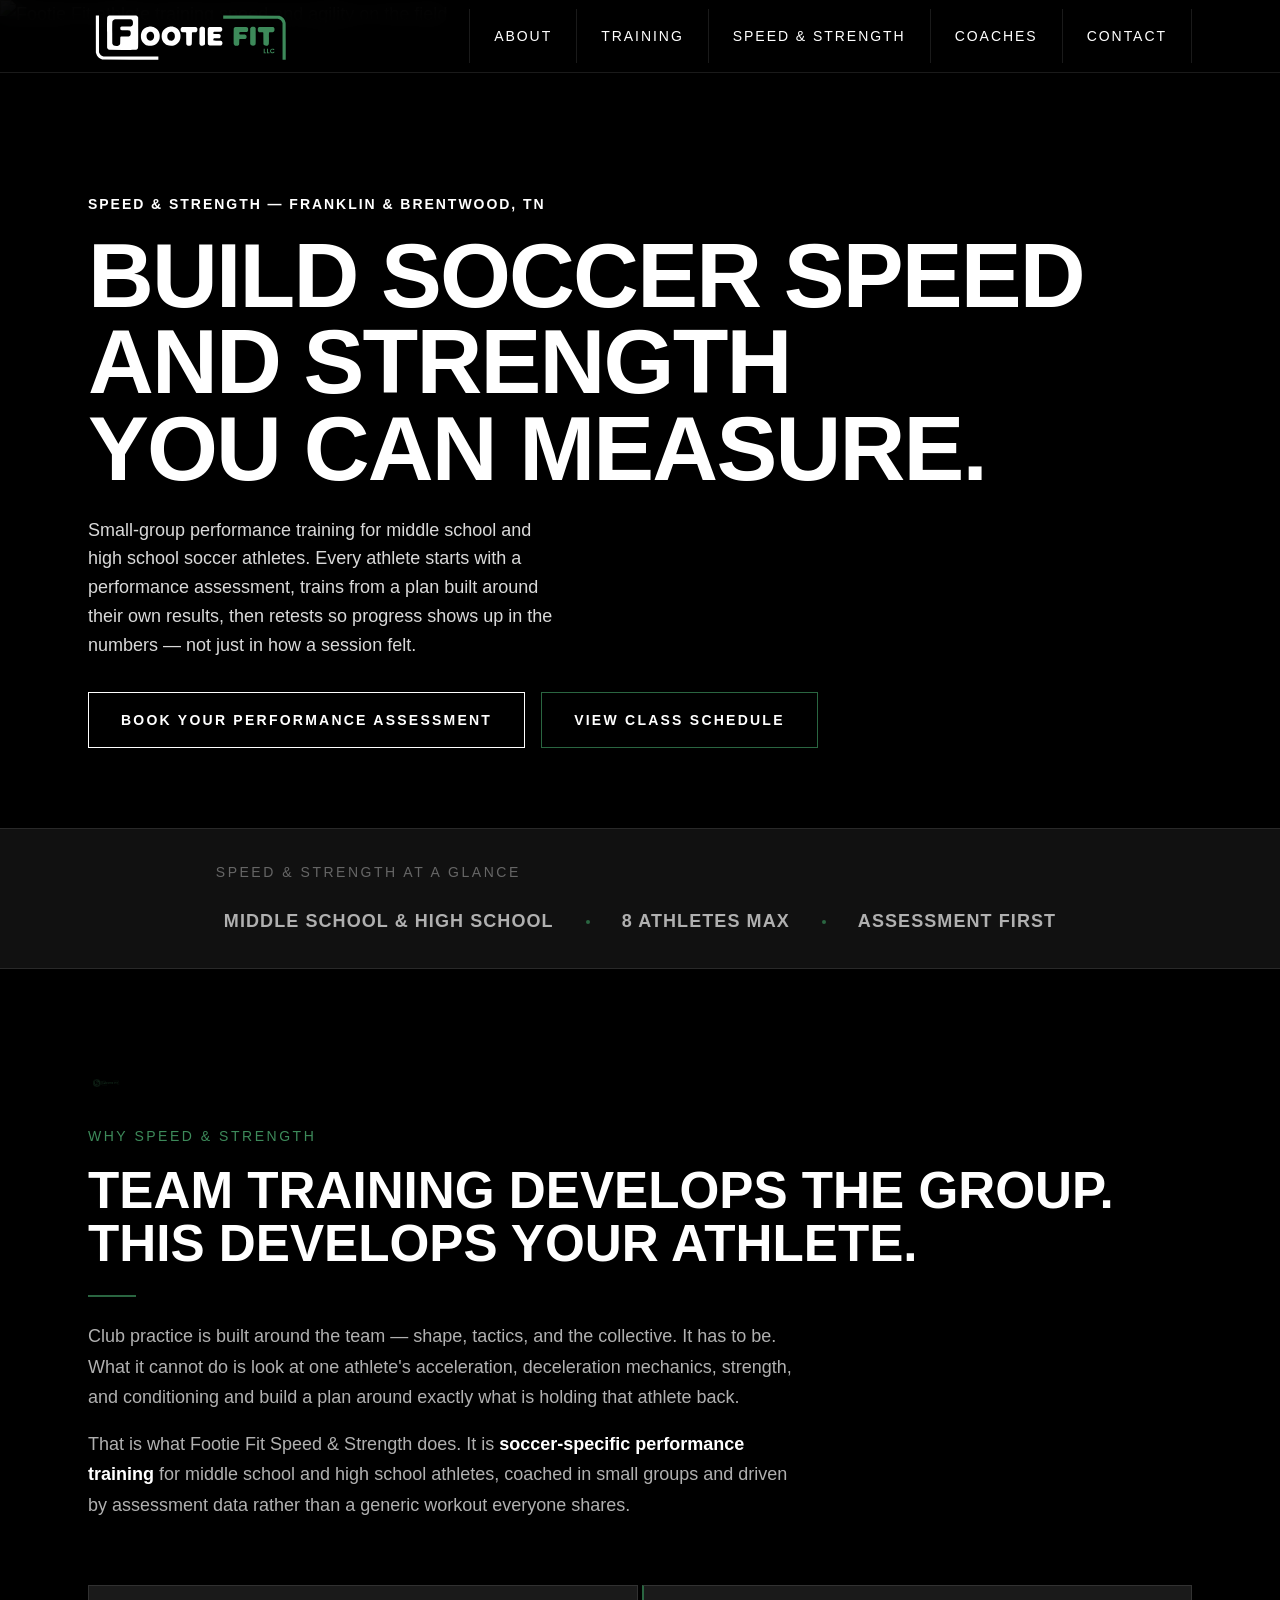
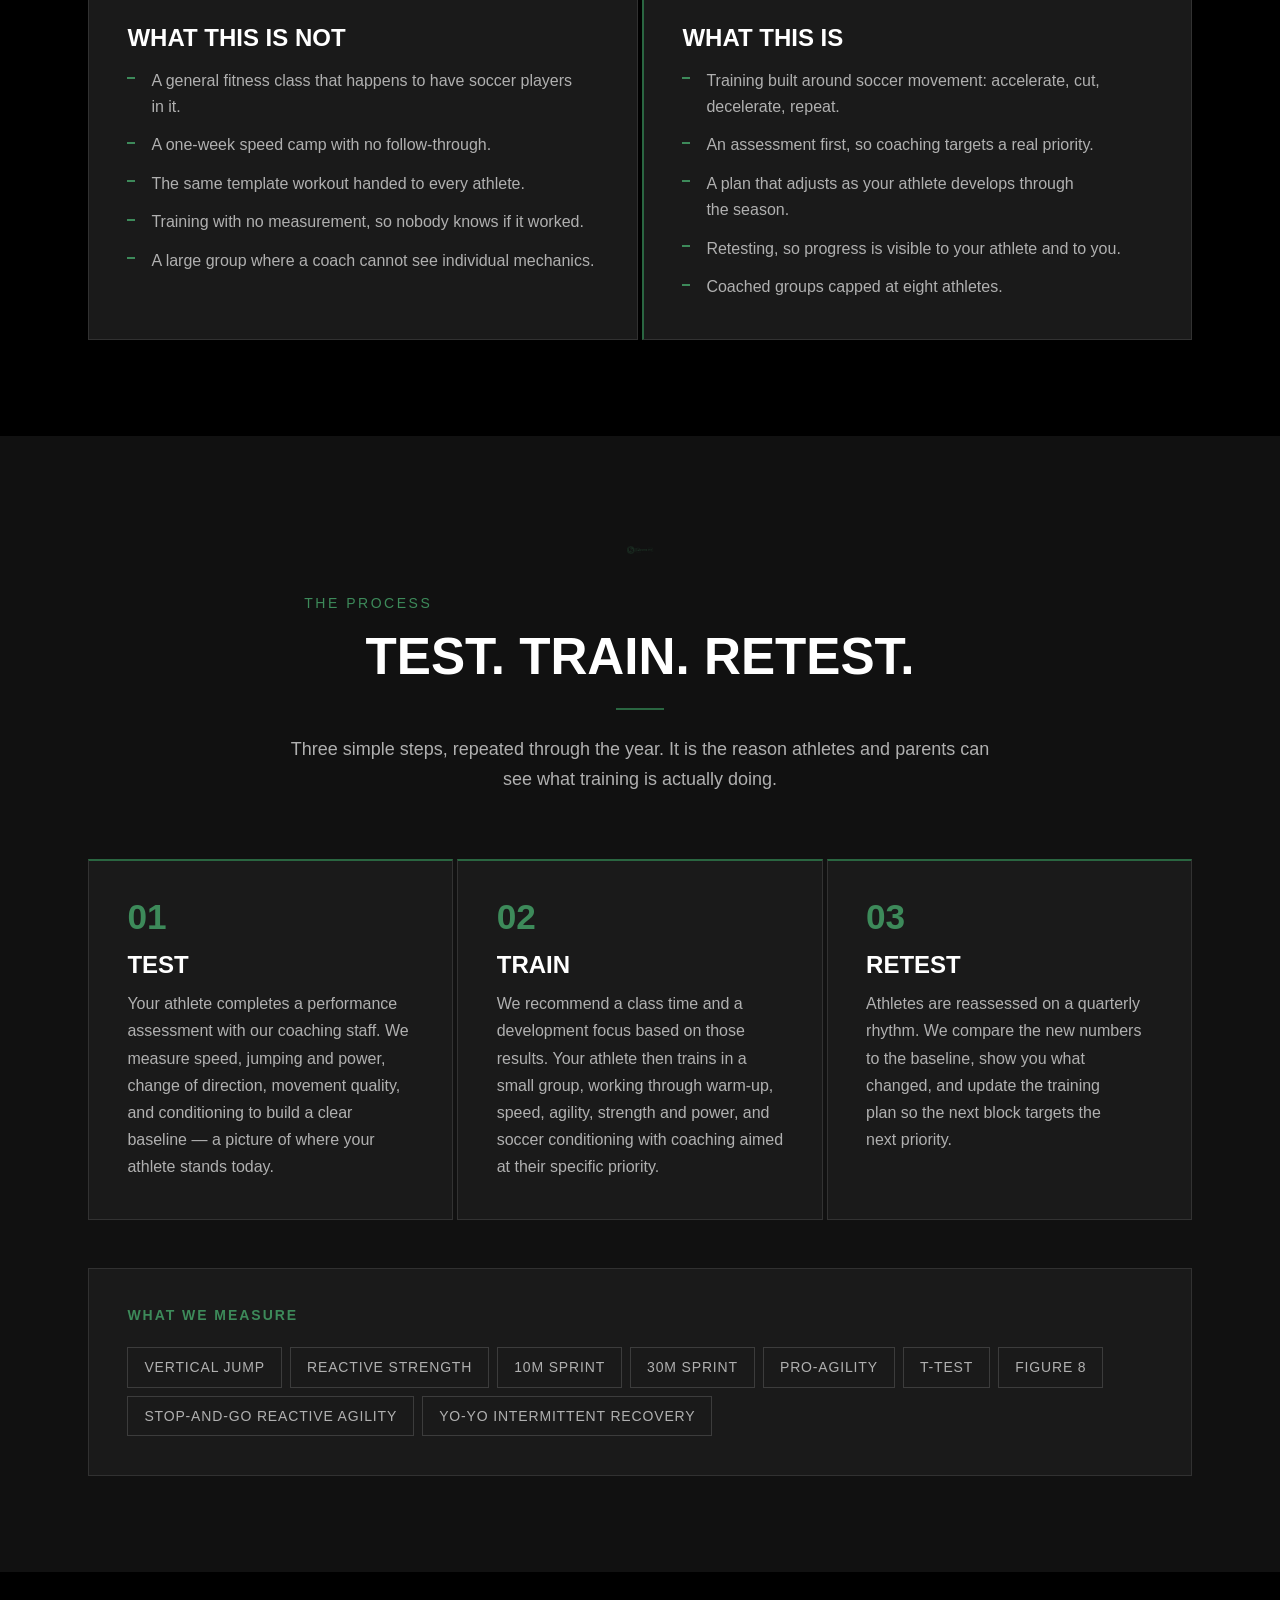
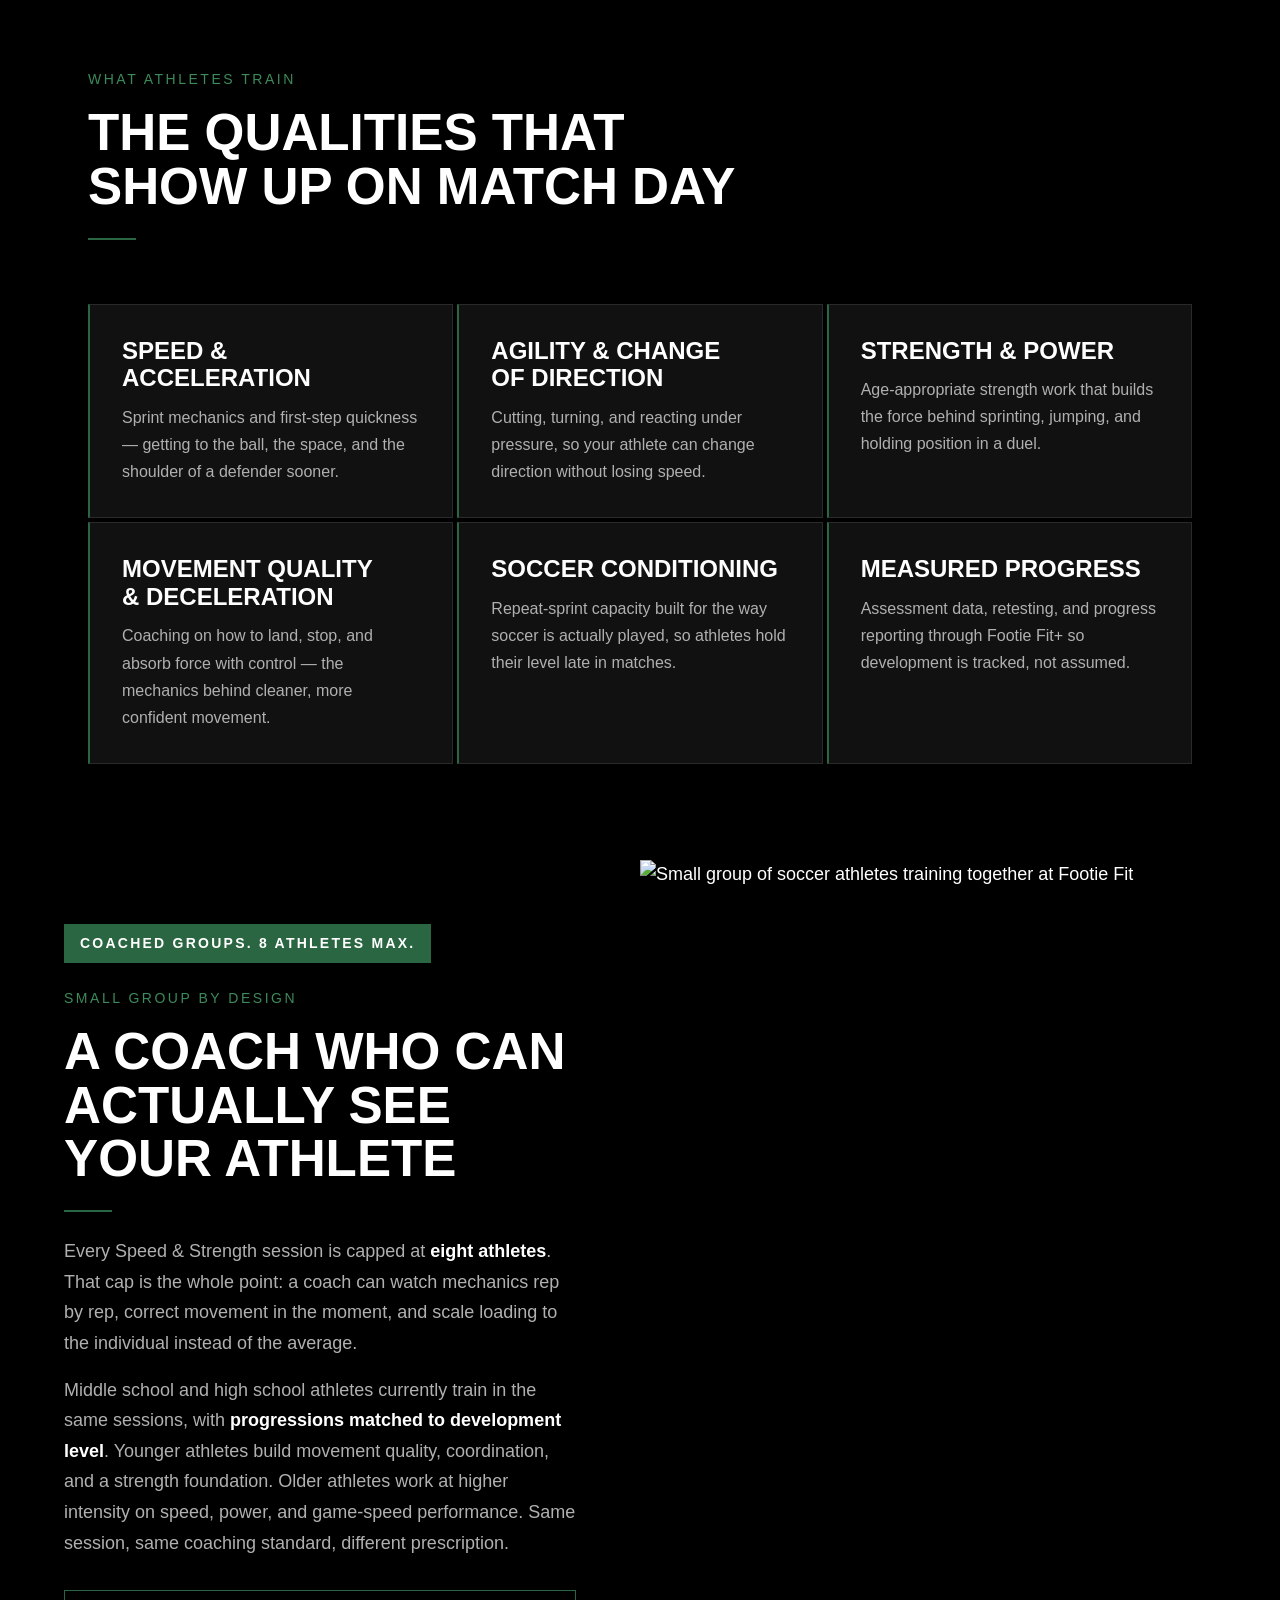
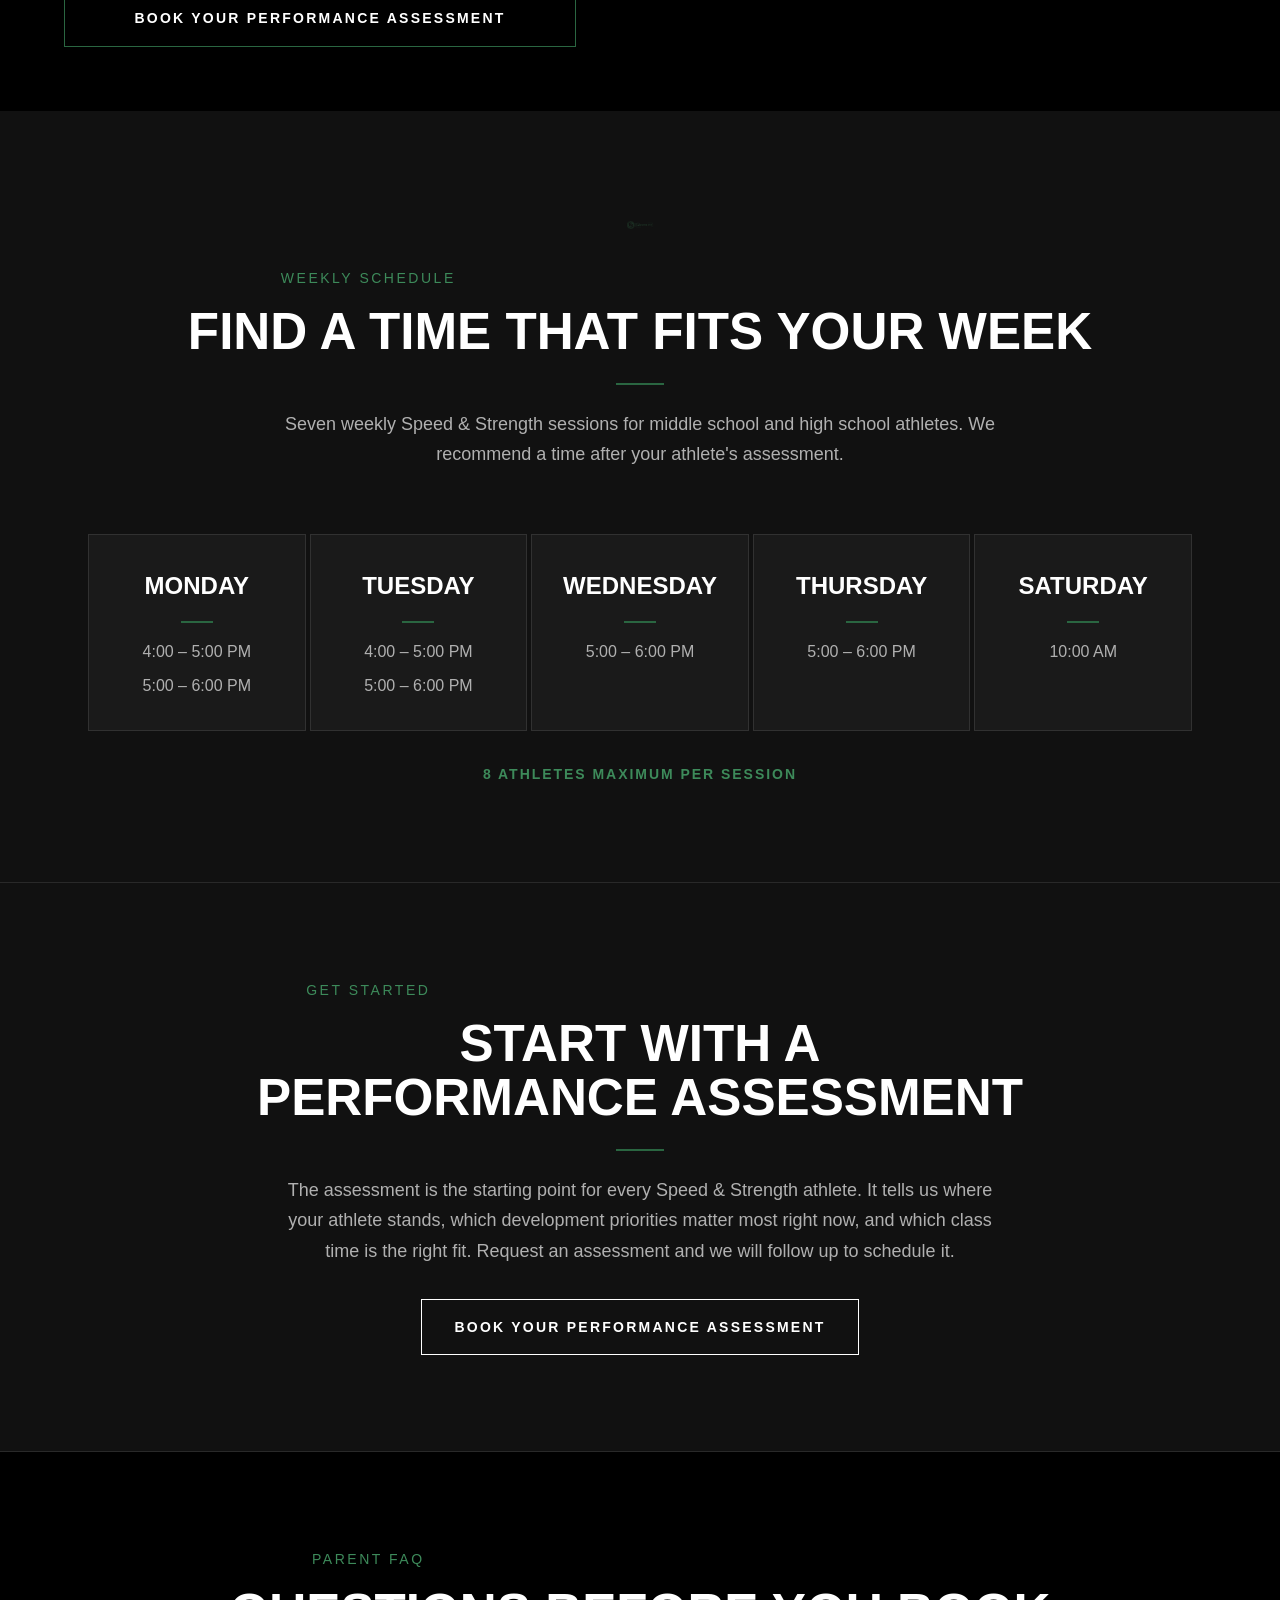
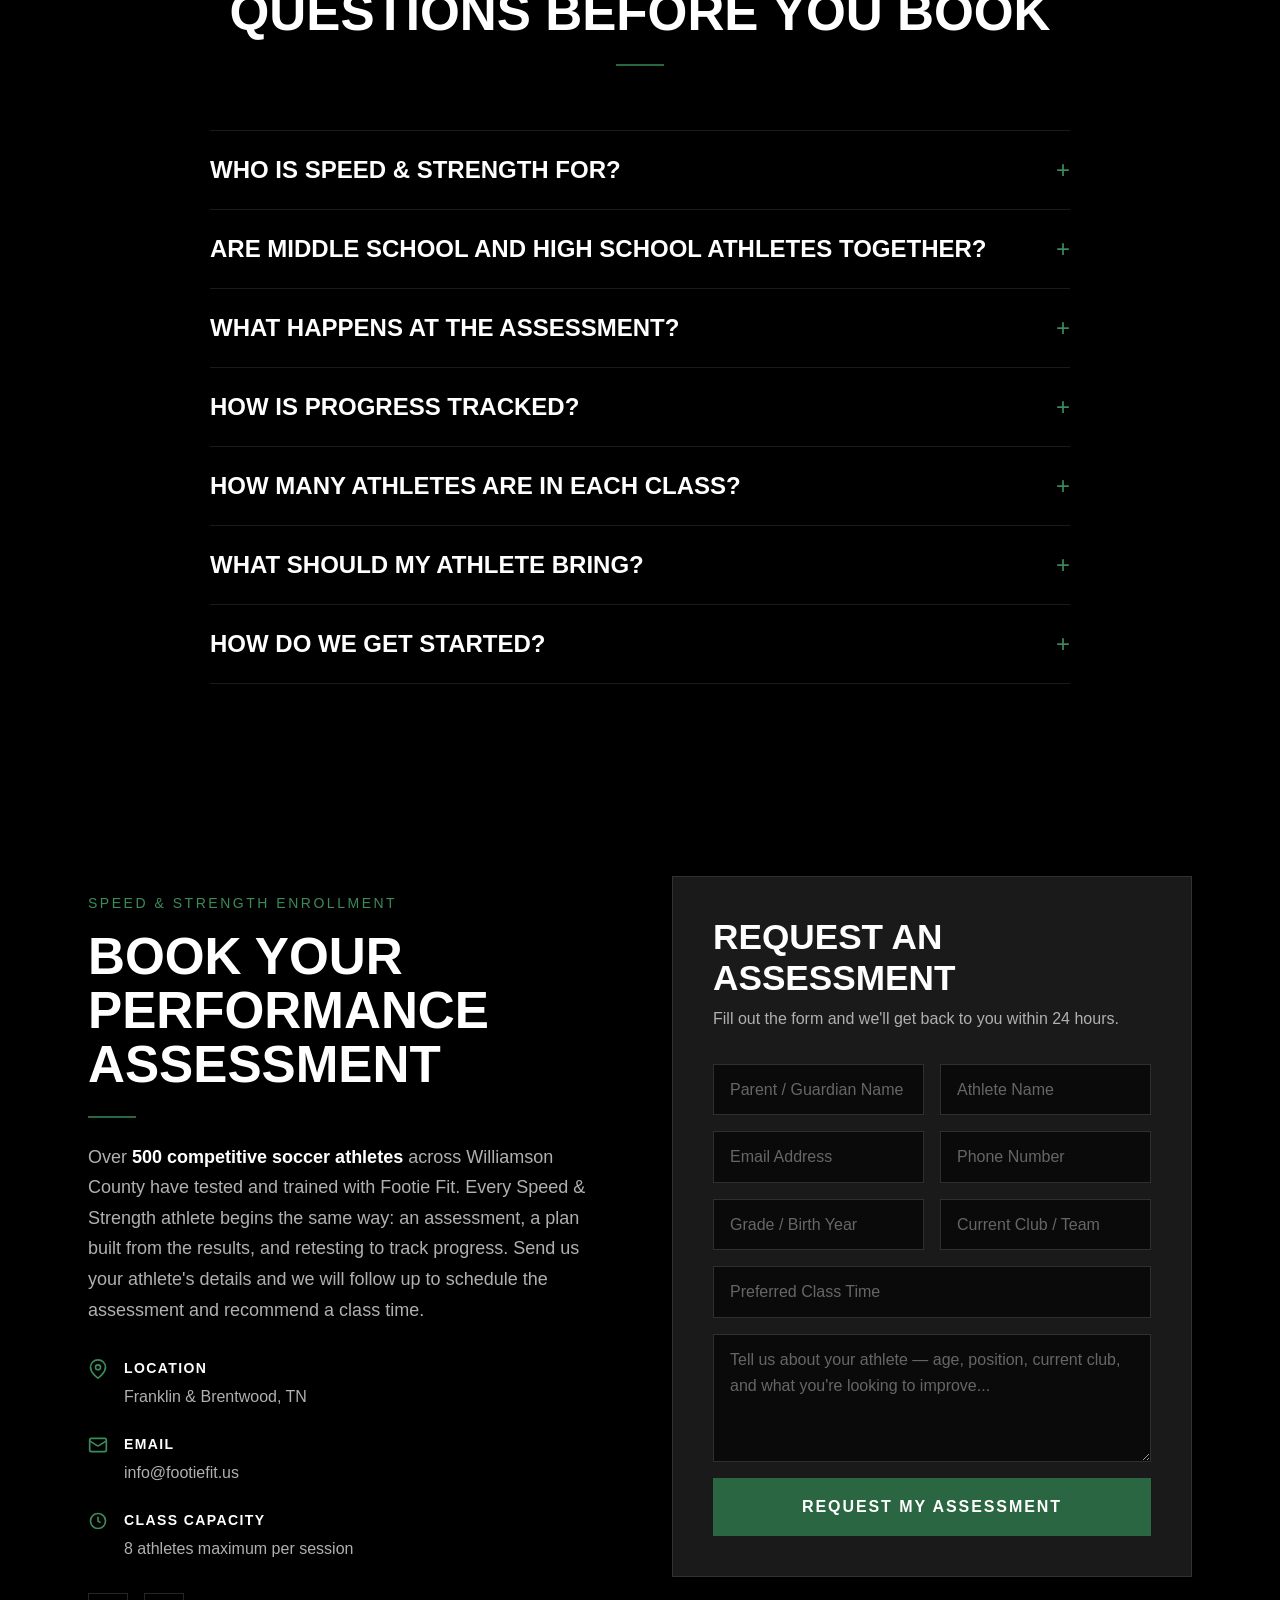
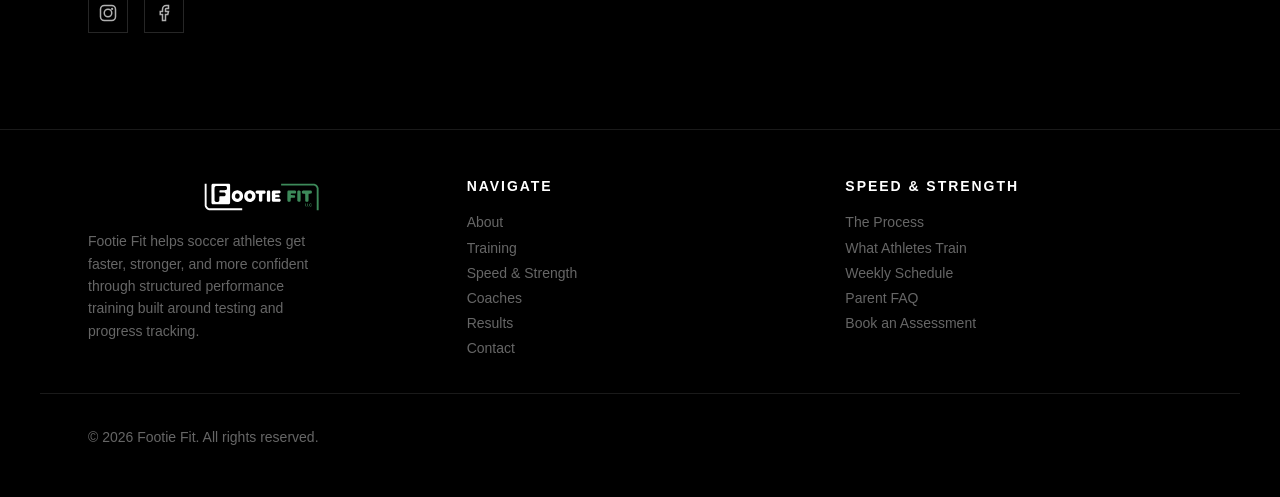
==== speed-strength/index.html @ 4123abde "Add Speed & Strength (SAS) landing page with assessment booking flow - New /speed-strength/ page: he" ====
<!DOCTYPE html>
<html lang="en">
<head>
  <meta charset="UTF-8">
  <meta name="viewport" content="width=device-width, initial-scale=1.0">
  <title>Speed &amp; Strength Training for Soccer Athletes | Footie Fit</title>
  <meta name="description" content="Soccer-specific speed and strength training in Franklin and Brentwood, TN. Start with a performance assessment, train in small groups, and measure progress.">
  <link rel="canonical" href="https://footiefit.us/speed-strength/">

  <!-- Social -->
  <meta property="og:type" content="website">
  <meta property="og:title" content="Speed &amp; Strength Training for Soccer Athletes | Footie Fit">
  <meta property="og:description" content="Soccer-specific speed and strength training in Franklin and Brentwood, TN. Start with a performance assessment, train in small groups, and measure progress.">
  <meta property="og:url" content="https://footiefit.us/speed-strength/">
  <meta name="twitter:card" content="summary_large_image">

  <!-- Fonts -->
  <link href="https://api.fontshare.com/v2/css?f[]=clash-display@400,500,600,700&f[]=general-sans@300,400,500,600,700&display=swap" rel="stylesheet">

  <link rel="stylesheet" href="/base.css">
  <link rel="stylesheet" href="/style.css">
  <link rel="stylesheet" href="/sas.css">
  <link rel="icon" type="image/x-icon" href="/favicon.ico">
  <link rel="icon" type="image/png" sizes="32x32" href="/favicon-32x32.png">
  <link rel="icon" type="image/png" sizes="16x16" href="/favicon-16x16.png">
  <link rel="apple-touch-icon" sizes="180x180" href="/apple-touch-icon.png">
</head>
<body>

  <!-- SKIP LINK -->
  <a href="#main" class="sr-only" style="position:absolute;top:0;left:0;z-index:999;padding:1rem;background:#2A6641;color:#fff;">Skip to content</a>

  <!-- HEADER -->
  <header class="site-header">
    <div class="header-inner">
      <a href="/" class="site-logo">
        <img src="/logo.svg" alt="Footie Fit" class="logo-main">
      </a>
      <nav class="header-nav" aria-label="Primary">
        <a href="/#about">About</a>
        <a href="/#training">Training</a>
        <a href="/speed-strength/" aria-current="page">Speed &amp; Strength</a>
        <a href="/#coaches">Coaches</a>
        <a href="#book">Contact</a>
      </nav>
      <button class="mobile-toggle" id="mobileToggle" aria-label="Open menu" aria-expanded="false">
        <span></span>
        <span></span>
        <span></span>
      </button>
    </div>
    <nav class="mobile-nav" id="mobileNav" aria-hidden="true" aria-label="Mobile">
      <a href="/#about">About</a>
      <a href="/#training">Training</a>
      <a href="/speed-strength/" aria-current="page">Speed &amp; Strength</a>
      <a href="/#coaches">Coaches</a>
      <a href="#book">Contact</a>
    </nav>
  </header>

  <main id="main">

    <!-- HERO -->
    <section class="hero sas-hero">
      <div class="hero-bg">
        <img src="https://images.squarespace-cdn.com/content/v1/6865688679e1e6541e352dc2/48a28e3f-451b-41d8-b9c8-ccf48aa26f37/NL1.png?format=1500w" alt="Footie Fit athlete training speed and agility on the field" loading="eager">
      </div>
      <div class="hero-overlay"></div>
      <div class="hero-content">
        <p class="hero-location">Speed &amp; Strength &mdash; Franklin &amp; Brentwood, TN</p>
        <h1>Build Soccer Speed and Strength You Can Measure.</h1>
        <p class="hero-sub">Small-group performance training for middle school and high school soccer athletes. Every athlete starts with a performance assessment, trains from a plan built around their own results, then retests so progress shows up in the numbers &mdash; not just in how a session felt.</p>
        <div class="sas-hero-actions">
          <a href="#book" class="btn-ghost">Book Your Performance Assessment</a>
          <a href="#schedule" class="btn-ghost btn-ghost--accent">View Class Schedule</a>
        </div>
      </div>
    </section>

    <!-- QUICK FACTS BANNER -->
    <section class="partnerships sas-facts" aria-label="Program at a glance">
      <div class="partnerships-inner">
        <p class="partnerships-label">Speed &amp; Strength at a Glance</p>
        <div class="partnerships-list">
          <span class="partner-item">Middle School &amp; High School</span>
          <span class="partner-divider" aria-hidden="true"></span>
          <span class="partner-item">8 Athletes Max</span>
          <span class="partner-divider" aria-hidden="true"></span>
          <span class="partner-item">Assessment First</span>
        </div>
      </div>
    </section>

    <!-- WHY SAS -->
    <section class="sas-section sas-section--base" id="why">
      <div class="sas-inner">
        <div class="sas-header fade-in">
          <img src="/mark-green.png" alt="" class="section-mark" aria-hidden="true">
          <p class="section-label">Why Speed &amp; Strength</p>
          <h2 class="section-heading">Team Training Develops the Group. This Develops Your Athlete.</h2>
          <div class="section-rule"></div>
          <p class="section-body">Club practice is built around the team &mdash; shape, tactics, and the collective. It has to be. What it cannot do is look at one athlete's acceleration, deceleration mechanics, strength, and conditioning and build a plan around exactly what is holding that athlete back.</p>
          <p class="section-body">That is what Footie Fit Speed &amp; Strength does. It is <strong>soccer-specific performance training</strong> for middle school and high school athletes, coached in small groups and driven by assessment data rather than a generic workout everyone shares.</p>
        </div>

        <div class="sas-compare fade-in">
          <div class="sas-compare-card">
            <h3>What This Is Not</h3>
            <ul class="sas-list" role="list">
              <li>A general fitness class that happens to have soccer players in it.</li>
              <li>A one-week speed camp with no follow-through.</li>
              <li>The same template workout handed to every athlete.</li>
              <li>Training with no measurement, so nobody knows if it worked.</li>
              <li>A large group where a coach cannot see individual mechanics.</li>
            </ul>
          </div>
          <div class="sas-compare-card sas-compare-card--accent">
            <h3>What This Is</h3>
            <ul class="sas-list" role="list">
              <li>Training built around soccer movement: accelerate, cut, decelerate, repeat.</li>
              <li>An assessment first, so coaching targets a real priority.</li>
              <li>A plan that adjusts as your athlete develops through the season.</li>
              <li>Retesting, so progress is visible to your athlete and to you.</li>
              <li>Coached groups capped at eight athletes.</li>
            </ul>
          </div>
        </div>
      </div>
    </section>

    <!-- ASSESSMENT-FIRST PROCESS -->
    <section class="sas-section sas-section--surface" id="process">
      <div class="sas-inner">
        <div class="sas-header sas-header--center fade-in">
          <img src="/mark-green.png" alt="" class="section-mark section-mark--center" aria-hidden="true">
          <p class="section-label">The Process</p>
          <h2 class="section-heading">Test. Train. Retest.</h2>
          <div class="section-rule"></div>
          <p class="section-body">Three simple steps, repeated through the year. It is the reason athletes and parents can see what training is actually doing.</p>
        </div>

        <div class="sas-steps fade-in">
          <div class="sas-step">
            <div class="sas-step-num">01</div>
            <h3>Test</h3>
            <p>Your athlete completes a performance assessment with our coaching staff. We measure speed, jumping and power, change of direction, movement quality, and conditioning to build a clear baseline &mdash; a picture of where your athlete stands today.</p>
          </div>
          <div class="sas-step">
            <div class="sas-step-num">02</div>
            <h3>Train</h3>
            <p>We recommend a class time and a development focus based on those results. Your athlete then trains in a small group, working through warm-up, speed, agility, strength and power, and soccer conditioning with coaching aimed at their specific priority.</p>
          </div>
          <div class="sas-step">
            <div class="sas-step-num">03</div>
            <h3>Retest</h3>
            <p>Athletes are reassessed on a quarterly rhythm. We compare the new numbers to the baseline, show you what changed, and update the training plan so the next block targets the next priority.</p>
          </div>
        </div>

        <div class="sas-tests fade-in">
          <h3>What We Measure</h3>
          <ul class="sas-chips" role="list">
            <li>Vertical Jump</li>
            <li>Reactive Strength</li>
            <li>10m Sprint</li>
            <li>30m Sprint</li>
            <li>Pro-Agility</li>
            <li>T-Test</li>
            <li>Figure 8</li>
            <li>Stop-and-Go Reactive Agility</li>
            <li>Yo-Yo Intermittent Recovery</li>
          </ul>
        </div>
      </div>
    </section>

    <!-- TRAINING OUTCOMES -->
    <section class="sas-section sas-section--base" id="outcomes">
      <div class="sas-inner">
        <div class="sas-header fade-in">
          <p class="section-label">What Athletes Train</p>
          <h2 class="section-heading">The Qualities That Show Up on Match Day</h2>
          <div class="section-rule"></div>
        </div>

        <div class="sas-outcomes fade-in">
          <div class="sas-outcome">
            <h3>Speed &amp; Acceleration</h3>
            <p>Sprint mechanics and first-step quickness &mdash; getting to the ball, the space, and the shoulder of a defender sooner.</p>
          </div>
          <div class="sas-outcome">
            <h3>Agility &amp; Change of Direction</h3>
            <p>Cutting, turning, and reacting under pressure, so your athlete can change direction without losing speed.</p>
          </div>
          <div class="sas-outcome">
            <h3>Strength &amp; Power</h3>
            <p>Age-appropriate strength work that builds the force behind sprinting, jumping, and holding position in a duel.</p>
          </div>
          <div class="sas-outcome">
            <h3>Movement Quality &amp; Deceleration</h3>
            <p>Coaching on how to land, stop, and absorb force with control &mdash; the mechanics behind cleaner, more confident movement.</p>
          </div>
          <div class="sas-outcome">
            <h3>Soccer Conditioning</h3>
            <p>Repeat-sprint capacity built for the way soccer is actually played, so athletes hold their level late in matches.</p>
          </div>
          <div class="sas-outcome">
            <h3>Measured Progress</h3>
            <p>Assessment data, retesting, and progress reporting through Footie Fit+ so development is tracked, not assumed.</p>
          </div>
        </div>
      </div>
    </section>

    <!-- SMALL GROUP VALUE -->
    <section class="sas-split" id="small-group">
      <div class="sas-split-text fade-in">
        <span class="sas-capacity-badge">Coached Groups. 8 Athletes Max.</span>
        <p class="section-label">Small Group by Design</p>
        <h2 class="section-heading">A Coach Who Can Actually See Your Athlete</h2>
        <div class="section-rule"></div>
        <p class="section-body">Every Speed &amp; Strength session is capped at <strong>eight athletes</strong>. That cap is the whole point: a coach can watch mechanics rep by rep, correct movement in the moment, and scale loading to the individual instead of the average.</p>
        <p class="section-body">Middle school and high school athletes currently train in the same sessions, with <strong>progressions matched to development level</strong>. Younger athletes build movement quality, coordination, and a strength foundation. Older athletes work at higher intensity on speed, power, and game-speed performance. Same session, same coaching standard, different prescription.</p>
        <a href="#book" class="btn-ghost btn-ghost--accent">Book Your Performance Assessment</a>
      </div>
      <div class="sas-split-image">
        <img src="https://images.squarespace-cdn.com/content/v1/6865688679e1e6541e352dc2/60a04bee-5367-4a86-8a9d-58ebab077d9f/group1.png?format=1500w" alt="Small group of soccer athletes training together at Footie Fit" loading="lazy">
      </div>
    </section>

    <!-- SCHEDULE -->
    <section class="sas-section sas-section--surface" id="schedule">
      <div class="sas-inner">
        <div class="sas-header sas-header--center fade-in">
          <img src="/mark-green.png" alt="" class="section-mark section-mark--center" aria-hidden="true">
          <p class="section-label">Weekly Schedule</p>
          <h2 class="section-heading">Find a Time That Fits Your Week</h2>
          <div class="section-rule"></div>
          <p class="section-body">Seven weekly Speed &amp; Strength sessions for middle school and high school athletes. We recommend a time after your athlete's assessment.</p>
        </div>

        <div class="sas-schedule fade-in">
          <div class="sas-day">
            <div class="sas-day-name">Monday</div>
            <div class="sas-day-rule" aria-hidden="true"></div>
            <ul class="sas-day-times" role="list">
              <li>4:00 &ndash; 5:00 PM</li>
              <li>5:00 &ndash; 6:00 PM</li>
            </ul>
          </div>
          <div class="sas-day">
            <div class="sas-day-name">Tuesday</div>
            <div class="sas-day-rule" aria-hidden="true"></div>
            <ul class="sas-day-times" role="list">
              <li>4:00 &ndash; 5:00 PM</li>
              <li>5:00 &ndash; 6:00 PM</li>
            </ul>
          </div>
          <div class="sas-day">
            <div class="sas-day-name">Wednesday</div>
            <div class="sas-day-rule" aria-hidden="true"></div>
            <ul class="sas-day-times" role="list">
              <li>5:00 &ndash; 6:00 PM</li>
            </ul>
          </div>
          <div class="sas-day">
            <div class="sas-day-name">Thursday</div>
            <div class="sas-day-rule" aria-hidden="true"></div>
            <ul class="sas-day-times" role="list">
              <li>5:00 &ndash; 6:00 PM</li>
            </ul>
          </div>
          <div class="sas-day">
            <div class="sas-day-name">Saturday</div>
            <div class="sas-day-rule" aria-hidden="true"></div>
            <ul class="sas-day-times" role="list">
              <li>10:00 AM</li>
            </ul>
          </div>
        </div>

        <p class="sas-schedule-note">8 athletes maximum per session</p>
      </div>
    </section>

    <!-- FINAL CTA -->
    <section class="sas-cta">
      <div class="sas-inner">
        <div class="fade-in">
          <p class="section-label">Get Started</p>
          <h2 class="section-heading">Start With a Performance Assessment</h2>
          <div class="section-rule"></div>
          <p class="section-body">The assessment is the starting point for every Speed &amp; Strength athlete. It tells us where your athlete stands, which development priorities matter most right now, and which class time is the right fit. Request an assessment and we will follow up to schedule it.</p>
          <a href="#book" class="btn-ghost">Book Your Performance Assessment</a>
        </div>
      </div>
    </section>

    <!-- FAQ -->
    <section class="sas-section sas-section--base" id="faq">
      <div class="sas-inner">
        <div class="sas-header sas-header--center fade-in">
          <p class="section-label">Parent FAQ</p>
          <h2 class="section-heading">Questions Before You Book</h2>
          <div class="section-rule"></div>
        </div>

        <div class="sas-faq fade-in">
          <details>
            <summary>Who is Speed &amp; Strength for?</summary>
            <p>Middle school and high school soccer athletes who want to develop physically outside of club practice. Athletes come from every club and every level &mdash; from players building a first athletic foundation to those preparing for college soccer. No prior weight room experience is required.</p>
          </details>
          <details>
            <summary>Are middle school and high school athletes together?</summary>
            <p>Yes, for now sessions blend middle school and high school athletes. Because groups are capped at eight, coaches individualize the work: exercises, loading, and intensity are matched to each athlete's development level rather than the group average.</p>
          </details>
          <details>
            <summary>What happens at the assessment?</summary>
            <p>Your athlete is guided through a performance assessment with our coaching staff, covering areas such as vertical jump and reactive strength, 10m and 30m sprints, change-of-direction and reactive agility testing, and a conditioning test. It creates the baseline we use to recommend a training focus and a class time.</p>
          </details>
          <details>
            <summary>How is progress tracked?</summary>
            <p>Assessment results are recorded for every athlete and reassessed on a quarterly rhythm. Retest numbers are compared to the baseline, and progress is shared through Footie Fit+ reporting so you can see how your athlete is developing over time.</p>
          </details>
          <details>
            <summary>How many athletes are in each class?</summary>
            <p>A maximum of eight athletes per session. That cap protects coaching quality and keeps the work individualized.</p>
          </details>
          <details>
            <summary>What should my athlete bring?</summary>
            <p>Training shoes, water, and comfortable training clothes. Cleats and turf shoes are useful when field work is on the plan &mdash; we will confirm what to bring before the first session.</p>
          </details>
          <details>
            <summary>How do we get started?</summary>
            <p>Request a performance assessment using the form below. We will follow up to schedule the assessment, then recommend a Speed &amp; Strength class time based on your athlete's results and your family's weekly schedule.</p>
          </details>
        </div>
      </div>
    </section>

    <!-- BOOKING -->
    <section class="contact sas-book" id="book">
      <div class="contact-inner">
        <div class="contact-info fade-in">
          <p class="section-label">Speed &amp; Strength Enrollment</p>
          <h2 class="section-heading">Book Your Performance Assessment</h2>
          <div class="section-rule"></div>
          <p class="contact-intro">Over <strong>500 competitive soccer athletes</strong> across Williamson County have tested and trained with Footie Fit. Every Speed &amp; Strength athlete begins the same way: an assessment, a plan built from the results, and retesting to track progress. Send us your athlete's details and we will follow up to schedule the assessment and recommend a class time.</p>

          <div class="contact-details">
            <div class="contact-detail">
              <svg class="contact-detail-icon" viewBox="0 0 24 24" fill="none" stroke="currentColor" stroke-width="2"><path d="M21 10c0 7-9 13-9 13s-9-6-9-13a9 9 0 0 1 18 0z"/><circle cx="12" cy="10" r="3"/></svg>
              <div class="contact-detail-text">
                <strong>Location</strong>
                Franklin &amp; Brentwood, TN
              </div>
            </div>
            <div class="contact-detail">
              <svg class="contact-detail-icon" viewBox="0 0 24 24" fill="none" stroke="currentColor" stroke-width="2"><rect x="2" y="4" width="20" height="16" rx="2"/><path d="m22 7-8.97 5.7a1.94 1.94 0 0 1-2.06 0L2 7"/></svg>
              <div class="contact-detail-text">
                <strong>Email</strong>
                info@footiefit.us
              </div>
            </div>
            <div class="contact-detail">
              <svg class="contact-detail-icon" viewBox="0 0 24 24" fill="none" stroke="currentColor" stroke-width="2"><circle cx="12" cy="12" r="9"/><path d="M12 7v5l3 2"/></svg>
              <div class="contact-detail-text">
                <strong>Class Capacity</strong>
                8 athletes maximum per session
              </div>
            </div>
          </div>

          <div class="social-links">
            <a href="https://www.instagram.com/footiefit" class="social-link" aria-label="Footie Fit on Instagram" target="_blank" rel="noopener noreferrer">
              <svg viewBox="0 0 24 24" fill="none" stroke="currentColor" stroke-width="2"><rect x="2" y="2" width="20" height="20" rx="5"/><circle cx="12" cy="12" r="5"/><circle cx="17.5" cy="6.5" r="1.5" fill="currentColor" stroke="none"/></svg>
            </a>
            <a href="https://www.facebook.com/footiefit" class="social-link" aria-label="Footie Fit on Facebook" target="_blank" rel="noopener noreferrer">
              <svg viewBox="0 0 24 24" fill="none" stroke="currentColor" stroke-width="2"><path d="M18 2h-3a5 5 0 0 0-5 5v3H7v4h3v8h4v-8h3l1-4h-4V7a1 1 0 0 1 1-1h3z"/></svg>
            </a>
          </div>
        </div>

        <div class="contact-form-wrapper fade-in">
          <h3 class="form-title">Request an Assessment</h3>
          <p class="form-subtitle">Fill out the form and we'll get back to you within 24 hours.</p>
          <form class="contact-form" id="contactForm" action="https://api.web3forms.com/submit" method="POST">
            <input type="hidden" name="access_key" value="c9a35d20-564e-4347-a0fa-951634ecffe0">
            <input type="hidden" name="subject" value="New SAS Performance Assessment Request">
            <input type="hidden" name="program" value="Speed &amp; Strength (SAS)">
            <input type="hidden" name="redirect" value="https://footiefit.us/speed-strength/">
            <input type="checkbox" name="botcheck" style="display:none">
            <div class="form-row">
              <div class="form-group">
                <label for="parentName" class="sr-only">Parent/Guardian Name</label>
                <input type="text" id="parentName" name="parentName" placeholder="Parent / Guardian Name" required>
              </div>
              <div class="form-group">
                <label for="athleteName" class="sr-only">Athlete Name</label>
                <input type="text" id="athleteName" name="athleteName" placeholder="Athlete Name" required>
              </div>
            </div>
            <div class="form-row">
              <div class="form-group">
                <label for="email" class="sr-only">Email Address</label>
                <input type="email" id="email" name="email" placeholder="Email Address" required>
              </div>
              <div class="form-group">
                <label for="phone" class="sr-only">Phone Number</label>
                <input type="tel" id="phone" name="phone" placeholder="Phone Number">
              </div>
            </div>
            <div class="form-row">
              <div class="form-group">
                <label for="grade" class="sr-only">Athlete Grade or Birth Year</label>
                <input type="text" id="grade" name="grade" placeholder="Grade / Birth Year">
              </div>
              <div class="form-group">
                <label for="club" class="sr-only">Current Club or Team</label>
                <input type="text" id="club" name="club" placeholder="Current Club / Team">
              </div>
            </div>
            <div class="form-group">
              <label for="preferredTime" class="sr-only">Preferred Class Time</label>
              <select id="preferredTime" name="preferredTime">
                <option value="" disabled selected>Preferred Class Time</option>
                <option value="mon-4">Monday 4:00 &ndash; 5:00 PM</option>
                <option value="mon-5">Monday 5:00 &ndash; 6:00 PM</option>
                <option value="tue-4">Tuesday 4:00 &ndash; 5:00 PM</option>
                <option value="tue-5">Tuesday 5:00 &ndash; 6:00 PM</option>
                <option value="wed-5">Wednesday 5:00 &ndash; 6:00 PM</option>
                <option value="thu-5">Thursday 5:00 &ndash; 6:00 PM</option>
                <option value="sat-10">Saturday 10:00 AM</option>
                <option value="flexible">Flexible / Not Sure Yet</option>
              </select>
            </div>
            <div class="form-group">
              <label for="message" class="sr-only">Message</label>
              <textarea id="message" name="message" rows="4" placeholder="Tell us about your athlete — age, position, current club, and what you're looking to improve..."></textarea>
            </div>
            <button type="submit" class="form-submit">Request My Assessment</button>
          </form>
        </div>
      </div>
    </section>

  </main>

  <!-- FOOTER -->
  <footer class="site-footer">
    <div class="footer-inner">
      <div class="footer-brand">
        <img src="/logo.svg" alt="Footie Fit" class="footer-logo">
        <p>Footie Fit helps soccer athletes get faster, stronger, and more confident through structured performance training built around testing and progress tracking.</p>
      </div>
      <div class="footer-col">
        <h4>Navigate</h4>
        <a href="/#about">About</a>
        <a href="/#training">Training</a>
        <a href="/speed-strength/">Speed &amp; Strength</a>
        <a href="/#coaches">Coaches</a>
        <a href="/#results">Results</a>
        <a href="#book">Contact</a>
      </div>
      <div class="footer-col">
        <h4>Speed &amp; Strength</h4>
        <a href="#process">The Process</a>
        <a href="#outcomes">What Athletes Train</a>
        <a href="#schedule">Weekly Schedule</a>
        <a href="#faq">Parent FAQ</a>
        <a href="#book">Book an Assessment</a>
      </div>
    </div>
    <div class="footer-bottom">
      <p class="footer-copy">&copy; 2026 Footie Fit. All rights reserved.</p>
    </div>
  </footer>

  <script src="/main.js" defer></script>
</body>
</html>
---- base.css ----
/* base.css — reset & foundations */
*, *::before, *::after { box-sizing: border-box; margin: 0; padding: 0; }

html {
  -moz-text-size-adjust: none;
  -webkit-text-size-adjust: none;
  text-size-adjust: none;
  -webkit-font-smoothing: antialiased;
  -moz-osx-font-smoothing: grayscale;
  text-rendering: optimizeLegibility;
  scroll-behavior: smooth;
  scroll-padding-top: 80px;
}

body {
  min-height: 100dvh;
  line-height: 1.6;
  font-family: var(--font-body, sans-serif);
  font-size: var(--text-base);
  color: var(--color-text);
  background-color: var(--color-bg);
}

img, picture, video, canvas, svg { display: block; max-width: 100%; height: auto; }
ul[role="list"], ol[role="list"] { list-style: none; }
input, button, textarea, select { font: inherit; color: inherit; }

h1, h2, h3, h4, h5, h6 { text-wrap: balance; line-height: 1.15; }
p, li, figcaption { text-wrap: pretty; max-width: 72ch; }

::selection {
  background: rgba(42, 102, 65, 0.4);
  color: #fff;
}

:focus-visible {
  outline: 2px solid var(--color-accent);
  outline-offset: 3px;
  border-radius: 2px;
}

@media (prefers-reduced-motion: reduce) {
  *, *::before, *::after {
    animation-duration: 0.01ms !important;
    animation-iteration-count: 1 !important;
    transition-duration: 0.01ms !important;
    scroll-behavior: auto !important;
  }
}

button { cursor: pointer; background: none; border: none; }
a { text-decoration: none; color: inherit; }

.sr-only {
  position: absolute; width: 1px; height: 1px; padding: 0; margin: -1px;
  overflow: hidden; clip: rect(0, 0, 0, 0); white-space: nowrap; border-width: 0;
}
---- style.css ----
/* ============================================================
   FOOTIE FIT v2 — Dark Premium Athletic
   Fonts: Clash Display (headings) + General Sans (body)
   Colors: Black bg, White text, #2A6641 green accent
   ============================================================ */

:root {
  /* Type Scale */
  --text-xs:   clamp(0.75rem,  0.7rem  + 0.25vw, 0.875rem);
  --text-sm:   clamp(0.875rem, 0.8rem  + 0.35vw, 1rem);
  --text-base: clamp(1rem,     0.95rem + 0.25vw, 1.125rem);
  --text-lg:   clamp(1.125rem, 1rem    + 0.75vw, 1.5rem);
  --text-xl:   clamp(1.5rem,   1.2rem  + 1.25vw, 2.25rem);
  --text-2xl:  clamp(2rem,     1.2rem  + 2.5vw,  3.5rem);
  --text-3xl:  clamp(2.5rem,   1rem    + 4vw,    5rem);
  --text-hero: clamp(2.8rem,   0.5rem  + 6.5vw,  7rem);

  /* Spacing */
  --space-1:  0.25rem;
  --space-2:  0.5rem;
  --space-3:  0.75rem;
  --space-4:  1rem;
  --space-6:  1.5rem;
  --space-8:  2rem;
  --space-10: 2.5rem;
  --space-12: 3rem;
  --space-16: 4rem;
  --space-20: 5rem;
  --space-24: 6rem;
  --space-32: 8rem;

  /* Colors — Dark Athletic */
  --color-bg:          #000000;
  --color-surface:     #0a0a0a;
  --color-surface-2:   #111111;
  --color-surface-3:   #1a1a1a;
  --color-text:        #ffffff;
  --color-text-muted:  #b0b0b0;
  --color-text-faint:  #666666;
  --color-accent:      #2A6641;
  --color-accent-light:#3d8a5a;
  --color-divider:     rgba(255,255,255,0.1);
  --color-border:      rgba(255,255,255,0.15);

  /* Fonts */
  --font-display: 'Clash Display', 'Arial Black', sans-serif;
  --font-body:    'General Sans', 'Helvetica Neue', Arial, sans-serif;

  /* Transitions */
  --ease-out: cubic-bezier(0.16, 1, 0.3, 1);
  --transition-interactive: 180ms cubic-bezier(0.16, 1, 0.3, 1);

  /* Content widths */
  --content-narrow: 640px;
  --content-default: 960px;
  --content-wide: 1200px;
}

/* ── HEADER ──────────────────────────────────────────────── */
.site-header {
  position: fixed;
  top: 0;
  left: 0;
  right: 0;
  z-index: 100;
  background: rgba(0, 0, 0, 0.92);
  backdrop-filter: blur(12px);
  -webkit-backdrop-filter: blur(12px);
  border-bottom: 1px solid var(--color-divider);
}

.header-inner {
  display: flex;
  align-items: center;
  justify-content: space-between;
  max-width: var(--content-wide);
  margin-inline: auto;
  padding-inline: clamp(var(--space-4), 5vw, var(--space-12));
  height: 72px;
}

.site-logo {
  display: flex;
  align-items: center;
  flex-shrink: 0;
}

.logo-main {
  height: 60px;
  width: auto;
  object-fit: contain;
  transition: filter var(--transition-interactive);
}

.site-logo:hover .logo-main {
  filter: drop-shadow(0 0 6px rgba(61, 138, 90, 0.5));
}

/* Section mark — soccer ball logo repeated as section divider */
.section-mark {
  display: block;
  width: 36px;
  height: 36px;
  object-fit: contain;
  opacity: 0.25;
  margin-bottom: var(--space-6);
}

.section-mark--center {
  margin-inline: auto;
}

.header-nav {
  display: flex;
  gap: 0;
}

.header-nav a {
  font-family: var(--font-body);
  font-size: var(--text-xs);
  font-weight: 500;
  color: var(--color-text);
  letter-spacing: 0.14em;
  text-transform: uppercase;
  padding: var(--space-4) var(--space-6);
  border-left: 1px solid var(--color-divider);
  transition: color var(--transition-interactive),
              background var(--transition-interactive);
}

.header-nav a {
  white-space: nowrap;
}

.header-nav a:last-child {
  border-right: 1px solid var(--color-divider);
}

@media (max-width: 1080px) {
  .header-nav a { padding-inline: var(--space-3); letter-spacing: 0.1em; }
  .logo-main { height: 46px; }
}

.header-nav a:hover {
  color: var(--color-accent-light);
  background: rgba(42, 102, 65, 0.08);
}

/* Mobile nav toggle */
.mobile-toggle {
  display: none;
  flex-direction: column;
  gap: 7px;
  padding: 8px;
  width: 40px;
  height: 40px;
  justify-content: center;
  align-items: center;
}

.mobile-toggle span {
  display: block;
  height: 1.5px;
  background: #fff;
  width: 24px;
  transition: transform 0.3s var(--ease-out), opacity 0.3s var(--ease-out);
}

.mobile-toggle.active span:first-child { transform: translateY(4.25px) rotate(45deg); }
.mobile-toggle.active span:nth-child(2) { opacity: 0; }
.mobile-toggle.active span:last-child  { transform: translateY(-4.25px) rotate(-45deg); }

.mobile-nav {
  display: none;
  flex-direction: column;
  background: rgba(0,0,0,0.97);
  backdrop-filter: blur(16px);
  -webkit-backdrop-filter: blur(16px);
  padding: var(--space-6) clamp(var(--space-4), 5vw, var(--space-12));
  border-top: 1px solid var(--color-divider);
}

.mobile-nav a {
  padding: var(--space-4) 0;
  font-family: var(--font-body);
  font-size: var(--text-sm);
  font-weight: 500;
  letter-spacing: 0.12em;
  text-transform: uppercase;
  color: #fff;
  border-bottom: 1px solid var(--color-divider);
}

.mobile-nav.open { display: flex; }

@media (max-width: 920px) {
  .header-nav { display: none; }
  .mobile-toggle { display: flex; }
}

/* ── HERO ────────────────────────────────────────────────── */
.hero {
  position: relative;
  min-height: 100dvh;
  display: flex;
  align-items: flex-end;
  overflow: hidden;
}

.hero-bg {
  position: absolute;
  inset: 0;
  z-index: 0;
}

.hero-bg img {
  width: 100%;
  height: 100%;
  object-fit: cover;
}

.hero-overlay {
  position: absolute;
  inset: 0;
  background: linear-gradient(
    to top,
    rgba(0,0,0,0.9) 0%,
    rgba(0,0,0,0.55) 40%,
    rgba(0,0,0,0.35) 100%
  );
  z-index: 1;
}

.hero-content {
  position: relative;
  z-index: 2;
  padding: var(--space-16) clamp(var(--space-6), 5vw, var(--space-12));
  max-width: var(--content-wide);
  margin-inline: auto;
  width: 100%;
  padding-bottom: clamp(var(--space-12), 8vw, var(--space-20));
}

.hero h1 {
  font-family: var(--font-display);
  font-size: var(--text-hero);
  font-weight: 700;
  line-height: 0.95;
  letter-spacing: -0.02em;
  text-transform: uppercase;
  color: #fff;
  margin-bottom: var(--space-6);
  max-width: 14ch;
}

.hero-sub {
  font-family: var(--font-body);
  font-size: var(--text-base);
  font-weight: 400;
  color: rgba(255,255,255,0.85);
  margin-bottom: var(--space-8);
  max-width: 48ch;
  line-height: 1.6;
  text-shadow: 0 1px 4px rgba(0,0,0,0.4);
}

.hero-location {
  font-family: var(--font-body);
  font-size: var(--text-xs);
  font-weight: 600;
  letter-spacing: 0.14em;
  text-transform: uppercase;
  color: #fff;
  margin-bottom: var(--space-4);
  text-shadow: 0 1px 4px rgba(0,0,0,0.5);
}

/* Ghost button */
.btn-ghost {
  display: inline-flex;
  align-items: center;
  justify-content: center;
  width: auto;
  padding: var(--space-4) var(--space-8);
  border: 1.5px solid #fff;
  color: #fff;
  font-family: var(--font-body);
  font-size: var(--text-xs);
  font-weight: 600;
  letter-spacing: 0.16em;
  text-transform: uppercase;
  background: transparent;
  transition: background var(--transition-interactive),
              color var(--transition-interactive),
              border-color var(--transition-interactive);
}

.btn-ghost:hover {
  background: #fff;
  color: #000;
}

.btn-ghost--accent {
  border-color: var(--color-accent);
  color: #fff;
}

.btn-ghost--accent:hover {
  background: var(--color-accent);
  color: #fff;
  border-color: var(--color-accent);
}

/* Solid button */
.btn-solid {
  display: inline-block;
  padding: var(--space-4) var(--space-8);
  background: var(--color-accent);
  color: #fff;
  font-family: var(--font-body);
  font-size: var(--text-xs);
  font-weight: 600;
  letter-spacing: 0.16em;
  text-transform: uppercase;
  border: 1.5px solid var(--color-accent);
  transition: background var(--transition-interactive),
              border-color var(--transition-interactive);
}

.btn-solid:hover {
  background: var(--color-accent-light);
  border-color: var(--color-accent-light);
}

/* Scroll indicator */
.scroll-indicator {
  position: absolute;
  right: clamp(var(--space-4), 3vw, var(--space-8));
  bottom: var(--space-12);
  z-index: 2;
  display: flex;
  flex-direction: column;
  align-items: center;
  gap: var(--space-3);
}

.scroll-indicator span {
  font-family: var(--font-body);
  font-size: 11px;
  font-weight: 500;
  letter-spacing: 0.2em;
  text-transform: uppercase;
  color: var(--color-text-muted);
  writing-mode: vertical-rl;
}

.scroll-indicator svg {
  width: 16px;
  height: 16px;
  color: var(--color-text-muted);
  animation: scrollBounce 2s ease-in-out infinite;
}

@keyframes scrollBounce {
  0%, 100% { transform: translateY(0); }
  50% { transform: translateY(6px); }
}

@media (max-width: 768px) {
  .scroll-indicator { display: none; }
}

/* ── PARTNERSHIPS BANNER ─────────────────────────────────── */
.partnerships {
  background: var(--color-surface-2);
  border-top: 1px solid var(--color-divider);
  border-bottom: 1px solid var(--color-divider);
  padding-block: var(--space-8);
  overflow: hidden;
}

.partnerships-inner {
  max-width: var(--content-wide);
  margin-inline: auto;
  padding-inline: clamp(var(--space-4), 5vw, var(--space-12));
  text-align: center;
}

.partnerships-label {
  font-family: var(--font-body);
  font-size: var(--text-xs);
  font-weight: 500;
  letter-spacing: 0.18em;
  text-transform: uppercase;
  color: var(--color-text-faint);
  margin-bottom: var(--space-6);
}

.partnerships-list {
  display: flex;
  justify-content: center;
  align-items: center;
  gap: clamp(var(--space-8), 5vw, var(--space-16));
  flex-wrap: wrap;
}

.partner-item {
  font-family: var(--font-display);
  font-size: var(--text-lg);
  font-weight: 600;
  letter-spacing: 0.04em;
  text-transform: uppercase;
  color: var(--color-text-muted);
  white-space: nowrap;
}

.partner-divider {
  width: 4px;
  height: 4px;
  border-radius: 50%;
  background: var(--color-accent);
  flex-shrink: 0;
}

@media (max-width: 600px) {
  .partnerships-list { gap: var(--space-4); }
  .partner-item { font-size: var(--text-sm); }
  .partner-divider { display: none; }
}

/* ── ABOUT SPLIT ─────────────────────────────────────────── */
.about-split {
  display: grid;
  grid-template-columns: 1fr 1fr;
  min-height: 600px;
}

.about-text {
  background: var(--color-bg);
  padding: clamp(var(--space-12), 6vw, var(--space-20));
  display: flex;
  flex-direction: column;
  justify-content: center;
}

.about-image {
  position: relative;
  overflow: hidden;
  min-height: 100%;
}

.about-image img {
  position: absolute;
  inset: 0;
  width: 100%;
  height: 100%;
  object-fit: cover;
}

.section-label {
  font-family: var(--font-body);
  font-size: var(--text-xs);
  font-weight: 500;
  letter-spacing: 0.18em;
  text-transform: uppercase;
  color: var(--color-accent-light);
  margin-bottom: var(--space-4);
}

.section-heading {
  font-family: var(--font-display);
  font-size: var(--text-2xl);
  font-weight: 700;
  line-height: 1.05;
  text-transform: uppercase;
  color: #fff;
  margin-bottom: var(--space-6);
}

.section-rule {
  width: 48px;
  height: 2px;
  background: var(--color-accent);
  margin-bottom: var(--space-6);
}

.section-body {
  font-family: var(--font-body);
  font-size: var(--text-base);
  line-height: 1.7;
  color: var(--color-text-muted);
  margin-bottom: var(--space-4);
}

.section-body:last-of-type {
  margin-bottom: var(--space-8);
}

.section-body strong {
  color: #fff;
  font-weight: 600;
}

@media (max-width: 800px) {
  .about-split {
    grid-template-columns: 1fr;
  }
  .about-image {
    min-height: 350px;
    order: -1;
  }
}

/* ── PLAYBOOK (SERVICES) ─────────────────────────────────── */
.playbook {
  background: var(--color-surface-2);
  padding-block: clamp(var(--space-12), 8vw, var(--space-24));
}

.playbook-header {
  max-width: var(--content-wide);
  margin-inline: auto;
  padding-inline: clamp(var(--space-4), 5vw, var(--space-12));
  display: flex;
  justify-content: space-between;
  align-items: flex-end;
  margin-bottom: clamp(var(--space-10), 6vw, var(--space-16));
}

.playbook-title {
  font-family: var(--font-display);
  font-size: var(--text-2xl);
  font-weight: 700;
  text-transform: uppercase;
  color: #fff;
  line-height: 1.05;
}

.playbook-title span {
  color: var(--color-accent-light);
}

.service-block {
  display: grid;
  grid-template-columns: 1fr 1fr;
  min-height: 520px;
  border-top: 1px solid var(--color-divider);
  margin-bottom: clamp(var(--space-8), 4vw, var(--space-12));
}

.service-block:last-child {
  border-bottom: 1px solid var(--color-divider);
  margin-bottom: 0;
}

.service-block--reverse .service-text { order: 2; }
.service-block--reverse .service-image { order: 1; }

.service-cta {
  grid-column: 1 / -1;
  order: 3;
  justify-self: center;
  margin-block: var(--space-8);
  min-width: 280px;
  text-align: center;
}

.service-text {
  padding: clamp(var(--space-10), 5vw, var(--space-16));
  display: flex;
  flex-direction: column;
  justify-content: center;
  background: var(--color-surface-2);
}

.service-heading {
  font-family: var(--font-display);
  font-size: var(--text-xl);
  font-weight: 700;
  text-transform: uppercase;
  color: #fff;
  line-height: 1.1;
  margin-bottom: var(--space-3);
}

.service-rule {
  width: 40px;
  height: 2px;
  background: var(--color-accent);
  margin-bottom: var(--space-6);
}

.service-body {
  font-family: var(--font-body);
  font-size: var(--text-base);
  line-height: 1.7;
  color: var(--color-text-muted);
  margin-bottom: var(--space-8);
}

.service-image {
  position: relative;
  overflow: hidden;
  min-height: 100%;
}

.service-image img {
  position: absolute;
  inset: 0;
  width: 100%;
  height: 100%;
  object-fit: cover;
}

@media (max-width: 800px) {
  .service-block {
    grid-template-columns: 1fr;
    min-height: auto;
    margin-bottom: var(--space-12);
  }
  .service-block:last-child {
    margin-bottom: 0;
  }
  .service-block--reverse .service-text { order: 1; }
  .service-block--reverse .service-image { order: 2; }
  .service-text { order: 1; }
  .service-image {
    order: 2;
    min-height: 320px;
    position: relative;
  }
  .service-cta {
    order: 3;
    margin-inline: clamp(var(--space-4), 5vw, var(--space-12));
    width: auto;
  }
}

/* ── WHY FOOTIE FIT (PARENT-FOCUSED) ────────────────────── */
.why-section {
  background: var(--color-bg);
  padding-block: clamp(var(--space-12), 8vw, var(--space-24));
}

.why-inner {
  max-width: var(--content-wide);
  margin-inline: auto;
  padding-inline: clamp(var(--space-4), 5vw, var(--space-12));
}

.why-header {
  text-align: center;
  margin-bottom: clamp(var(--space-10), 6vw, var(--space-16));
}

.why-header .section-rule {
  margin-inline: auto;
}

.stats-grid {
  display: grid;
  grid-template-columns: repeat(4, 1fr);
  gap: var(--space-1);
  margin-bottom: clamp(var(--space-10), 6vw, var(--space-16));
}

.stat-card {
  background: var(--color-surface-2);
  padding: var(--space-8) var(--space-6);
  text-align: center;
  border: 1px solid var(--color-divider);
}

.stat-number {
  font-family: var(--font-display);
  font-size: var(--text-2xl);
  font-weight: 700;
  color: var(--color-accent-light);
  line-height: 1;
  margin-bottom: var(--space-2);
}

.stat-label {
  font-family: var(--font-body);
  font-size: var(--text-xs);
  font-weight: 500;
  letter-spacing: 0.12em;
  text-transform: uppercase;
  color: var(--color-text-muted);
}

@media (max-width: 768px) {
  .stats-grid { grid-template-columns: repeat(2, 1fr); }
}

@media (max-width: 480px) {
  .stats-grid { grid-template-columns: 1fr; }
}

/* Why points */
.why-points {
  display: grid;
  grid-template-columns: 1fr 1fr;
  gap: var(--space-8);
}

.why-point {
  padding: var(--space-8);
  border-left: 2px solid var(--color-accent);
}

.why-point h3 {
  font-family: var(--font-display);
  font-size: var(--text-lg);
  font-weight: 600;
  text-transform: uppercase;
  color: #fff;
  margin-bottom: var(--space-3);
}

.why-point p {
  font-family: var(--font-body);
  font-size: var(--text-base);
  line-height: 1.7;
  color: var(--color-text-muted);
}

@media (max-width: 768px) {
  .why-points { grid-template-columns: 1fr; }
}

/* ── COACHES ─────────────────────────────────────────────── */
.coaches {
  background: var(--color-surface-2);
  padding-block: clamp(var(--space-12), 8vw, var(--space-24));
}

.coaches-inner {
  max-width: var(--content-wide);
  margin-inline: auto;
  padding-inline: clamp(var(--space-4), 5vw, var(--space-12));
}

.coaches-header {
  margin-bottom: clamp(var(--space-10), 6vw, var(--space-16));
}

.coach-card {
  display: grid;
  grid-template-columns: 1fr 1fr;
  gap: 0;
  margin-bottom: var(--space-1);
  min-height: 520px;
}

.coach-card--reverse .coach-card-text { order: 2; }
.coach-card--reverse .coach-card-image { order: 1; }

.coach-card-image {
  position: relative;
  overflow: hidden;
  min-height: 100%;
}

.coach-card-image img {
  position: absolute;
  inset: 0;
  width: 100%;
  height: 100%;
  object-fit: contain;
  object-position: center;
  background: var(--color-surface-3);
}

.coach-card-text {
  background: var(--color-surface-3);
  padding: clamp(var(--space-8), 4vw, var(--space-12));
  display: flex;
  flex-direction: column;
  justify-content: center;
}

.coach-name {
  font-family: var(--font-display);
  font-size: var(--text-xl);
  font-weight: 700;
  text-transform: uppercase;
  color: #fff;
  margin-bottom: var(--space-1);
}

.coach-title {
  font-family: var(--font-body);
  font-size: var(--text-xs);
  font-weight: 500;
  letter-spacing: 0.14em;
  text-transform: uppercase;
  color: var(--color-accent-light);
  margin-bottom: var(--space-6);
}

.coach-bio {
  font-family: var(--font-body);
  font-size: var(--text-base);
  line-height: 1.7;
  color: var(--color-text-muted);
}

@media (max-width: 800px) {
  .coach-card {
    grid-template-columns: 1fr;
    min-height: auto;
  }
  .coach-card--reverse .coach-card-text { order: 2; }
  .coach-card--reverse .coach-card-image { order: 1; }
  .coach-card-image { min-height: 350px; }
}

/* ── TESTIMONIALS ────────────────────────────────────────── */
.testimonials {
  background: var(--color-bg);
  padding-block: clamp(var(--space-12), 8vw, var(--space-24));
}

.testimonials-inner {
  max-width: var(--content-wide);
  margin-inline: auto;
  padding-inline: clamp(var(--space-4), 5vw, var(--space-12));
}

.testimonials-header {
  text-align: center;
  margin-bottom: clamp(var(--space-10), 6vw, var(--space-16));
}

.testimonials-header .section-rule {
  margin-inline: auto;
}

.testimonials-grid {
  display: grid;
  grid-template-columns: repeat(2, 1fr);
  gap: var(--space-8);
}

.testimonial-card {
  background: var(--color-surface-2);
  padding: var(--space-8);
  border: 1px solid var(--color-divider);
  position: relative;
}

.testimonial-quote {
  font-family: var(--font-display);
  font-size: 64px;
  color: var(--color-accent);
  line-height: 1;
  margin-bottom: var(--space-2);
  opacity: 0.4;
}

.testimonial-card p {
  font-family: var(--font-body);
  font-size: var(--text-base);
  line-height: 1.7;
  color: var(--color-text-muted);
  margin-bottom: var(--space-6);
  font-style: italic;
}

.testimonial-card cite {
  font-family: var(--font-body);
  font-size: var(--text-xs);
  font-weight: 600;
  letter-spacing: 0.12em;
  text-transform: uppercase;
  font-style: normal;
  color: #fff;
}

@media (max-width: 680px) {
  .testimonials-grid { grid-template-columns: 1fr; }
}

/* ── CONTACT ─────────────────────────────────────────────── */
.contact {
  background: var(--color-surface-2);
  padding-block: clamp(var(--space-12), 8vw, var(--space-24));
}

.contact-inner {
  max-width: var(--content-wide);
  margin-inline: auto;
  padding-inline: clamp(var(--space-4), 5vw, var(--space-12));
  display: grid;
  grid-template-columns: 1fr 1fr;
  gap: clamp(var(--space-8), 6vw, var(--space-16));
  align-items: start;
}

.contact-info {
  padding-top: var(--space-4);
}

.contact-intro {
  font-family: var(--font-body);
  font-size: var(--text-base);
  line-height: 1.7;
  color: var(--color-text-muted);
  margin-bottom: var(--space-8);
}

.contact-intro strong {
  color: #fff;
  font-weight: 600;
}

.contact-details {
  display: flex;
  flex-direction: column;
  gap: var(--space-6);
  margin-bottom: var(--space-8);
}

.contact-detail {
  display: flex;
  align-items: flex-start;
  gap: var(--space-4);
}

.contact-detail-icon {
  width: 20px;
  height: 20px;
  color: var(--color-accent-light);
  flex-shrink: 0;
  margin-top: 2px;
}

.contact-detail-text {
  font-family: var(--font-body);
  font-size: var(--text-sm);
  color: var(--color-text-muted);
  line-height: 1.6;
}

.contact-detail-text strong {
  display: block;
  font-family: var(--font-body);
  font-weight: 600;
  font-size: var(--text-xs);
  letter-spacing: 0.1em;
  text-transform: uppercase;
  color: #fff;
  margin-bottom: var(--space-1);
}

.social-links {
  display: flex;
  gap: var(--space-4);
}

.social-link {
  width: 40px;
  height: 40px;
  display: flex;
  align-items: center;
  justify-content: center;
  border: 1px solid var(--color-border);
  color: var(--color-text-muted);
  transition: color var(--transition-interactive),
              border-color var(--transition-interactive),
              background var(--transition-interactive);
}

.social-link:hover {
  color: #fff;
  border-color: var(--color-accent);
  background: rgba(42, 102, 65, 0.15);
}

.social-link svg {
  width: 18px;
  height: 18px;
}

/* Contact form */
.contact-form-wrapper {
  background: var(--color-surface-3);
  padding: clamp(var(--space-6), 4vw, var(--space-10));
  border: 1px solid var(--color-divider);
}

.form-title {
  font-family: var(--font-display);
  font-size: var(--text-xl);
  font-weight: 700;
  text-transform: uppercase;
  color: #fff;
  margin-bottom: var(--space-2);
}

.form-subtitle {
  font-family: var(--font-body);
  font-size: var(--text-sm);
  color: var(--color-text-muted);
  margin-bottom: var(--space-8);
}

.contact-form {
  display: flex;
  flex-direction: column;
  gap: var(--space-4);
}

.form-row {
  display: grid;
  grid-template-columns: 1fr 1fr;
  gap: var(--space-4);
}

.form-group input,
.form-group textarea,
.form-group select {
  display: block;
  width: 100%;
  padding: var(--space-3) var(--space-4);
  font-family: var(--font-body);
  font-size: var(--text-sm);
  color: #fff;
  background: var(--color-surface);
  border: 1px solid var(--color-border);
  outline: none;
  transition: border-color var(--transition-interactive);
  -webkit-appearance: none;
  border-radius: 0;
}

.form-group input::placeholder,
.form-group textarea::placeholder {
  color: var(--color-text-faint);
}

.form-group input:focus,
.form-group textarea:focus,
.form-group select:focus {
  border-color: var(--color-accent);
}

.form-group textarea {
  resize: vertical;
  min-height: 100px;
}

.form-group select {
  cursor: pointer;
  color: var(--color-text-faint);
}

.form-group select option {
  background: var(--color-surface);
  color: #fff;
}

.form-submit {
  display: block;
  width: 100%;
  padding: var(--space-4);
  background: var(--color-accent);
  color: #fff;
  font-family: var(--font-body);
  font-size: var(--text-sm);
  font-weight: 600;
  letter-spacing: 0.12em;
  text-transform: uppercase;
  border: none;
  cursor: pointer;
  transition: background var(--transition-interactive);
  border-radius: 0;
}

.form-submit:hover {
  background: var(--color-accent-light);
}

@media (max-width: 800px) {
  .contact-inner { grid-template-columns: 1fr; }
  .form-row { grid-template-columns: 1fr; }
}

/* ── FOOTER ──────────────────────────────────────────────── */
.site-footer {
  background: var(--color-bg);
  border-top: 1px solid var(--color-divider);
  padding-block: var(--space-12);
}

.footer-inner {
  max-width: var(--content-wide);
  margin-inline: auto;
  padding-inline: clamp(var(--space-4), 5vw, var(--space-12));
  display: grid;
  grid-template-columns: 1fr 1fr 1fr;
  gap: var(--space-8);
}

.footer-brand {
  display: flex;
  flex-direction: column;
}

.footer-logo {
  height: 36px;
  width: auto;
  margin-bottom: var(--space-4);
  object-fit: contain;
}

.footer-brand p {
  font-family: var(--font-body);
  font-size: var(--text-xs);
  color: var(--color-text-faint);
  line-height: 1.6;
  max-width: 32ch;
}

.footer-col h4 {
  font-family: var(--font-body);
  font-size: var(--text-xs);
  font-weight: 600;
  letter-spacing: 0.14em;
  text-transform: uppercase;
  color: #fff;
  margin-bottom: var(--space-4);
}

.footer-col a,
.footer-col p {
  display: block;
  font-family: var(--font-body);
  font-size: var(--text-xs);
  color: var(--color-text-faint);
  line-height: 1.8;
  transition: color var(--transition-interactive);
}

.footer-col a:hover { color: var(--color-accent-light); }

.footer-bottom {
  max-width: var(--content-wide);
  margin-inline: auto;
  padding-inline: clamp(var(--space-4), 5vw, var(--space-12));
  padding-top: var(--space-8);
  margin-top: var(--space-8);
  border-top: 1px solid var(--color-divider);
  display: flex;
  justify-content: space-between;
  align-items: center;
}

.footer-copy {
  font-family: var(--font-body);
  font-size: var(--text-xs);
  color: var(--color-text-faint);
}

@media (max-width: 768px) {
  .footer-inner { grid-template-columns: 1fr; gap: var(--space-8); }
  .footer-bottom { flex-direction: column; gap: var(--space-4); text-align: center; }
}

/* ── SCROLL ANIMATIONS ───────────────────────────────────── */
.fade-in {
  opacity: 1;
}

@supports (animation-timeline: scroll()) {
  .fade-in {
    opacity: 0;
    animation: revealFade linear both;
    animation-timeline: view();
    animation-range: entry 0% entry 80%;
  }
}

@keyframes revealFade {
  to { opacity: 1; }
}
---- sas.css ----
/* ============================================================
   FOOTIE FIT — SPEED & STRENGTH (SAS) PAGE
   Page-specific components. Inherits tokens from style.css
   ============================================================ */

/* ── SUB-PAGE HERO ───────────────────────────────────────── */
.sas-hero {
  position: relative;
  min-height: 92dvh;
  display: flex;
  align-items: flex-end;
  overflow: hidden;
}

.sas-hero .hero-bg img { width: 100%; height: 100%; object-fit: cover; }

.sas-hero-actions {
  display: flex;
  flex-wrap: wrap;
  gap: var(--space-4);
}

.sas-hero h1 { max-width: 20ch; }

/* ── AT-A-GLANCE BANNER ──────────────────────────────────── */
.sas-facts .partnerships-list {
  gap: clamp(var(--space-4), 2.5vw, var(--space-10));
}

.sas-facts .partner-item {
  font-size: var(--text-base);
  letter-spacing: 0.06em;
}

@media (max-width: 700px) {
  .sas-facts .partnerships-list { flex-direction: column; gap: var(--space-3); }
}

/* ── GENERIC SECTION SHELL ───────────────────────────────── */
.sas-section {
  padding-block: clamp(var(--space-12), 8vw, var(--space-24));
}

.sas-section--surface { background: var(--color-surface-2); }
.sas-section--base    { background: var(--color-bg); }

.sas-inner {
  max-width: var(--content-wide);
  margin-inline: auto;
  padding-inline: clamp(var(--space-4), 5vw, var(--space-12));
}

.sas-header { margin-bottom: clamp(var(--space-10), 6vw, var(--space-16)); }
.sas-header--center { text-align: center; }
.sas-header--center .section-rule { margin-inline: auto; }
.sas-header--center .section-body { margin-inline: auto; }

/* ── COMPARE (WHY SAS) ───────────────────────────────────── */
.sas-compare {
  display: grid;
  grid-template-columns: repeat(2, 1fr);
  gap: var(--space-1);
  margin-top: var(--space-10);
}

.sas-compare-card {
  background: var(--color-surface-3);
  border: 1px solid var(--color-divider);
  padding: clamp(var(--space-6), 3vw, var(--space-10));
}

.sas-compare-card--accent { border-left: 2px solid var(--color-accent); }

.sas-compare-card h3 {
  font-family: var(--font-display);
  font-size: var(--text-lg);
  font-weight: 600;
  text-transform: uppercase;
  color: #fff;
  margin-bottom: var(--space-4);
}

.sas-list {
  list-style: none;
  display: flex;
  flex-direction: column;
  gap: var(--space-3);
}

.sas-list li {
  position: relative;
  padding-left: var(--space-6);
  font-family: var(--font-body);
  font-size: var(--text-sm);
  line-height: 1.65;
  color: var(--color-text-muted);
}

.sas-list li::before {
  content: "";
  position: absolute;
  left: 0;
  top: 0.6em;
  width: 8px;
  height: 2px;
  background: var(--color-accent-light);
}

/* ── PROCESS: TEST / TRAIN / RETEST ──────────────────────── */
.sas-steps {
  display: grid;
  grid-template-columns: repeat(3, 1fr);
  gap: var(--space-1);
}

.sas-step {
  background: var(--color-surface-3);
  border: 1px solid var(--color-divider);
  border-top: 2px solid var(--color-accent);
  padding: clamp(var(--space-6), 3vw, var(--space-10));
  display: flex;
  flex-direction: column;
}

.sas-step-num {
  font-family: var(--font-display);
  font-size: var(--text-xl);
  font-weight: 700;
  color: var(--color-accent-light);
  line-height: 1;
  margin-bottom: var(--space-4);
}

.sas-step h3 {
  font-family: var(--font-display);
  font-size: var(--text-lg);
  font-weight: 600;
  text-transform: uppercase;
  color: #fff;
  margin-bottom: var(--space-3);
}

.sas-step p {
  font-family: var(--font-body);
  font-size: var(--text-sm);
  line-height: 1.7;
  color: var(--color-text-muted);
}

.sas-tests {
  margin-top: clamp(var(--space-8), 4vw, var(--space-12));
  background: var(--color-surface-3);
  border: 1px solid var(--color-divider);
  padding: clamp(var(--space-6), 3vw, var(--space-10));
}

.sas-tests h3 {
  font-family: var(--font-body);
  font-size: var(--text-xs);
  font-weight: 600;
  letter-spacing: 0.14em;
  text-transform: uppercase;
  color: var(--color-accent-light);
  margin-bottom: var(--space-6);
}

.sas-chips {
  list-style: none;
  display: flex;
  flex-wrap: wrap;
  gap: var(--space-2);
  max-width: none;
}

.sas-chips li {
  font-family: var(--font-body);
  font-size: var(--text-xs);
  font-weight: 500;
  letter-spacing: 0.06em;
  text-transform: uppercase;
  color: var(--color-text-muted);
  border: 1px solid var(--color-border);
  padding: var(--space-2) var(--space-4);
  max-width: none;
}

/* ── OUTCOMES ────────────────────────────────────────────── */
.sas-outcomes {
  display: grid;
  grid-template-columns: repeat(3, 1fr);
  gap: var(--space-1);
}

.sas-outcome {
  background: var(--color-surface-2);
  border: 1px solid var(--color-divider);
  border-left: 2px solid var(--color-accent);
  padding: clamp(var(--space-6), 3vw, var(--space-8));
}

.sas-outcome h3 {
  font-family: var(--font-display);
  font-size: var(--text-lg);
  font-weight: 600;
  text-transform: uppercase;
  color: #fff;
  margin-bottom: var(--space-3);
  line-height: 1.15;
}

.sas-outcome p {
  font-family: var(--font-body);
  font-size: var(--text-sm);
  line-height: 1.7;
  color: var(--color-text-muted);
}

/* ── SMALL GROUP SPLIT ───────────────────────────────────── */
.sas-split {
  display: grid;
  grid-template-columns: 1fr 1fr;
  min-height: 520px;
}

.sas-split-text {
  background: var(--color-bg);
  padding: clamp(var(--space-10), 5vw, var(--space-20));
  display: flex;
  flex-direction: column;
  justify-content: center;
}

.sas-split-image { position: relative; overflow: hidden; min-height: 100%; }

.sas-split-image img {
  position: absolute;
  inset: 0;
  width: 100%;
  height: 100%;
  object-fit: cover;
}

.sas-capacity-badge {
  display: inline-block;
  align-self: flex-start;
  font-family: var(--font-body);
  font-size: var(--text-xs);
  font-weight: 600;
  letter-spacing: 0.16em;
  text-transform: uppercase;
  color: #fff;
  background: var(--color-accent);
  padding: var(--space-2) var(--space-4);
  margin-bottom: var(--space-6);
}

/* ── SCHEDULE ────────────────────────────────────────────── */
.sas-schedule {
  display: grid;
  grid-template-columns: repeat(5, 1fr);
  gap: var(--space-1);
}

.sas-day {
  background: var(--color-surface-3);
  border: 1px solid var(--color-divider);
  padding: var(--space-8) var(--space-6);
  text-align: center;
}

.sas-day-name {
  font-family: var(--font-display);
  font-size: var(--text-lg);
  font-weight: 700;
  text-transform: uppercase;
  color: #fff;
  margin-bottom: var(--space-4);
}

.sas-day-rule {
  width: 32px;
  height: 2px;
  background: var(--color-accent);
  margin: 0 auto var(--space-4);
}

.sas-day-times {
  list-style: none;
  display: flex;
  flex-direction: column;
  gap: var(--space-2);
}

.sas-day-times li {
  font-family: var(--font-body);
  font-size: var(--text-sm);
  font-weight: 500;
  color: var(--color-text-muted);
  max-width: none;
}

.sas-schedule-note {
  margin-top: var(--space-8);
  font-family: var(--font-body);
  font-size: var(--text-xs);
  font-weight: 600;
  letter-spacing: 0.14em;
  text-transform: uppercase;
  color: var(--color-accent-light);
  text-align: center;
  max-width: none;
}

/* ── FINAL CTA ───────────────────────────────────────────── */
.sas-cta {
  background: var(--color-surface-2);
  border-top: 1px solid var(--color-divider);
  border-bottom: 1px solid var(--color-divider);
  padding-block: clamp(var(--space-12), 8vw, var(--space-24));
  text-align: center;
}

.sas-cta .section-rule { margin-inline: auto; }
.sas-cta .section-body { margin-inline: auto; }

/* ── FAQ ─────────────────────────────────────────────────── */
.sas-faq { max-width: 860px; margin-inline: auto; }

.sas-faq details {
  border-bottom: 1px solid var(--color-divider);
  background: transparent;
}

.sas-faq details:first-of-type { border-top: 1px solid var(--color-divider); }

.sas-faq summary {
  cursor: pointer;
  list-style: none;
  display: flex;
  align-items: center;
  justify-content: space-between;
  gap: var(--space-4);
  padding: var(--space-6) 0;
  font-family: var(--font-display);
  font-size: var(--text-lg);
  font-weight: 600;
  text-transform: uppercase;
  color: #fff;
  line-height: 1.25;
  transition: color var(--transition-interactive);
}

.sas-faq summary::-webkit-details-marker { display: none; }
.sas-faq summary:hover { color: var(--color-accent-light); }

.sas-faq summary::after {
  content: "+";
  font-family: var(--font-body);
  font-size: var(--text-lg);
  font-weight: 400;
  color: var(--color-accent-light);
  flex-shrink: 0;
  line-height: 1;
}

.sas-faq details[open] summary::after { content: "\2013"; }

.sas-faq details p {
  font-family: var(--font-body);
  font-size: var(--text-base);
  line-height: 1.7;
  color: var(--color-text-muted);
  padding-bottom: var(--space-6);
  max-width: 68ch;
}

/* ── BOOKING FORM SECTION ────────────────────────────────── */
.sas-book { background: var(--color-bg); }

/* ── RESPONSIVE ──────────────────────────────────────────── */
@media (max-width: 1000px) {
  .sas-schedule { grid-template-columns: repeat(3, 1fr); }
  .sas-outcomes { grid-template-columns: repeat(2, 1fr); }
}

@media (max-width: 800px) {
  .sas-steps { grid-template-columns: 1fr; }
  .sas-compare { grid-template-columns: 1fr; }
  .sas-split { grid-template-columns: 1fr; min-height: auto; }
  .sas-split-image { order: -1; min-height: 320px; }
}

@media (max-width: 620px) {
  .sas-schedule { grid-template-columns: 1fr; }
  .sas-outcomes { grid-template-columns: 1fr; }
  .sas-day { padding: var(--space-6) var(--space-4); }
  .sas-hero-actions .btn-ghost { width: 100%; }
}
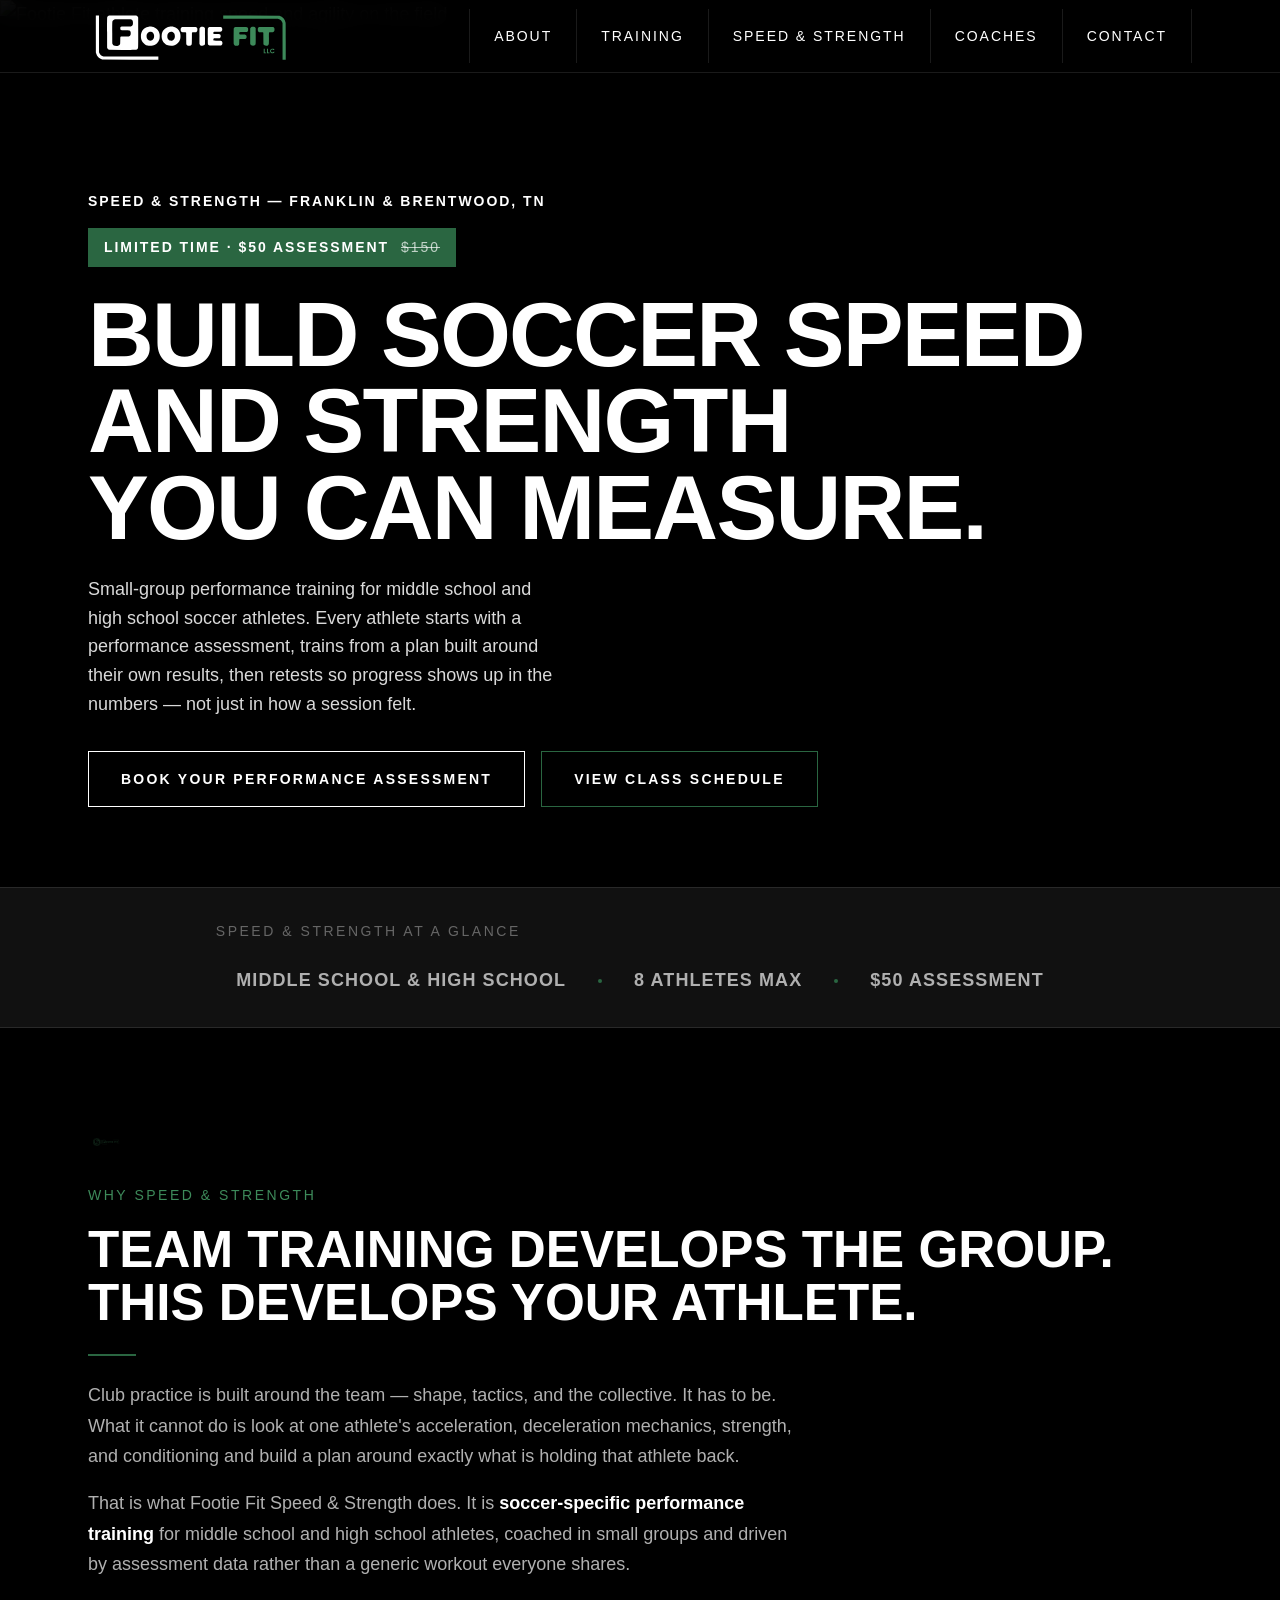
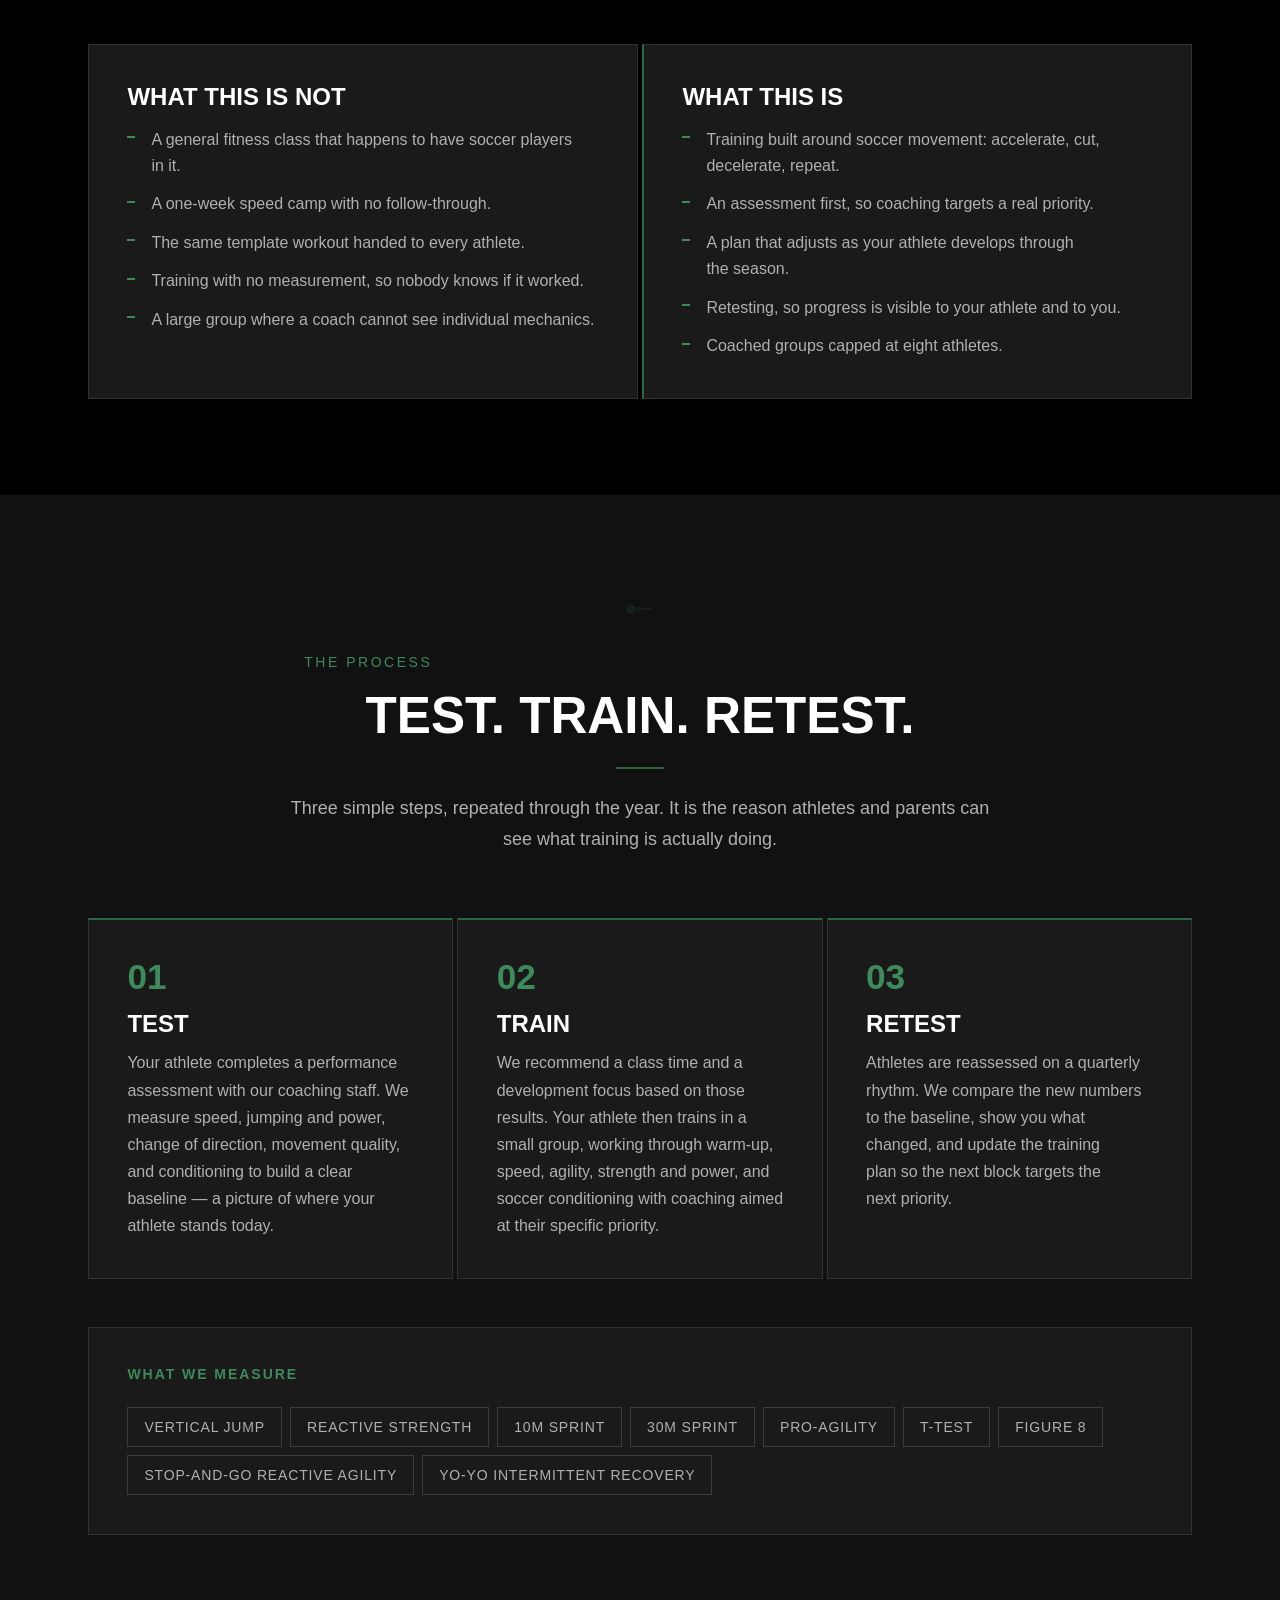
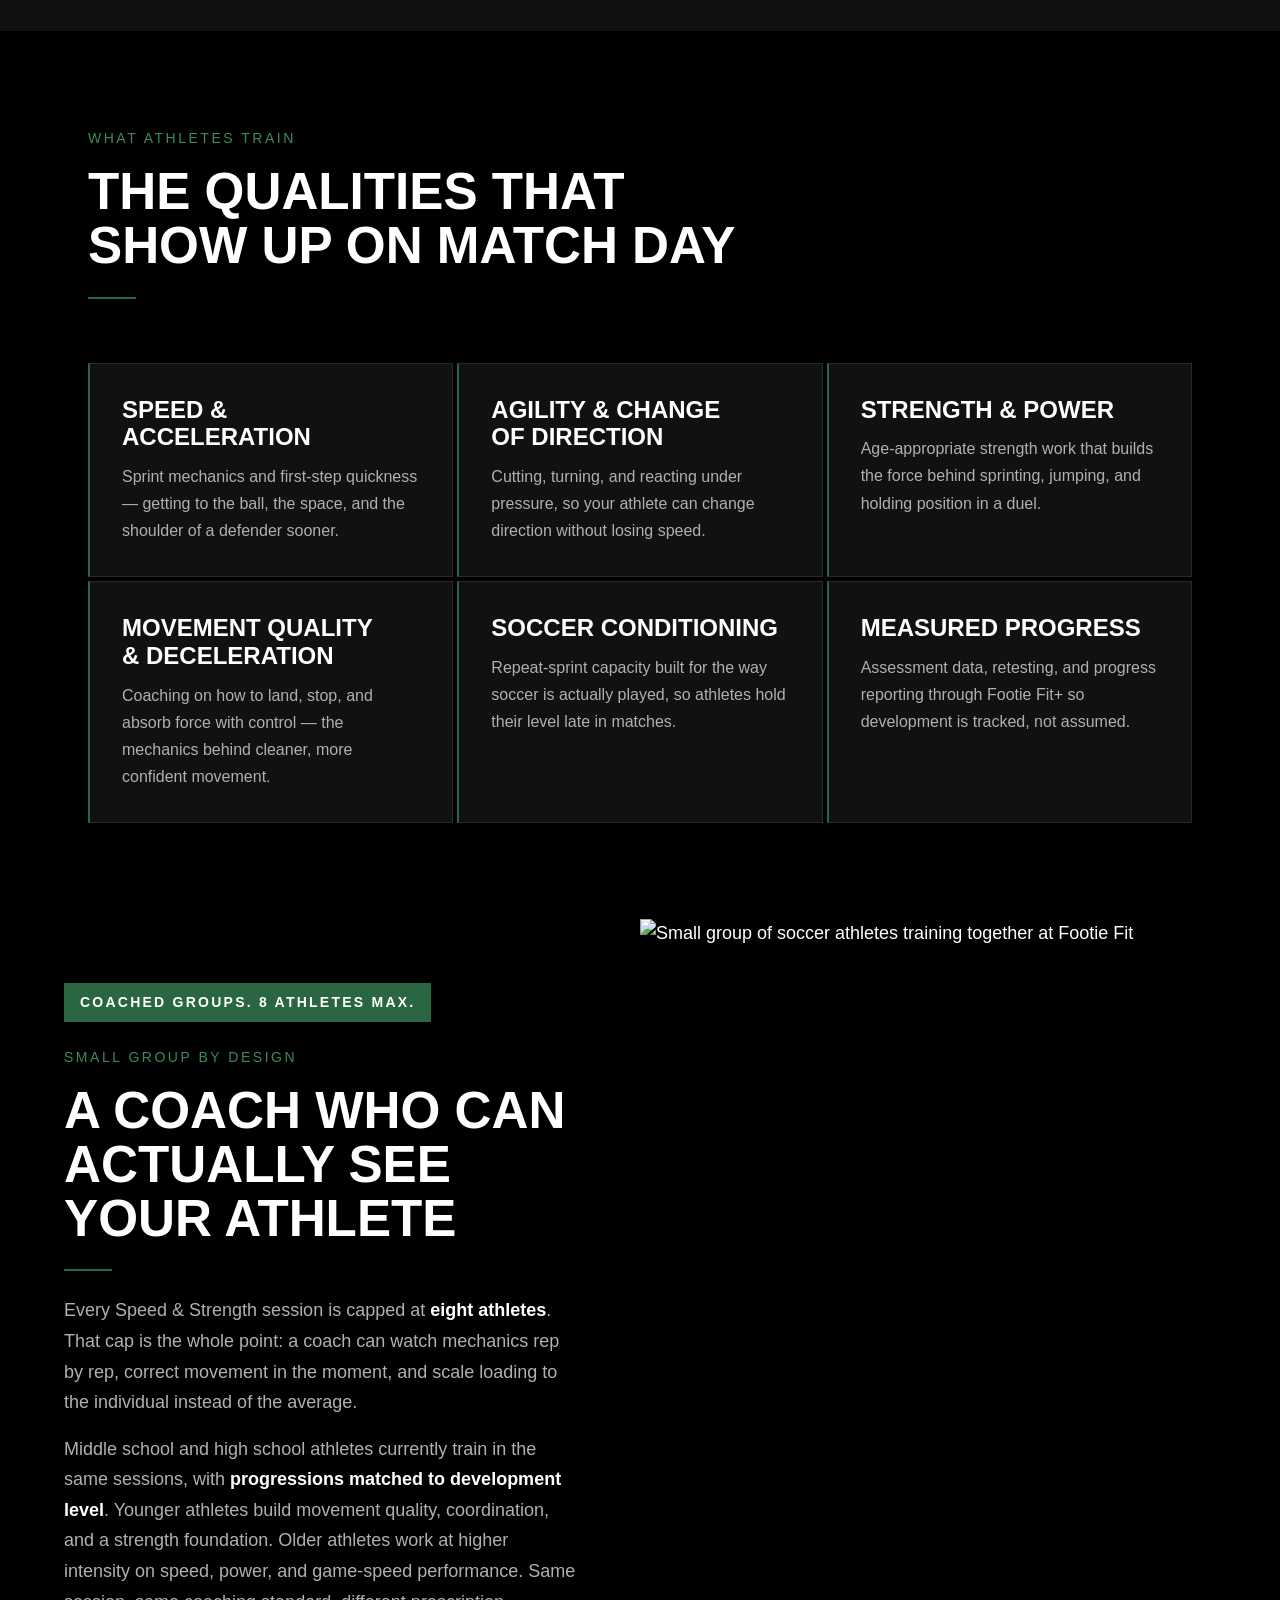
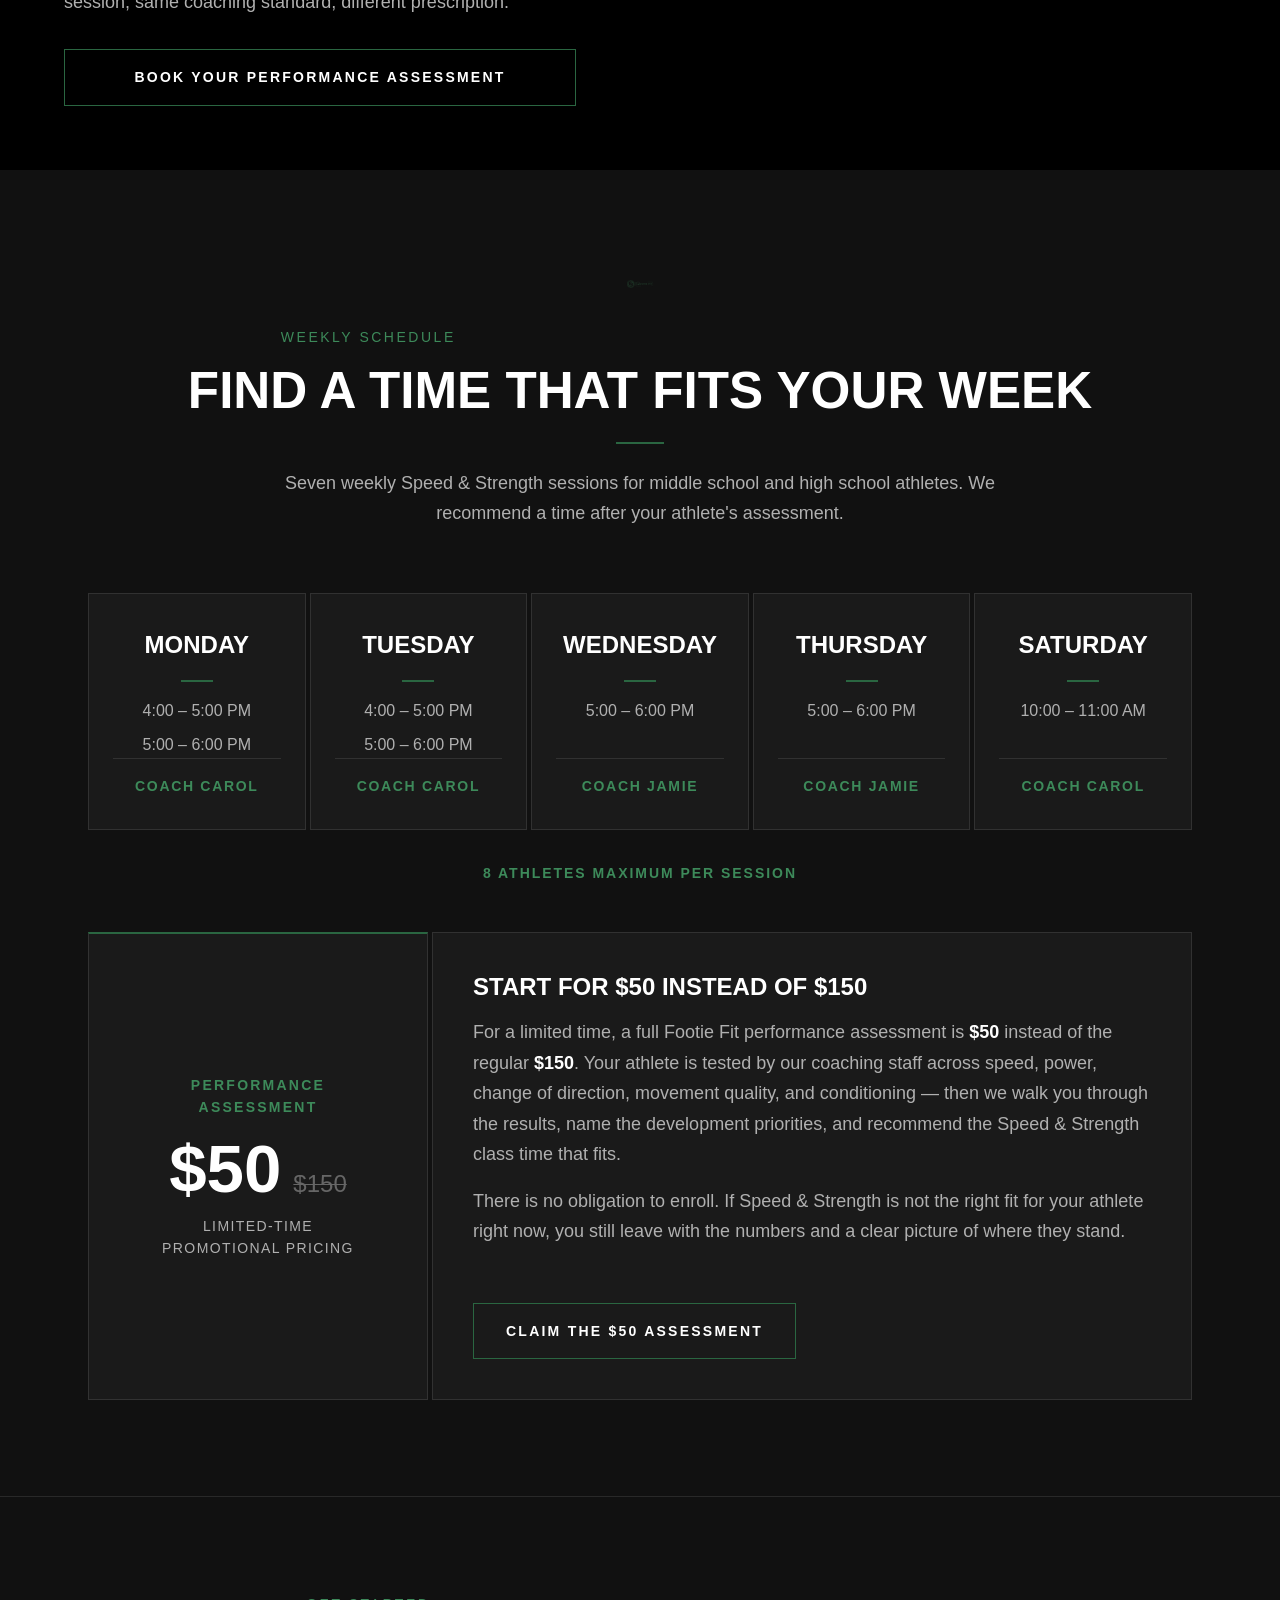
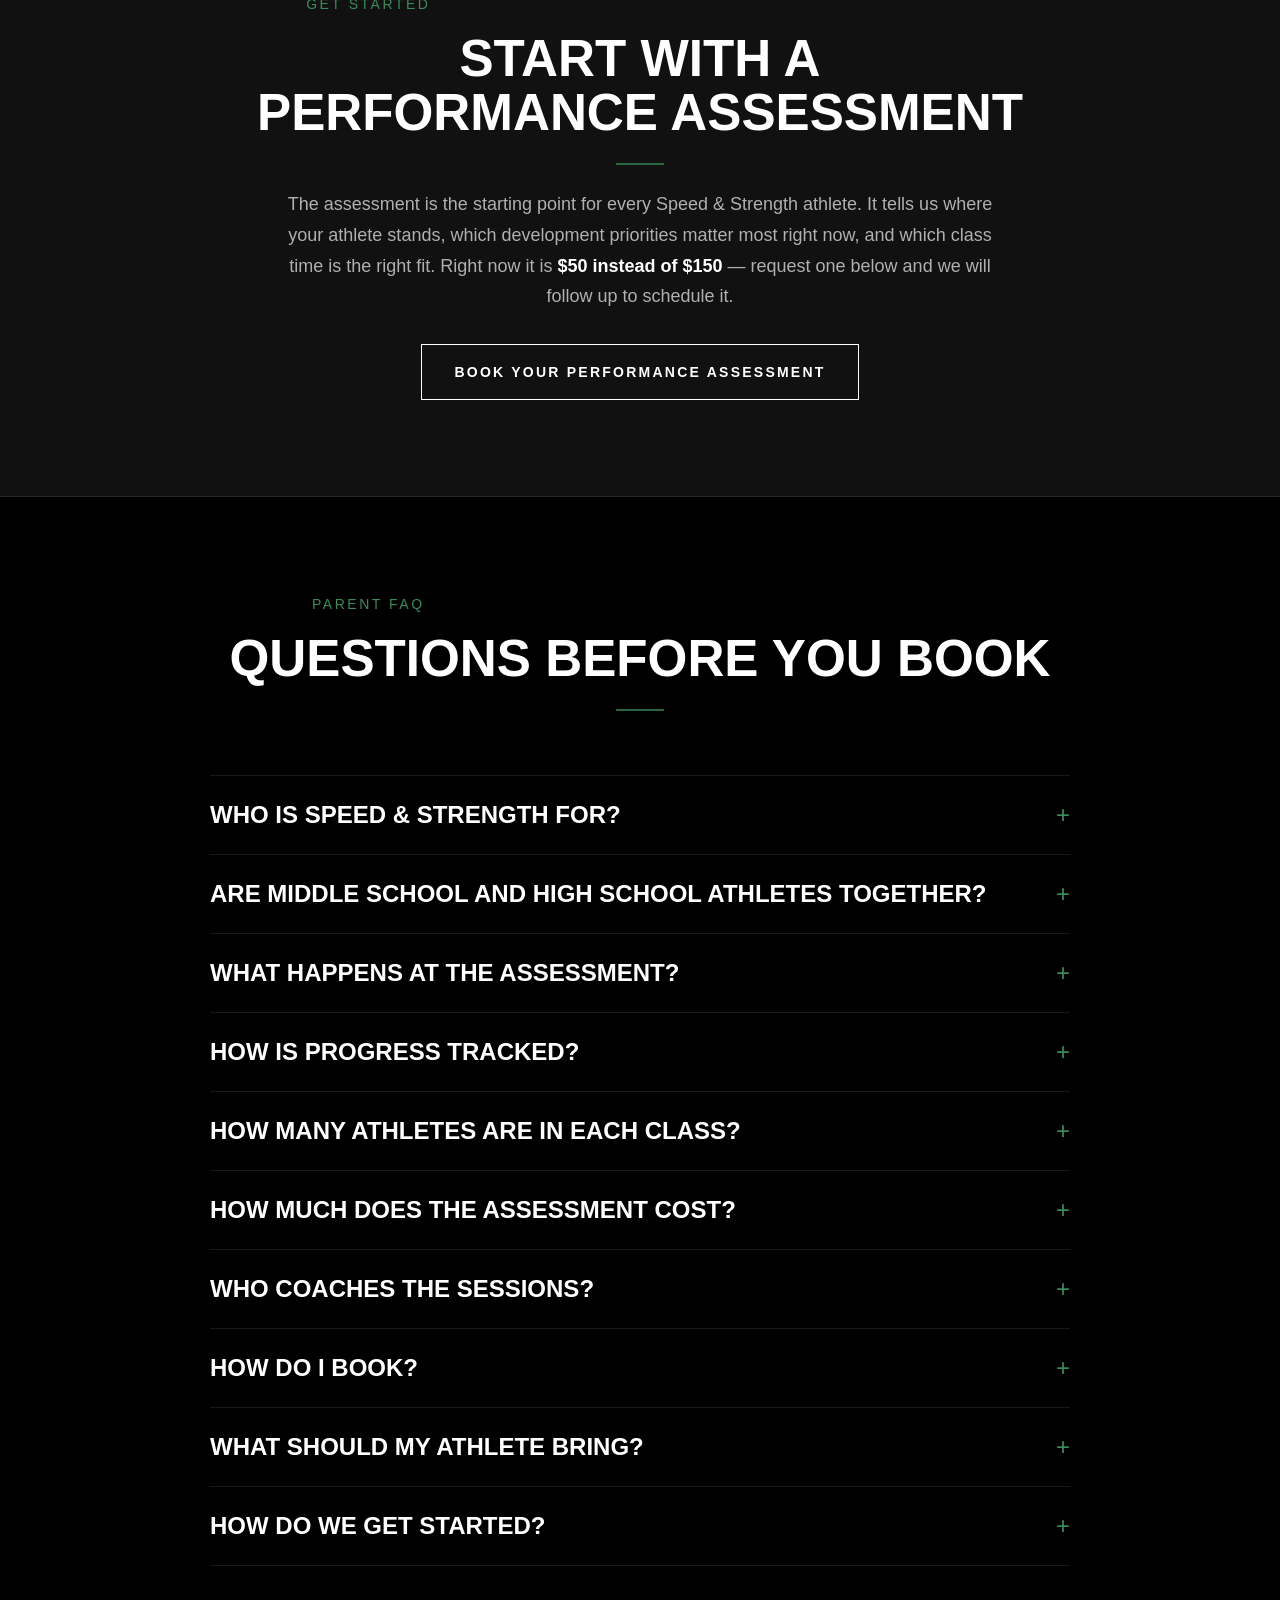
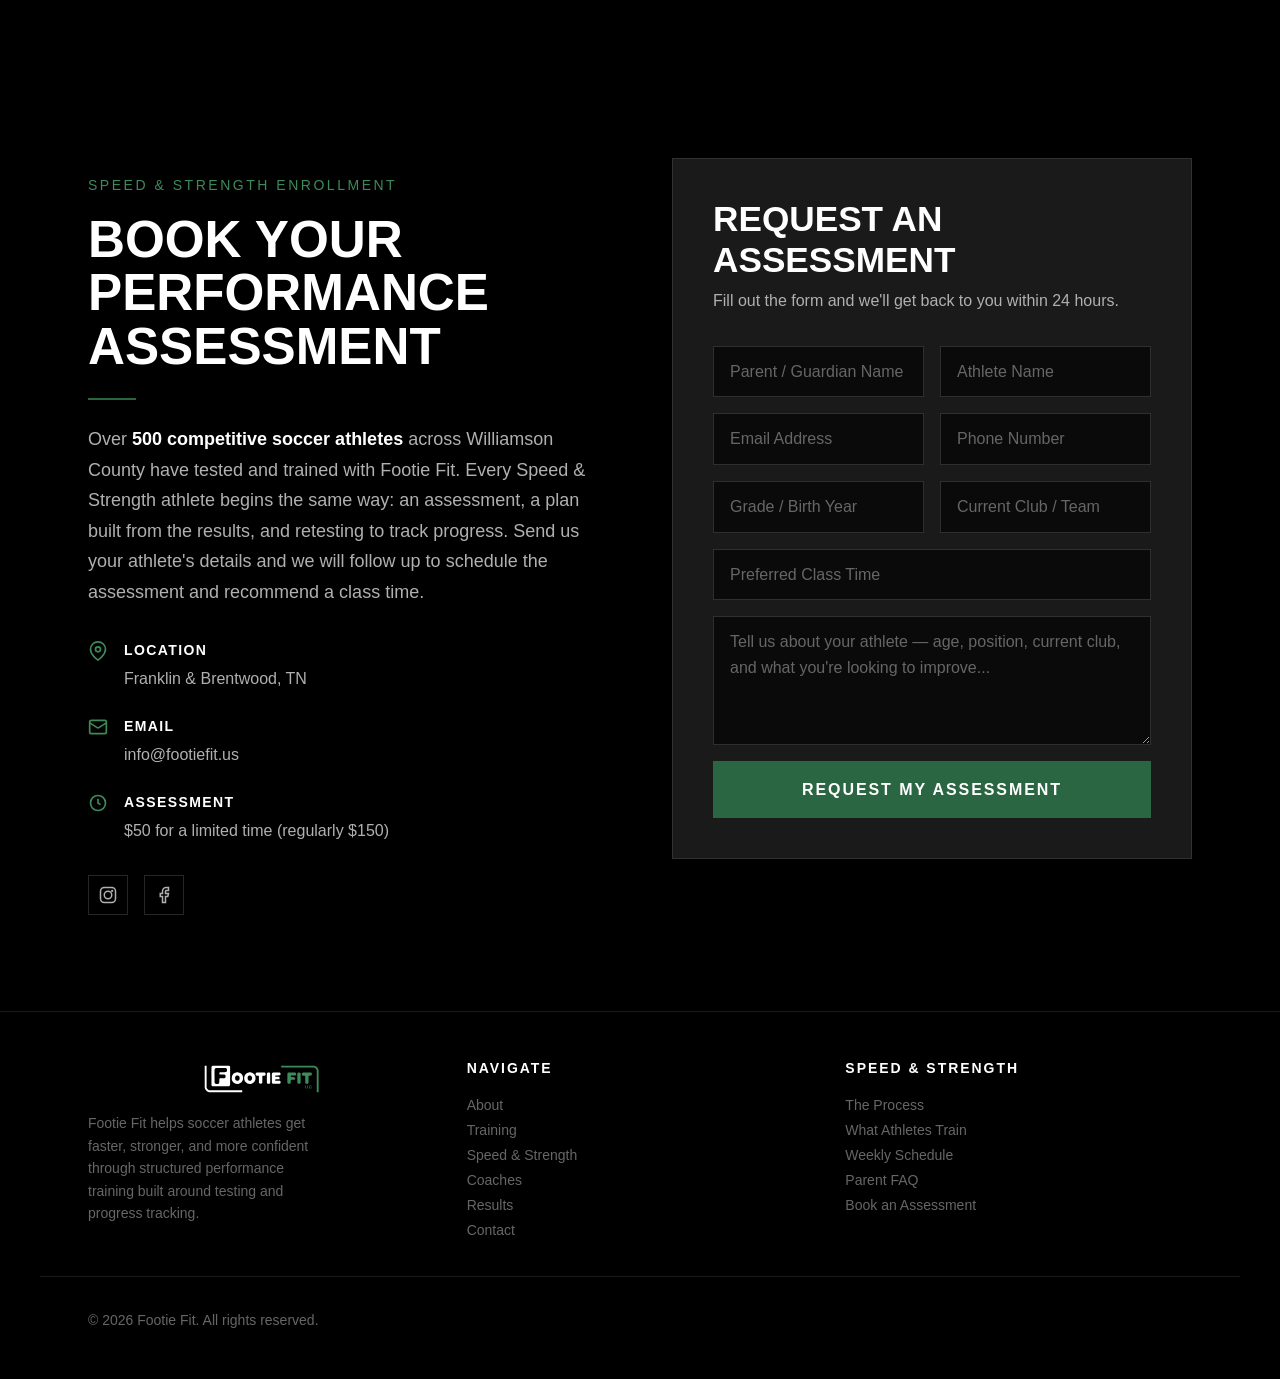
==== commit 00277252: "SAS page: add $50 promotional assessment pricing, Saturday 10-11 AM, coach assignments - Hero promo " ====
--- a/speed-strength/index.html
+++ b/speed-strength/index.html
@@ -4,13 +4,13 @@
   <meta charset="UTF-8">
   <meta name="viewport" content="width=device-width, initial-scale=1.0">
   <title>Speed &amp; Strength Training for Soccer Athletes | Footie Fit</title>
-  <meta name="description" content="Soccer-specific speed and strength training in Franklin and Brentwood, TN. Start with a performance assessment, train in small groups, and measure progress.">
+  <meta name="description" content="Soccer-specific speed and strength training in Franklin and Brentwood, TN. Start with a $50 performance assessment (regularly $150), train in small groups, and measure progress.">
   <link rel="canonical" href="https://footiefit.us/speed-strength/">
 
   <!-- Social -->
   <meta property="og:type" content="website">
   <meta property="og:title" content="Speed &amp; Strength Training for Soccer Athletes | Footie Fit">
-  <meta property="og:description" content="Soccer-specific speed and strength training in Franklin and Brentwood, TN. Start with a performance assessment, train in small groups, and measure progress.">
+  <meta property="og:description" content="Soccer-specific speed and strength training in Franklin and Brentwood, TN. Start with a $50 performance assessment (regularly $150), train in small groups, and measure progress.">
   <meta property="og:url" content="https://footiefit.us/speed-strength/">
   <meta name="twitter:card" content="summary_large_image">
 
@@ -68,6 +68,7 @@
       <div class="hero-overlay"></div>
       <div class="hero-content">
         <p class="hero-location">Speed &amp; Strength &mdash; Franklin &amp; Brentwood, TN</p>
+        <p class="sas-promo">Limited Time &middot; $50 Assessment <s>$150</s></p>
         <h1>Build Soccer Speed and Strength You Can Measure.</h1>
         <p class="hero-sub">Small-group performance training for middle school and high school soccer athletes. Every athlete starts with a performance assessment, trains from a plan built around their own results, then retests so progress shows up in the numbers &mdash; not just in how a session felt.</p>
         <div class="sas-hero-actions">
@@ -86,7 +87,7 @@
           <span class="partner-divider" aria-hidden="true"></span>
           <span class="partner-item">8 Athletes Max</span>
           <span class="partner-divider" aria-hidden="true"></span>
-          <span class="partner-item">Assessment First</span>
+          <span class="partner-item">$50 Assessment</span>
         </div>
       </div>
     </section>
@@ -247,6 +248,7 @@
               <li>4:00 &ndash; 5:00 PM</li>
               <li>5:00 &ndash; 6:00 PM</li>
             </ul>
+            <p class="sas-day-coach">Coach Carol</p>
           </div>
           <div class="sas-day">
             <div class="sas-day-name">Tuesday</div>
@@ -255,6 +257,7 @@
               <li>4:00 &ndash; 5:00 PM</li>
               <li>5:00 &ndash; 6:00 PM</li>
             </ul>
+            <p class="sas-day-coach">Coach Carol</p>
           </div>
           <div class="sas-day">
             <div class="sas-day-name">Wednesday</div>
@@ -262,6 +265,7 @@
             <ul class="sas-day-times" role="list">
               <li>5:00 &ndash; 6:00 PM</li>
             </ul>
+            <p class="sas-day-coach">Coach Jamie</p>
           </div>
           <div class="sas-day">
             <div class="sas-day-name">Thursday</div>
@@ -269,17 +273,36 @@
             <ul class="sas-day-times" role="list">
               <li>5:00 &ndash; 6:00 PM</li>
             </ul>
+            <p class="sas-day-coach">Coach Jamie</p>
           </div>
           <div class="sas-day">
             <div class="sas-day-name">Saturday</div>
             <div class="sas-day-rule" aria-hidden="true"></div>
             <ul class="sas-day-times" role="list">
-              <li>10:00 AM</li>
-            </ul>
+              <li>10:00 &ndash; 11:00 AM</li>
+            </ul>
+            <p class="sas-day-coach">Coach Carol</p>
           </div>
         </div>
 
         <p class="sas-schedule-note">8 athletes maximum per session</p>
+
+        <div class="sas-price fade-in" id="pricing">
+          <div class="sas-price-card">
+            <p class="sas-price-label">Performance Assessment</p>
+            <div class="sas-price-figure">
+              <span class="sas-price-now">$50</span>
+              <span class="sas-price-was" aria-hidden="true">$150</span>
+            </div>
+            <p class="sas-price-note"><span class="sr-only">Regularly $150. </span>Limited-time promotional pricing</p>
+          </div>
+          <div class="sas-price-detail">
+            <h3>Start for $50 Instead of $150</h3>
+            <p class="section-body">For a limited time, a full Footie Fit performance assessment is <strong>$50</strong> instead of the regular <strong>$150</strong>. Your athlete is tested by our coaching staff across speed, power, change of direction, movement quality, and conditioning &mdash; then we walk you through the results, name the development priorities, and recommend the Speed &amp; Strength class time that fits.</p>
+            <p class="section-body">There is no obligation to enroll. If Speed &amp; Strength is not the right fit for your athlete right now, you still leave with the numbers and a clear picture of where they stand.</p>
+            <a href="#book" class="btn-ghost btn-ghost--accent">Claim the $50 Assessment</a>
+          </div>
+        </div>
       </div>
     </section>
 
@@ -290,7 +313,7 @@
           <p class="section-label">Get Started</p>
           <h2 class="section-heading">Start With a Performance Assessment</h2>
           <div class="section-rule"></div>
-          <p class="section-body">The assessment is the starting point for every Speed &amp; Strength athlete. It tells us where your athlete stands, which development priorities matter most right now, and which class time is the right fit. Request an assessment and we will follow up to schedule it.</p>
+          <p class="section-body">The assessment is the starting point for every Speed &amp; Strength athlete. It tells us where your athlete stands, which development priorities matter most right now, and which class time is the right fit. Right now it is <strong>$50 instead of $150</strong> &mdash; request one below and we will follow up to schedule it.</p>
           <a href="#book" class="btn-ghost">Book Your Performance Assessment</a>
         </div>
       </div>
@@ -327,6 +350,18 @@
             <p>A maximum of eight athletes per session. That cap protects coaching quality and keeps the work individualized.</p>
           </details>
           <details>
+            <summary>How much does the assessment cost?</summary>
+            <p>For a limited time the performance assessment is <strong>$50</strong>, reduced from the regular price of <strong>$150</strong>. That covers the full testing session with our coaching staff plus a walkthrough of the results and our recommendations. Enrolling in a Speed &amp; Strength class is a separate decision, and there is no obligation to continue after the assessment.</p>
+          </details>
+          <details>
+            <summary>Who coaches the sessions?</summary>
+            <p>Coach Carol leads Monday, Tuesday, and Saturday sessions. Coach Jamie leads Wednesday and Thursday sessions. Both coach the same assessment-driven program, so athletes can attend the times that fit their schedule.</p>
+          </details>
+          <details>
+            <summary>How do I book?</summary>
+            <p>Everything happens on this page &mdash; no phone calls or third-party apps required. Fill out the assessment request form below with your athlete's information and preferred class time, and we will reply to confirm an assessment slot.</p>
+          </details>
+          <details>
             <summary>What should my athlete bring?</summary>
             <p>Training shoes, water, and comfortable training clothes. Cleats and turf shoes are useful when field work is on the plan &mdash; we will confirm what to bring before the first session.</p>
           </details>
@@ -365,8 +400,8 @@
             <div class="contact-detail">
               <svg class="contact-detail-icon" viewBox="0 0 24 24" fill="none" stroke="currentColor" stroke-width="2"><circle cx="12" cy="12" r="9"/><path d="M12 7v5l3 2"/></svg>
               <div class="contact-detail-text">
-                <strong>Class Capacity</strong>
-                8 athletes maximum per session
+                <strong>Assessment</strong>
+                $50 for a limited time (regularly $150)
               </div>
             </div>
           </div>
@@ -430,7 +465,7 @@
                 <option value="tue-5">Tuesday 5:00 &ndash; 6:00 PM</option>
                 <option value="wed-5">Wednesday 5:00 &ndash; 6:00 PM</option>
                 <option value="thu-5">Thursday 5:00 &ndash; 6:00 PM</option>
-                <option value="sat-10">Saturday 10:00 AM</option>
+                <option value="sat-10">Saturday 10:00 &ndash; 11:00 AM</option>
                 <option value="flexible">Flexible / Not Sure Yet</option>
               </select>
             </div>
--- a/sas.css
+++ b/sas.css
@@ -10,6 +10,7 @@
   display: flex;
   align-items: flex-end;
   overflow: hidden;
+  padding-top: clamp(96px, 14vh, 150px);
 }
 
 .sas-hero .hero-bg img { width: 100%; height: 100%; object-fit: cover; }
@@ -254,6 +255,117 @@
   margin-bottom: var(--space-6);
 }
 
+/* ── PROMO PRICE ─────────────────────────────────────────── */
+.sas-promo {
+  display: flex;
+  align-items: center;
+  justify-content: flex-start;
+  width: fit-content;
+  gap: var(--space-3);
+  align-self: flex-start;
+  font-family: var(--font-body);
+  font-size: var(--text-xs);
+  font-weight: 600;
+  letter-spacing: 0.14em;
+  text-transform: uppercase;
+  color: #fff;
+  background: var(--color-accent);
+  padding: var(--space-2) var(--space-4);
+  margin-bottom: var(--space-6);
+  max-width: none;
+}
+
+.sas-promo s {
+  color: rgba(255,255,255,0.7);
+  font-weight: 500;
+  text-decoration-thickness: 1px;
+}
+
+.sas-price {
+  display: grid;
+  grid-template-columns: minmax(260px, 340px) 1fr;
+  gap: var(--space-1);
+  align-items: stretch;
+  margin-top: clamp(var(--space-8), 4vw, var(--space-12));
+}
+
+.sas-price-card {
+  background: var(--color-surface-3);
+  border: 1px solid var(--color-divider);
+  border-top: 2px solid var(--color-accent);
+  padding: clamp(var(--space-8), 4vw, var(--space-10));
+  text-align: center;
+  display: flex;
+  flex-direction: column;
+  justify-content: center;
+}
+
+.sas-price-label {
+  font-family: var(--font-body);
+  font-size: var(--text-xs);
+  font-weight: 600;
+  letter-spacing: 0.16em;
+  text-transform: uppercase;
+  color: var(--color-accent-light);
+  margin-bottom: var(--space-4);
+  max-width: none;
+}
+
+.sas-price-figure {
+  display: flex;
+  align-items: baseline;
+  justify-content: center;
+  gap: var(--space-3);
+  margin-bottom: var(--space-3);
+}
+
+.sas-price-now {
+  font-family: var(--font-display);
+  font-size: var(--text-3xl);
+  font-weight: 700;
+  color: #fff;
+  line-height: 1;
+}
+
+.sas-price-was {
+  font-family: var(--font-body);
+  font-size: var(--text-lg);
+  font-weight: 500;
+  color: var(--color-text-faint);
+  text-decoration: line-through;
+  text-decoration-thickness: 1px;
+}
+
+.sas-price-note {
+  font-family: var(--font-body);
+  font-size: var(--text-xs);
+  font-weight: 500;
+  letter-spacing: 0.1em;
+  text-transform: uppercase;
+  color: var(--color-text-muted);
+  max-width: none;
+}
+
+.sas-price-detail {
+  background: var(--color-surface-3);
+  border: 1px solid var(--color-divider);
+  padding: clamp(var(--space-8), 4vw, var(--space-10));
+  display: flex;
+  flex-direction: column;
+  justify-content: center;
+}
+
+.sas-price-detail h3 {
+  font-family: var(--font-display);
+  font-size: var(--text-lg);
+  font-weight: 600;
+  text-transform: uppercase;
+  color: #fff;
+  margin-bottom: var(--space-4);
+}
+
+.sas-price-detail .btn-ghost { align-self: flex-start; margin-top: var(--space-6); }
+
 /* ── SCHEDULE ────────────────────────────────────────────── */
 .sas-schedule {
   display: grid;
@@ -266,6 +378,8 @@
   border: 1px solid var(--color-divider);
   padding: var(--space-8) var(--space-6);
   text-align: center;
+  display: flex;
+  flex-direction: column;
 }
 
 .sas-day-name {
@@ -289,6 +403,19 @@
   display: flex;
   flex-direction: column;
   gap: var(--space-2);
+}
+
+.sas-day-coach {
+  margin-top: auto;
+  font-family: var(--font-body);
+  font-size: var(--text-xs);
+  font-weight: 600;
+  letter-spacing: 0.12em;
+  text-transform: uppercase;
+  color: var(--color-accent-light);
+  padding-top: var(--space-4);
+  border-top: 1px solid var(--color-divider);
+  max-width: none;
 }
 
 .sas-day-times li {
@@ -383,6 +510,10 @@
   .sas-outcomes { grid-template-columns: repeat(2, 1fr); }
 }
 
+@media (max-width: 860px) {
+  .sas-price { grid-template-columns: 1fr; }
+}
+
 @media (max-width: 800px) {
   .sas-steps { grid-template-columns: 1fr; }
   .sas-compare { grid-template-columns: 1fr; }
@@ -394,5 +525,6 @@
   .sas-schedule { grid-template-columns: 1fr; }
   .sas-outcomes { grid-template-columns: 1fr; }
   .sas-day { padding: var(--space-6) var(--space-4); }
+  .sas-promo { letter-spacing: 0.08em; font-size: 0.6875rem; padding: var(--space-2) var(--space-3); gap: var(--space-2); }
   .sas-hero-actions .btn-ghost { width: 100%; }
 }
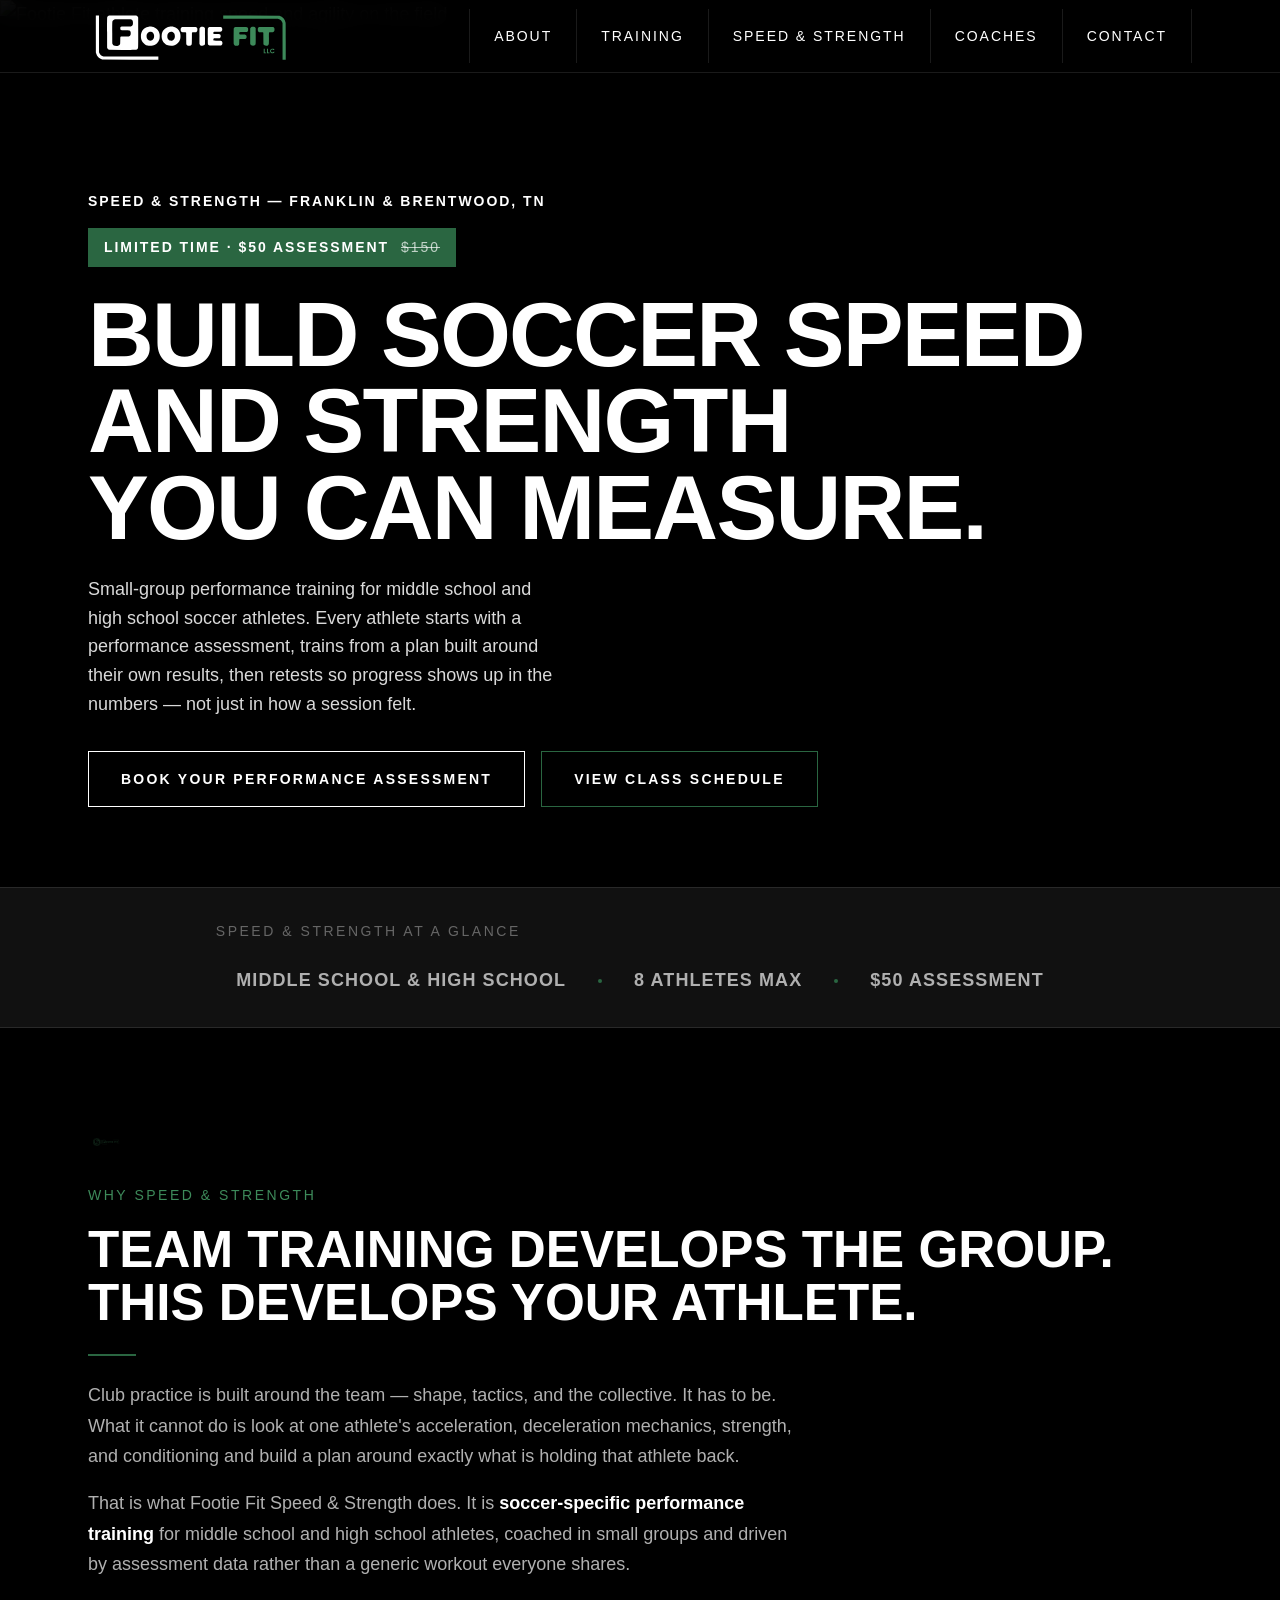
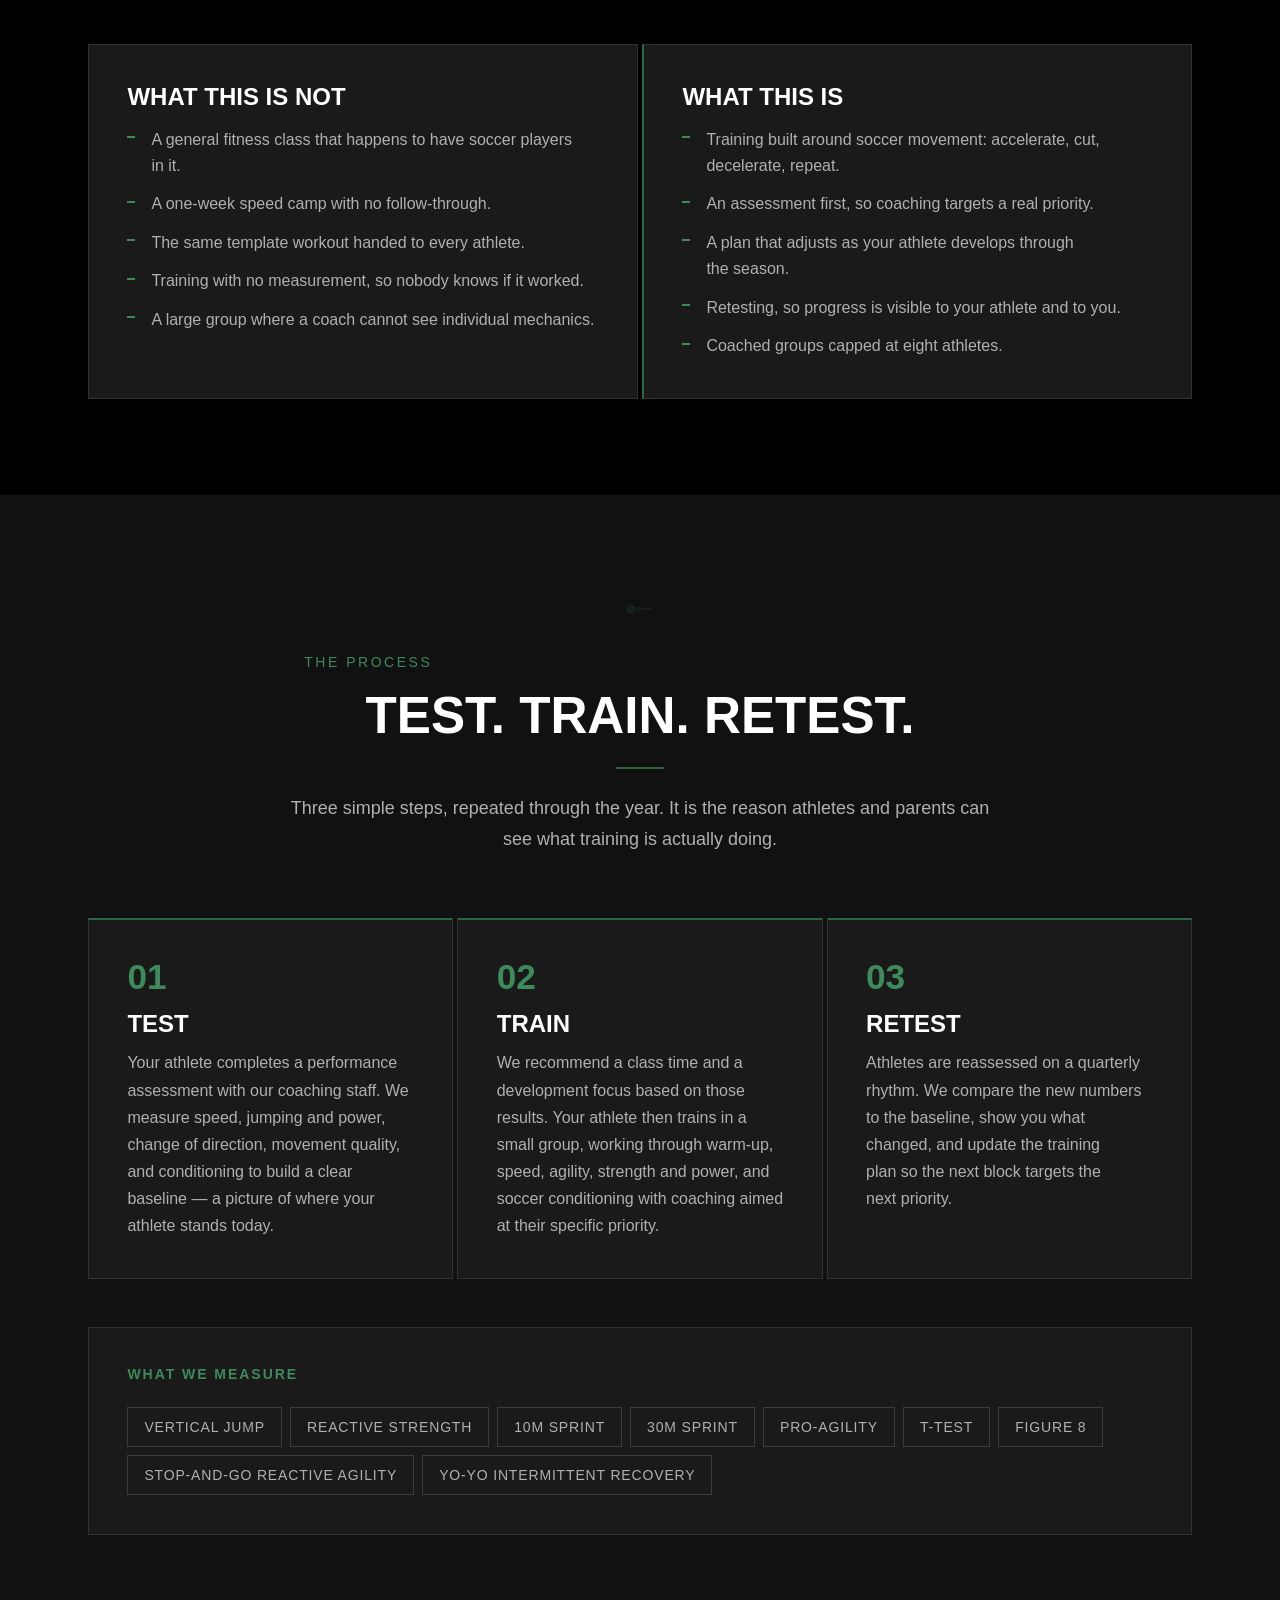
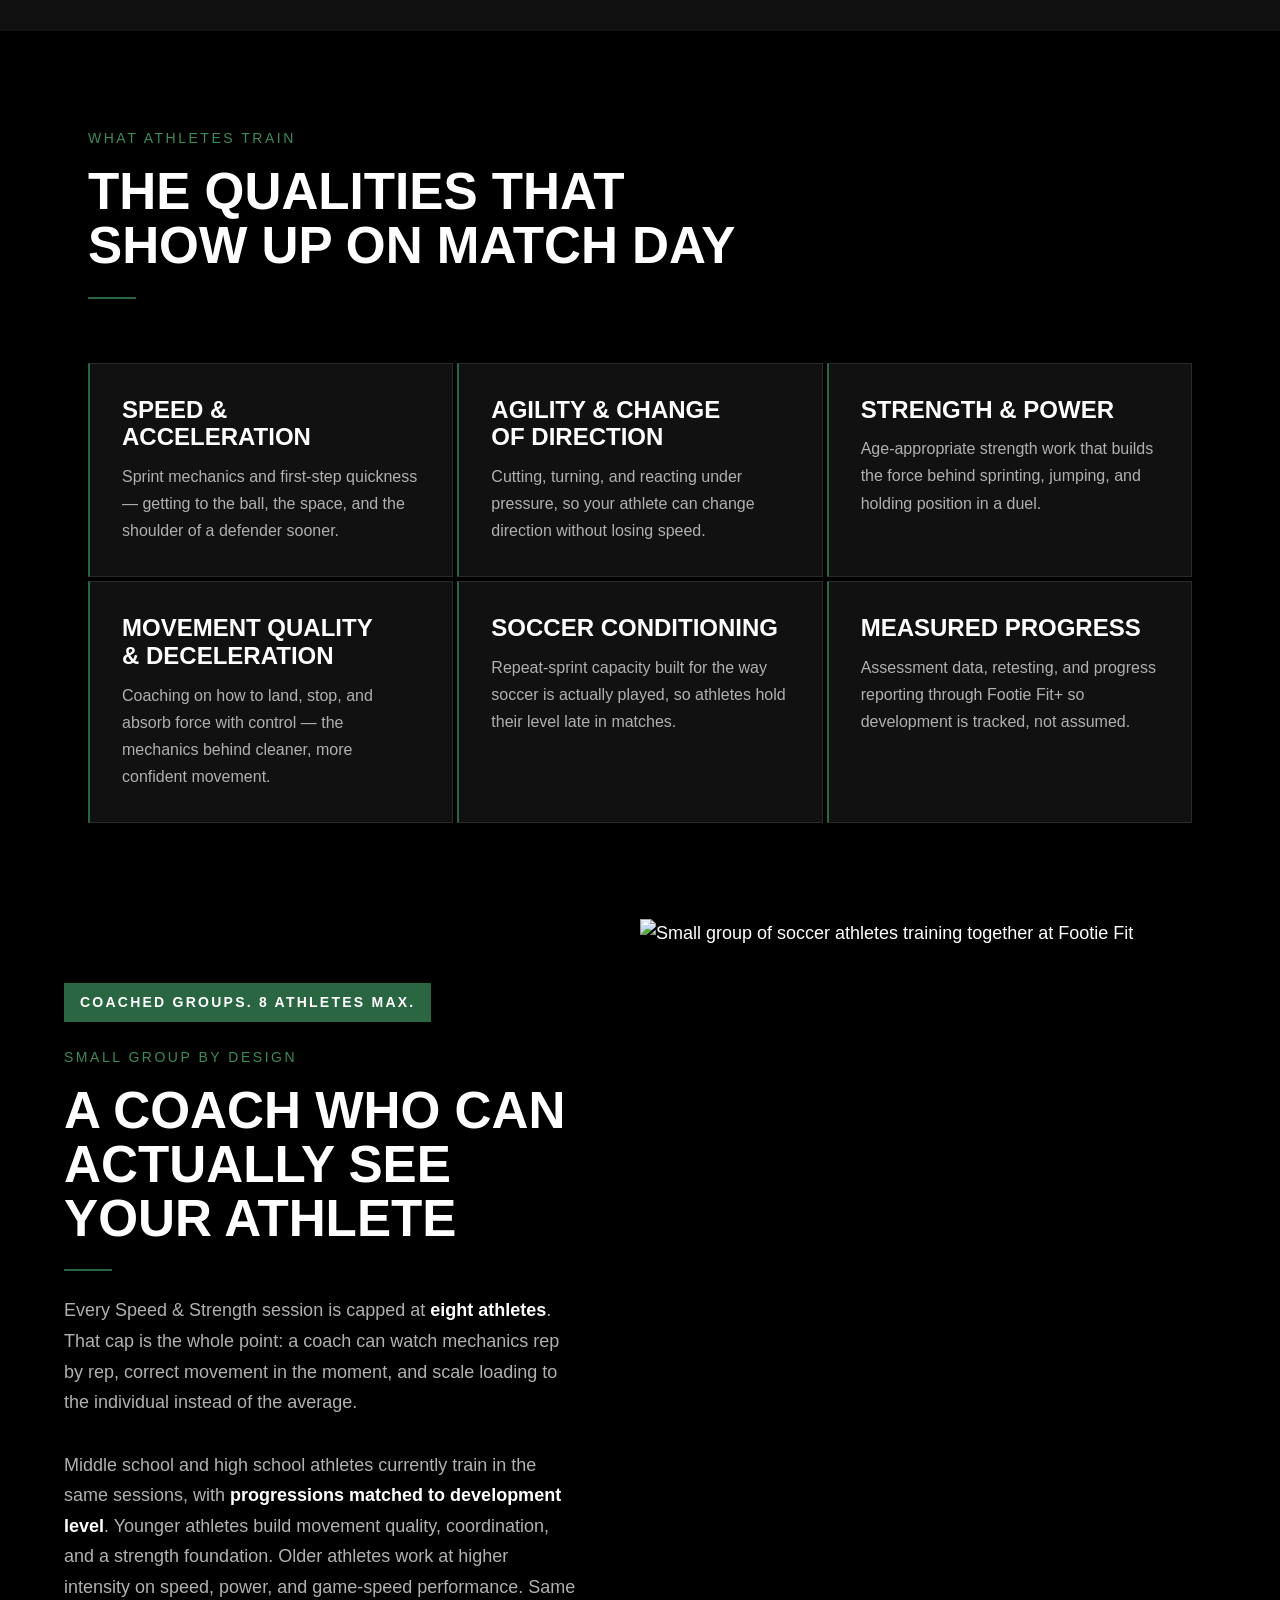
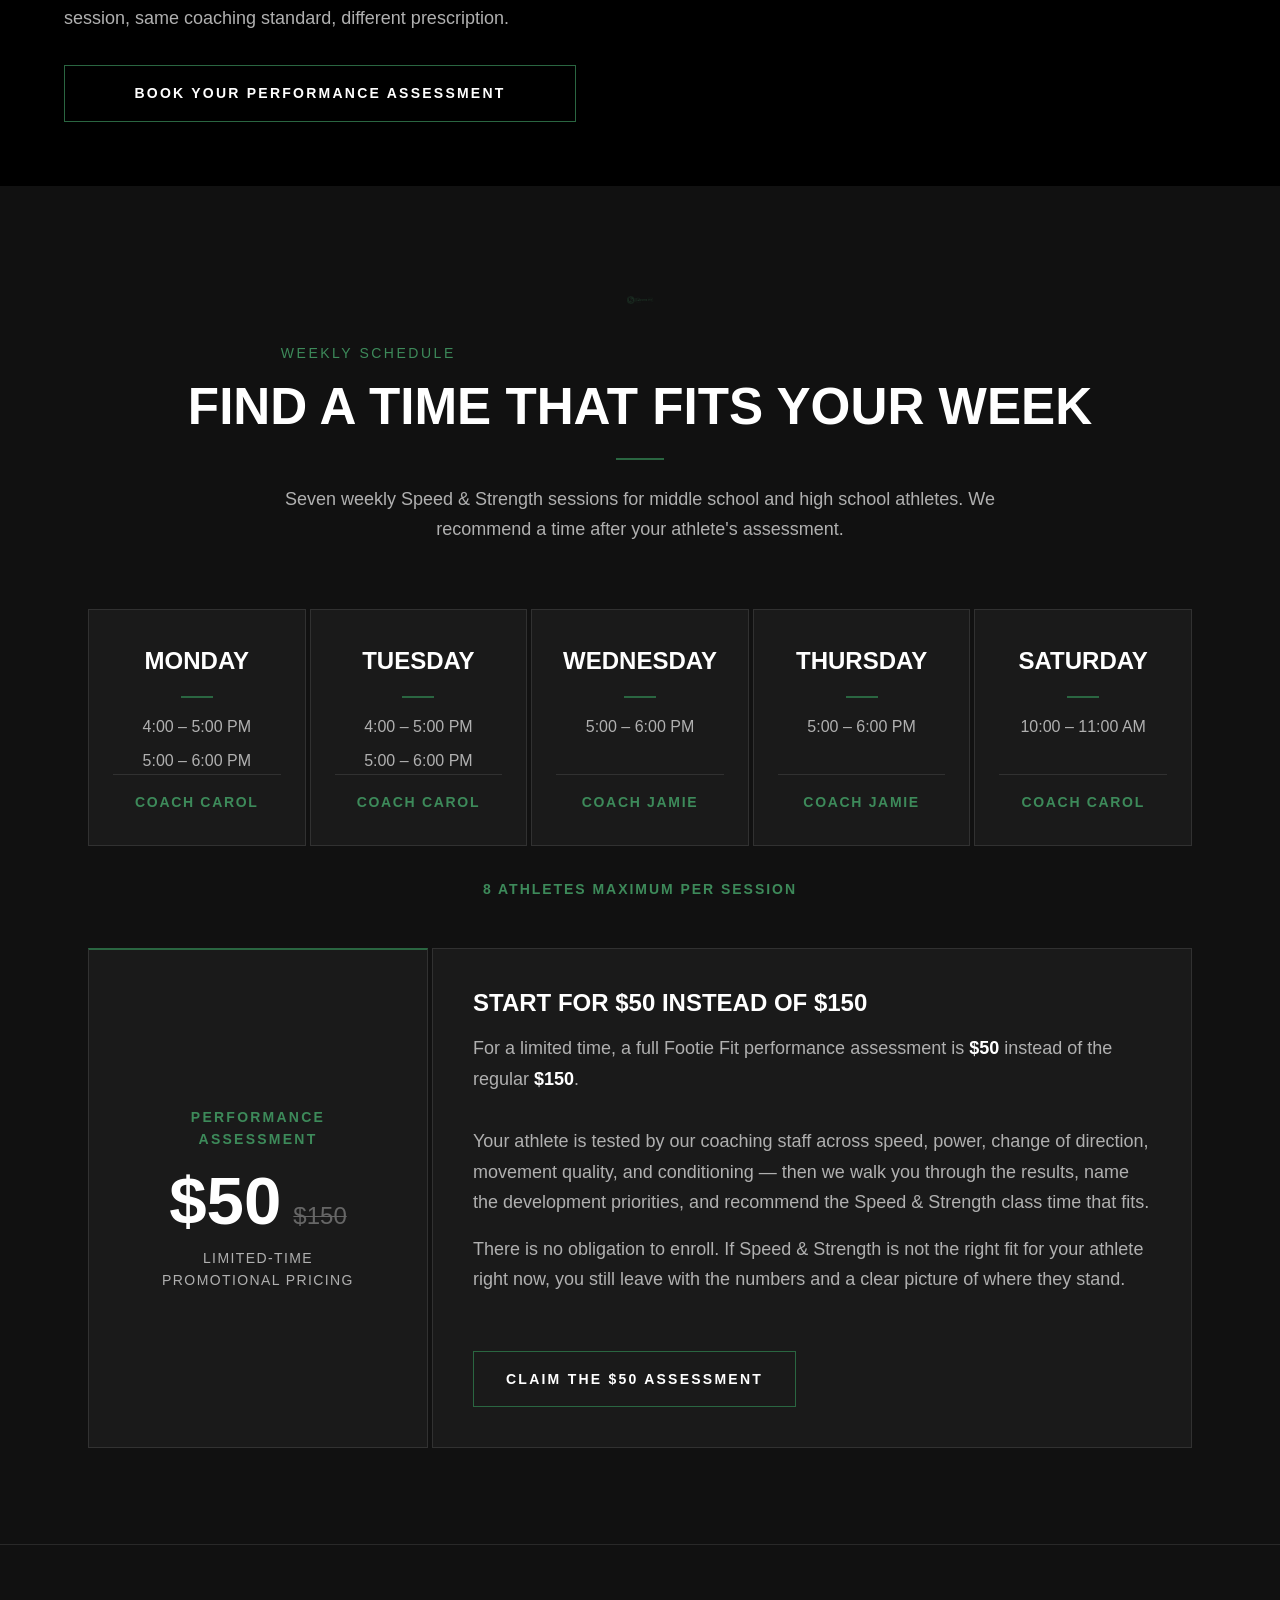
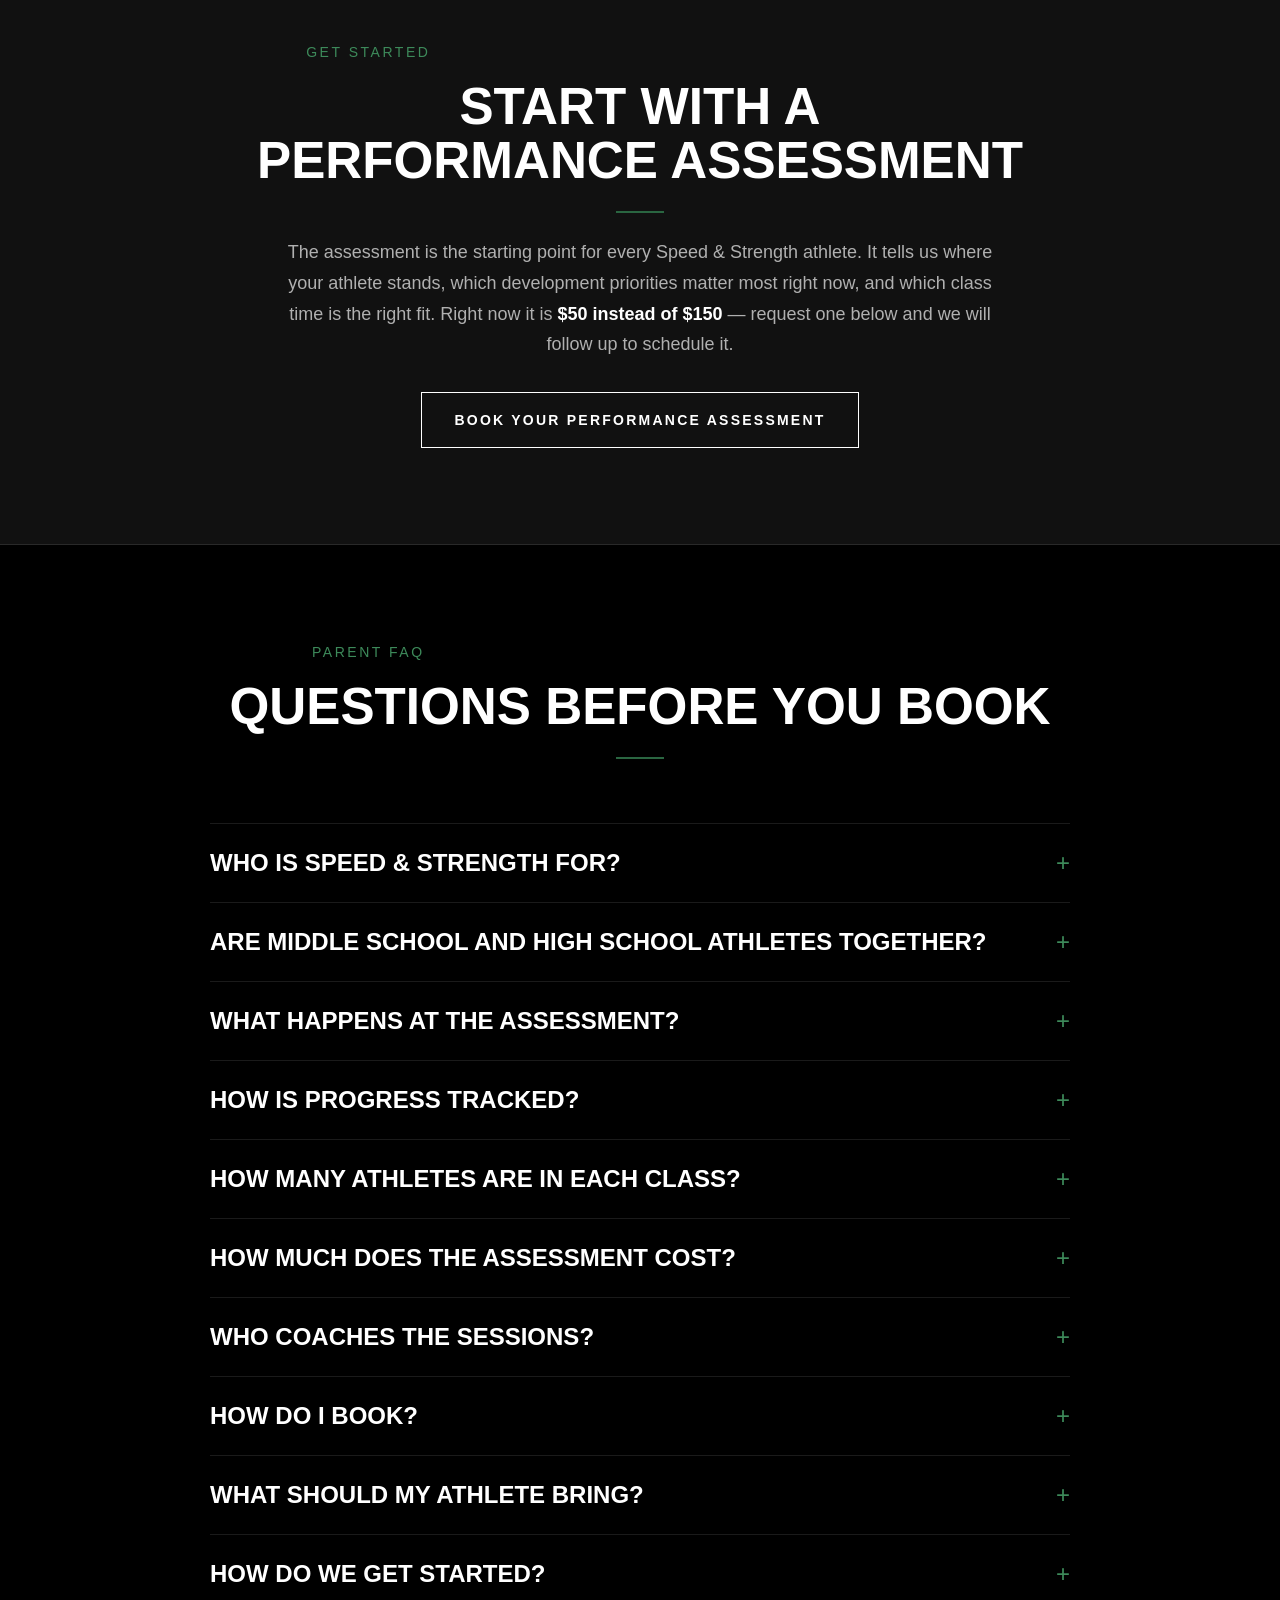
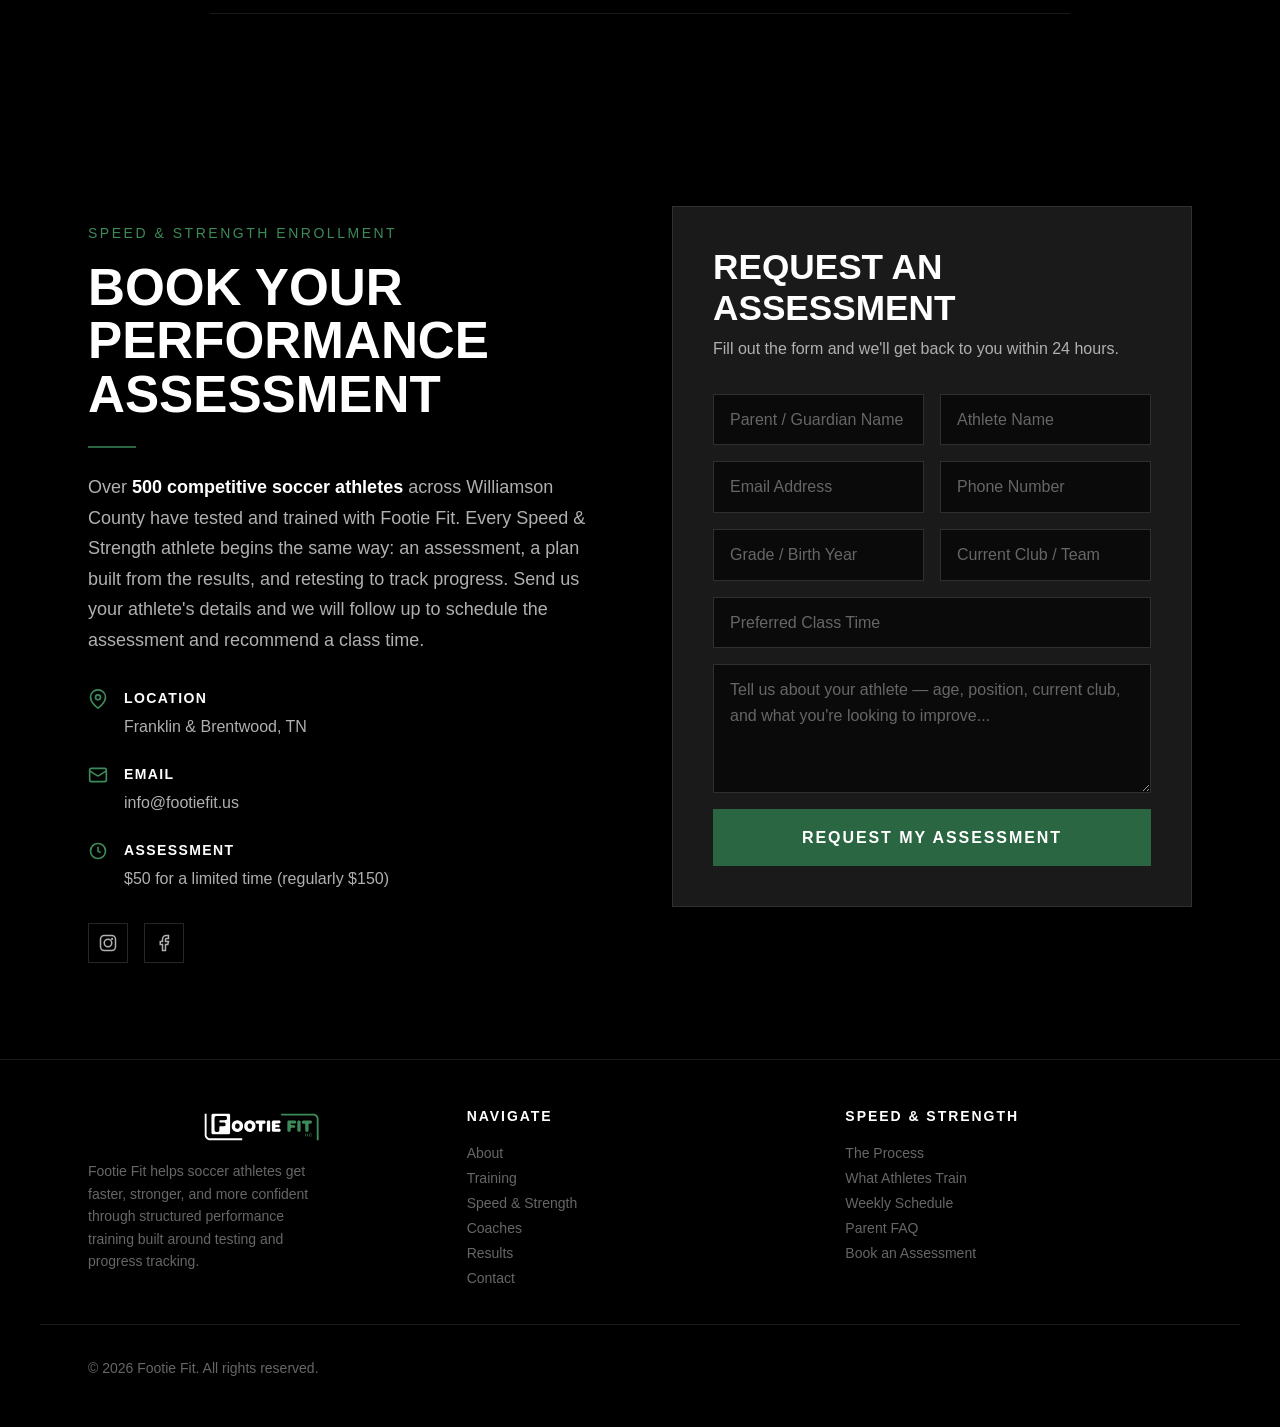
==== commit d8c354f1: "SAS page: calmer mobile view with collapsible sections; desktop unchanged - Mobile-only folds (<=700" ====
--- a/speed-strength/index.html
+++ b/speed-strength/index.html
@@ -105,7 +105,7 @@
         </div>
 
         <div class="sas-compare fade-in">
-          <div class="sas-compare-card">
+          <div class="sas-compare-card sas-compare-card--not">
             <h3>What This Is Not</h3>
             <ul class="sas-list" role="list">
               <li>A general fitness class that happens to have soccer players in it.</li>
@@ -140,7 +140,9 @@
           <p class="section-body">Three simple steps, repeated through the year. It is the reason athletes and parents can see what training is actually doing.</p>
         </div>
 
-        <div class="sas-steps fade-in">
+        <details class="m-fold fade-in" open>
+          <summary class="m-fold-summary">See how the three steps work</summary>
+        <div class="sas-steps">
           <div class="sas-step">
             <div class="sas-step-num">01</div>
             <h3>Test</h3>
@@ -158,7 +160,11 @@
           </div>
         </div>
 
-        <div class="sas-tests fade-in">
+        </details>
+
+        <details class="m-fold fade-in" open>
+          <summary class="m-fold-summary">What we measure &mdash; 9 tests</summary>
+        <div class="sas-tests">
           <h3>What We Measure</h3>
           <ul class="sas-chips" role="list">
             <li>Vertical Jump</li>
@@ -172,6 +178,7 @@
             <li>Yo-Yo Intermittent Recovery</li>
           </ul>
         </div>
+        </details>
       </div>
     </section>
 
@@ -184,7 +191,9 @@
           <div class="section-rule"></div>
         </div>
 
-        <div class="sas-outcomes fade-in">
+        <details class="m-fold fade-in" open>
+          <summary class="m-fold-summary">See what athletes train</summary>
+        <div class="sas-outcomes">
           <div class="sas-outcome">
             <h3>Speed &amp; Acceleration</h3>
             <p>Sprint mechanics and first-step quickness &mdash; getting to the ball, the space, and the shoulder of a defender sooner.</p>
@@ -210,6 +219,7 @@
             <p>Assessment data, retesting, and progress reporting through Footie Fit+ so development is tracked, not assumed.</p>
           </div>
         </div>
+        </details>
       </div>
     </section>
 
@@ -221,7 +231,10 @@
         <h2 class="section-heading">A Coach Who Can Actually See Your Athlete</h2>
         <div class="section-rule"></div>
         <p class="section-body">Every Speed &amp; Strength session is capped at <strong>eight athletes</strong>. That cap is the whole point: a coach can watch mechanics rep by rep, correct movement in the moment, and scale loading to the individual instead of the average.</p>
+        <details class="m-fold" open>
+          <summary class="m-fold-summary">How middle school and high school athletes train together</summary>
         <p class="section-body">Middle school and high school athletes currently train in the same sessions, with <strong>progressions matched to development level</strong>. Younger athletes build movement quality, coordination, and a strength foundation. Older athletes work at higher intensity on speed, power, and game-speed performance. Same session, same coaching standard, different prescription.</p>
+        </details>
         <a href="#book" class="btn-ghost btn-ghost--accent">Book Your Performance Assessment</a>
       </div>
       <div class="sas-split-image">
@@ -298,8 +311,12 @@
           </div>
           <div class="sas-price-detail">
             <h3>Start for $50 Instead of $150</h3>
-            <p class="section-body">For a limited time, a full Footie Fit performance assessment is <strong>$50</strong> instead of the regular <strong>$150</strong>. Your athlete is tested by our coaching staff across speed, power, change of direction, movement quality, and conditioning &mdash; then we walk you through the results, name the development priorities, and recommend the Speed &amp; Strength class time that fits.</p>
+            <p class="section-body">For a limited time, a full Footie Fit performance assessment is <strong>$50</strong> instead of the regular <strong>$150</strong>.</p>
+            <details class="m-fold" open>
+              <summary class="m-fold-summary">What the assessment includes</summary>
+            <p class="section-body">Your athlete is tested by our coaching staff across speed, power, change of direction, movement quality, and conditioning &mdash; then we walk you through the results, name the development priorities, and recommend the Speed &amp; Strength class time that fits.</p>
             <p class="section-body">There is no obligation to enroll. If Speed &amp; Strength is not the right fit for your athlete right now, you still leave with the numbers and a clear picture of where they stand.</p>
+            </details>
             <a href="#book" class="btn-ghost btn-ghost--accent">Claim the $50 Assessment</a>
           </div>
         </div>
@@ -512,5 +529,18 @@
   </footer>
 
   <script src="/main.js" defer></script>
+  <script>
+    /* Mobile-only folds: collapsed on small screens, always open on desktop. */
+    (function () {
+      var mq = window.matchMedia('(max-width: 700px)');
+      var folds = Array.prototype.slice.call(document.querySelectorAll('details.m-fold'));
+      function sync() {
+        folds.forEach(function (d) { d.open = !mq.matches; });
+      }
+      sync();
+      if (mq.addEventListener) { mq.addEventListener('change', sync); }
+      else if (mq.addListener) { mq.addListener(sync); }
+    })();
+  </script>
 </body>
 </html>
--- a/sas.css
+++ b/sas.css
@@ -528,3 +528,88 @@
   .sas-promo { letter-spacing: 0.08em; font-size: 0.6875rem; padding: var(--space-2) var(--space-3); gap: var(--space-2); }
   .sas-hero-actions .btn-ghost { width: 100%; }
 }
+
+/* ── MOBILE-ONLY COLLAPSIBLE BLOCKS ──────────────────────── */
+/* Desktop: summaries hidden, all content always visible.
+   Mobile (<=700px): content folds behind tappable summaries. */
+.m-fold { display: contents; }
+.m-fold > .m-fold-summary { display: none; }
+
+@media (max-width: 700px) {
+  .m-fold {
+    display: block;
+    margin-top: var(--space-6);
+    margin-bottom: var(--space-8);
+  }
+
+  .m-fold > .m-fold-summary {
+    display: flex;
+    align-items: center;
+    justify-content: space-between;
+    gap: var(--space-4);
+    list-style: none;
+    cursor: pointer;
+    font-family: var(--font-body);
+    font-size: var(--text-sm);
+    font-weight: 600;
+    letter-spacing: 0.02em;
+    line-height: 1.4;
+    color: #fff;
+    padding: var(--space-4) 0;
+    border-top: 1px solid var(--color-divider);
+    border-bottom: 1px solid var(--color-divider);
+    transition: color 0.2s ease;
+    max-width: none;
+  }
+
+  .m-fold > .m-fold-summary::-webkit-details-marker { display: none; }
+  .m-fold > .m-fold-summary::marker { content: ""; }
+  .m-fold > .m-fold-summary:hover,
+  .m-fold > .m-fold-summary:focus-visible { color: var(--color-accent-light); }
+
+  .m-fold > .m-fold-summary::after {
+    content: "";
+    flex: 0 0 auto;
+    width: 8px;
+    height: 8px;
+    margin-right: 3px;
+    border-right: 2px solid var(--color-accent-light);
+    border-bottom: 2px solid var(--color-accent-light);
+    transform: rotate(45deg) translateY(-2px);
+    transition: transform 0.25s ease;
+  }
+
+  .m-fold[open] > .m-fold-summary { border-bottom-color: transparent; }
+  .m-fold[open] > .m-fold-summary::after { transform: rotate(-135deg) translateY(-2px); }
+
+  .m-fold[open] > *:not(.m-fold-summary) { margin-top: var(--space-6); }
+  .m-fold[open] > .sas-steps,
+  .m-fold[open] > .sas-outcomes { margin-bottom: var(--space-2); }
+
+  /* Reduce mobile noise: drop the "What This Is Not" column */
+  .sas-compare-card--not { display: none; }
+  .sas-compare { gap: 0; }
+}
+
+/* Compact schedule rows on phones instead of five tall stacked cards */
+@media (max-width: 620px) {
+  .sas-day {
+    display: grid;
+    grid-template-columns: auto 1fr;
+    column-gap: var(--space-5);
+    align-items: center;
+    text-align: left;
+    padding: var(--space-5);
+  }
+  .sas-day-name { grid-column: 1; grid-row: 1 / 3; align-self: center; }
+  .sas-day-rule { display: none; }
+  .sas-day-times { grid-column: 2; grid-row: 1; text-align: right; align-items: flex-end; }
+  .sas-day-coach {
+    grid-column: 2;
+    grid-row: 2;
+    text-align: right;
+    margin: var(--space-1) 0 0;
+    padding-top: 0;
+    border-top: 0;
+  }
+}
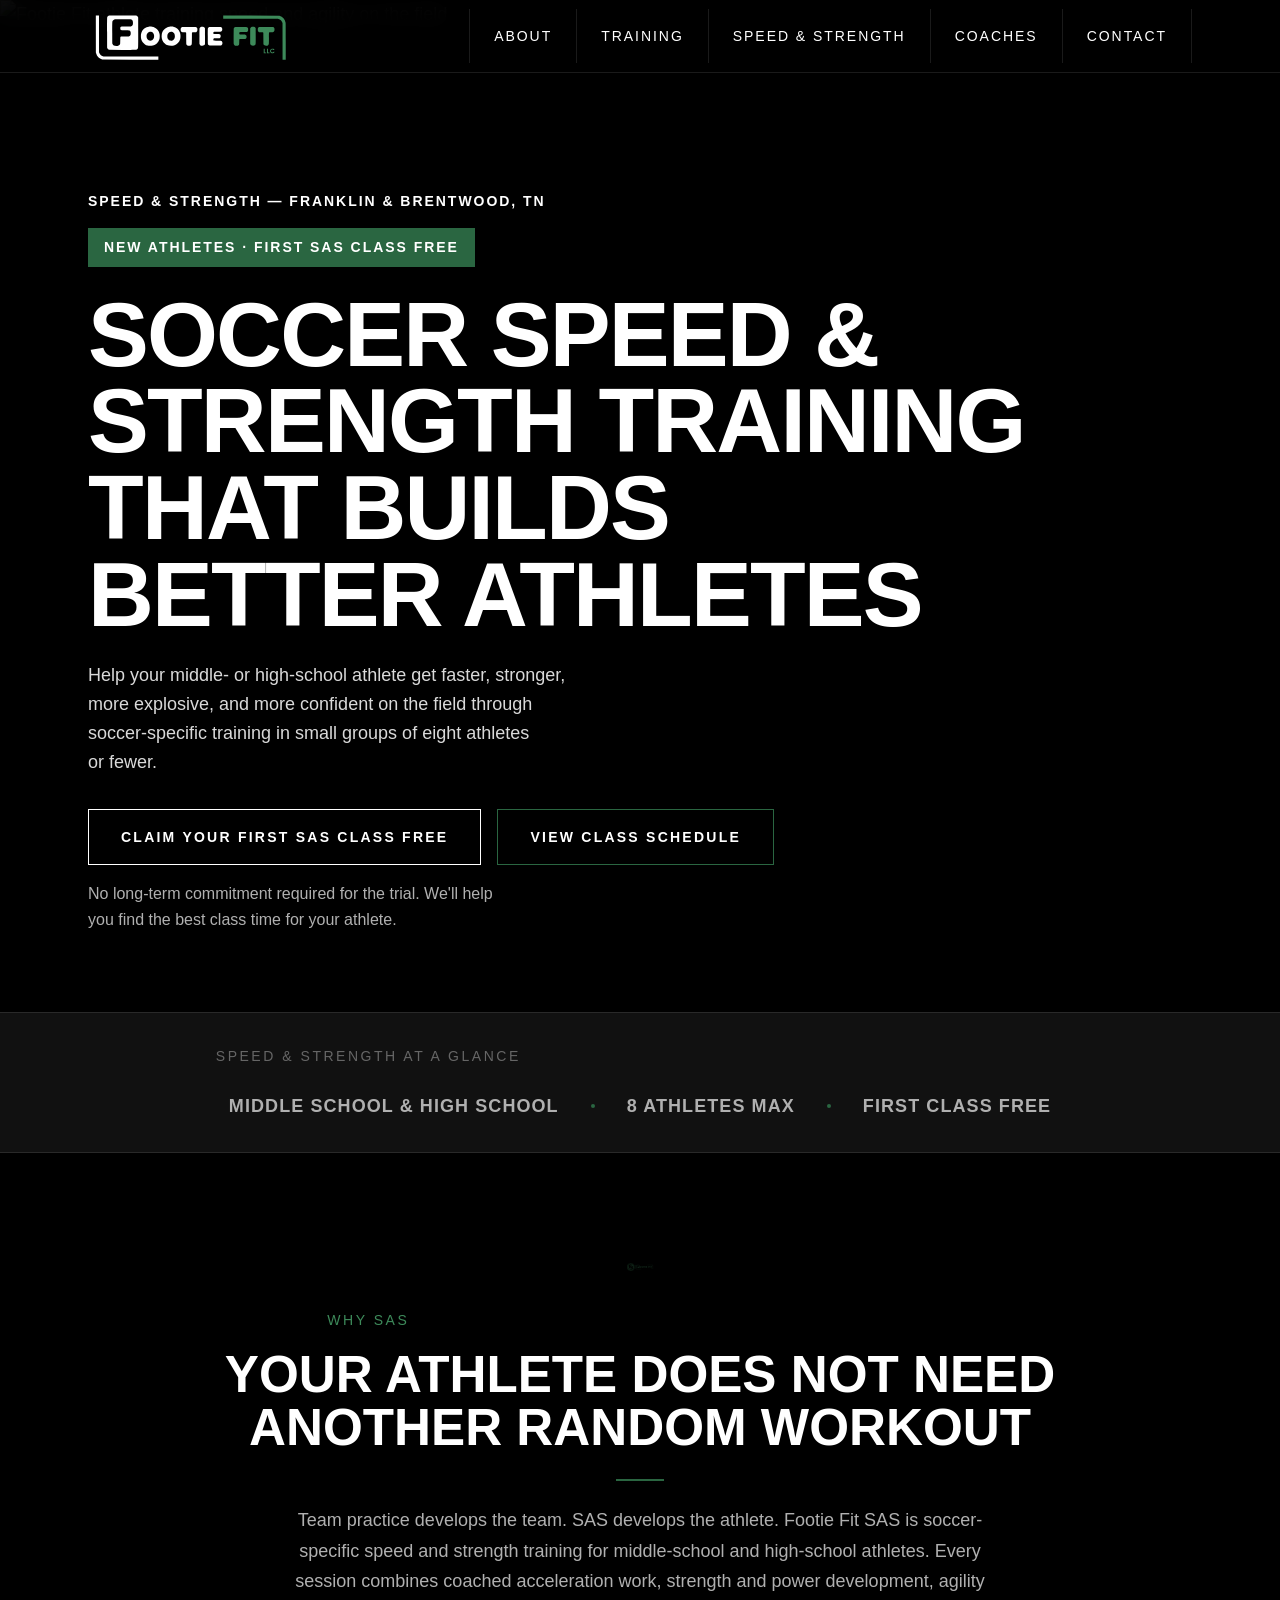
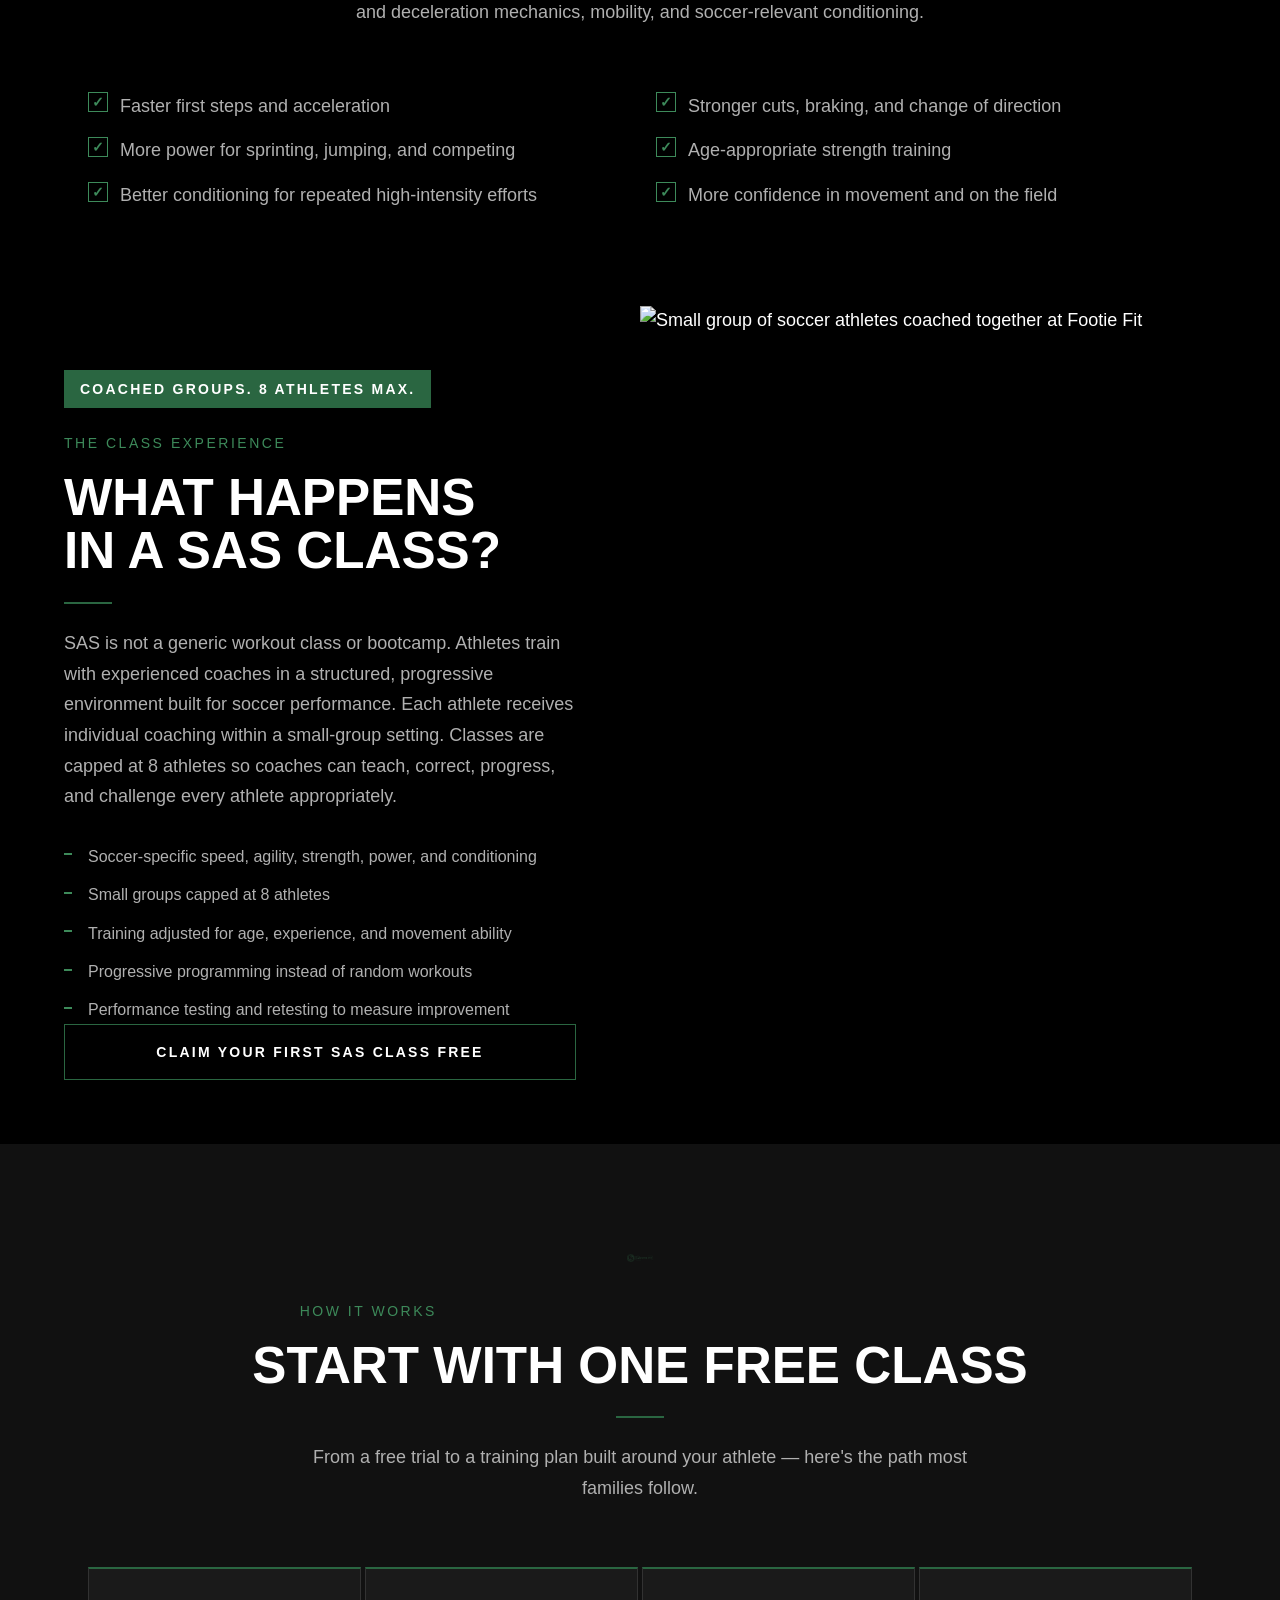
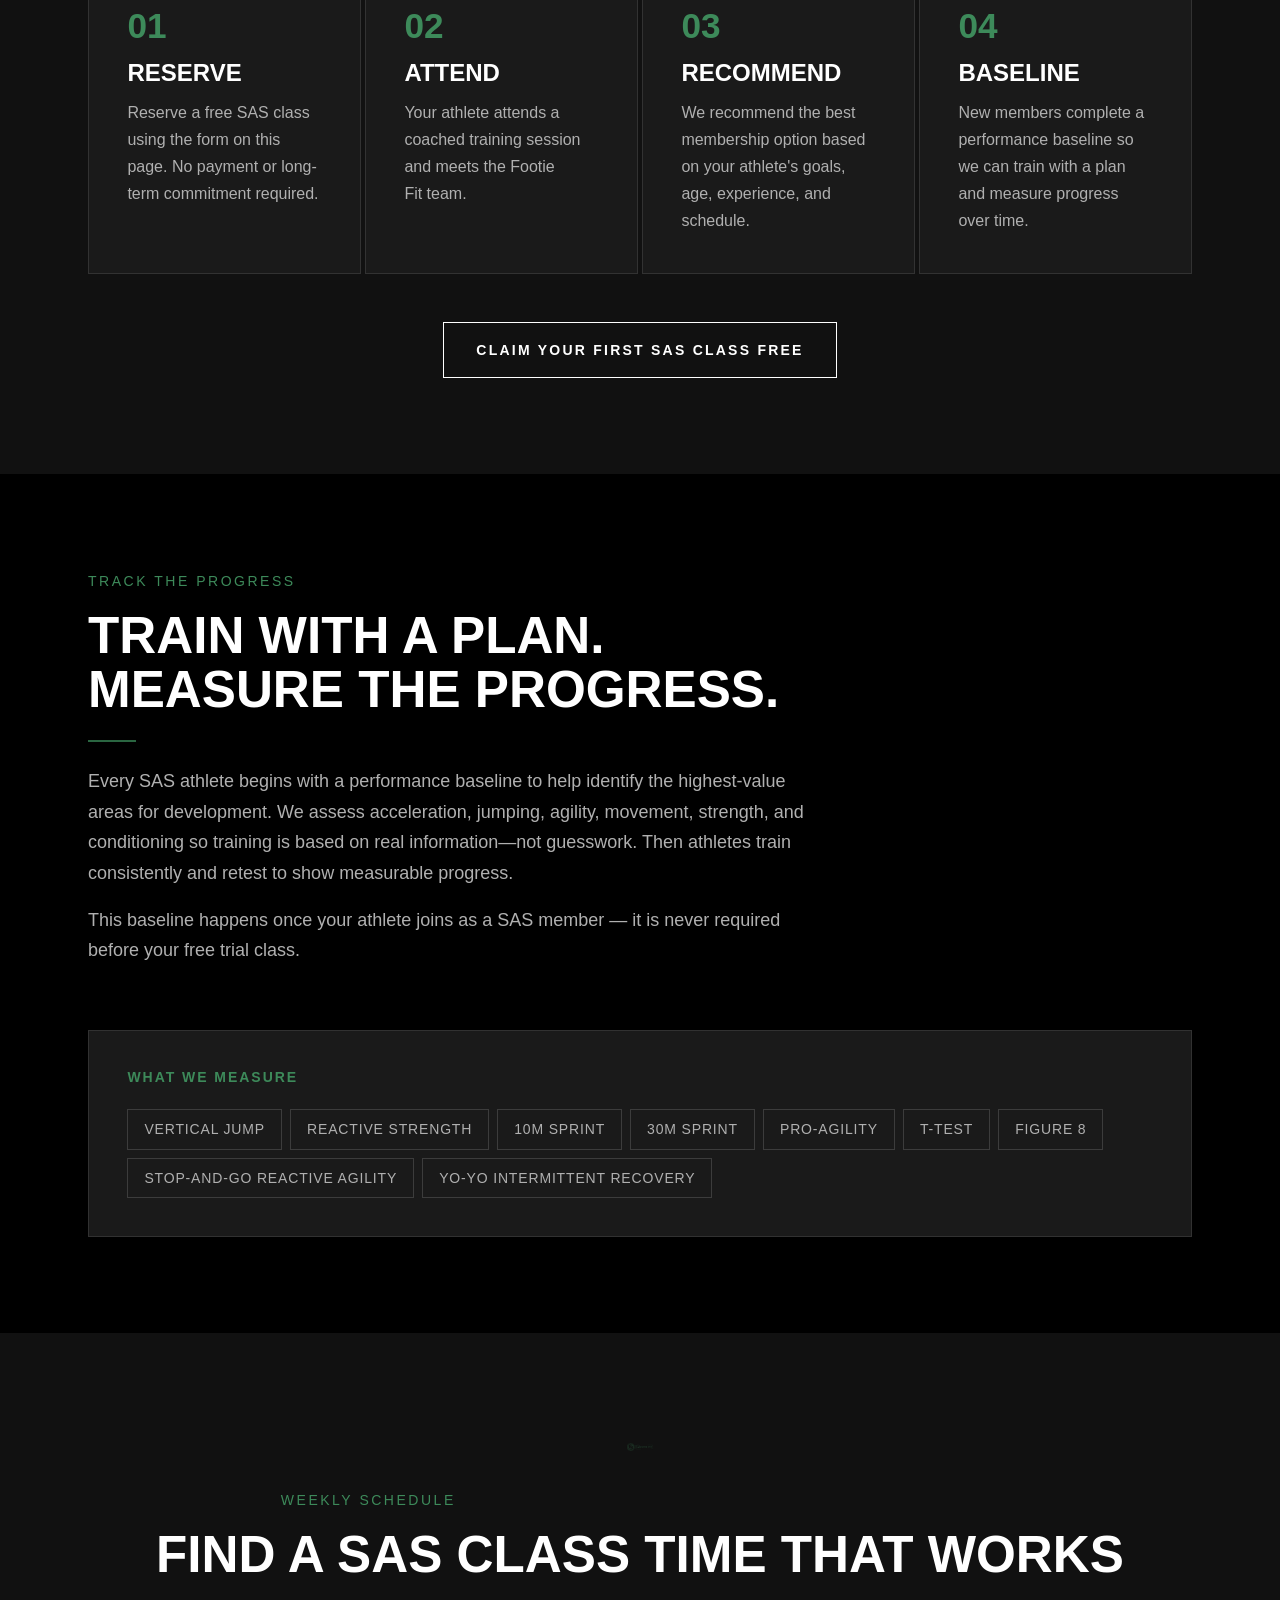
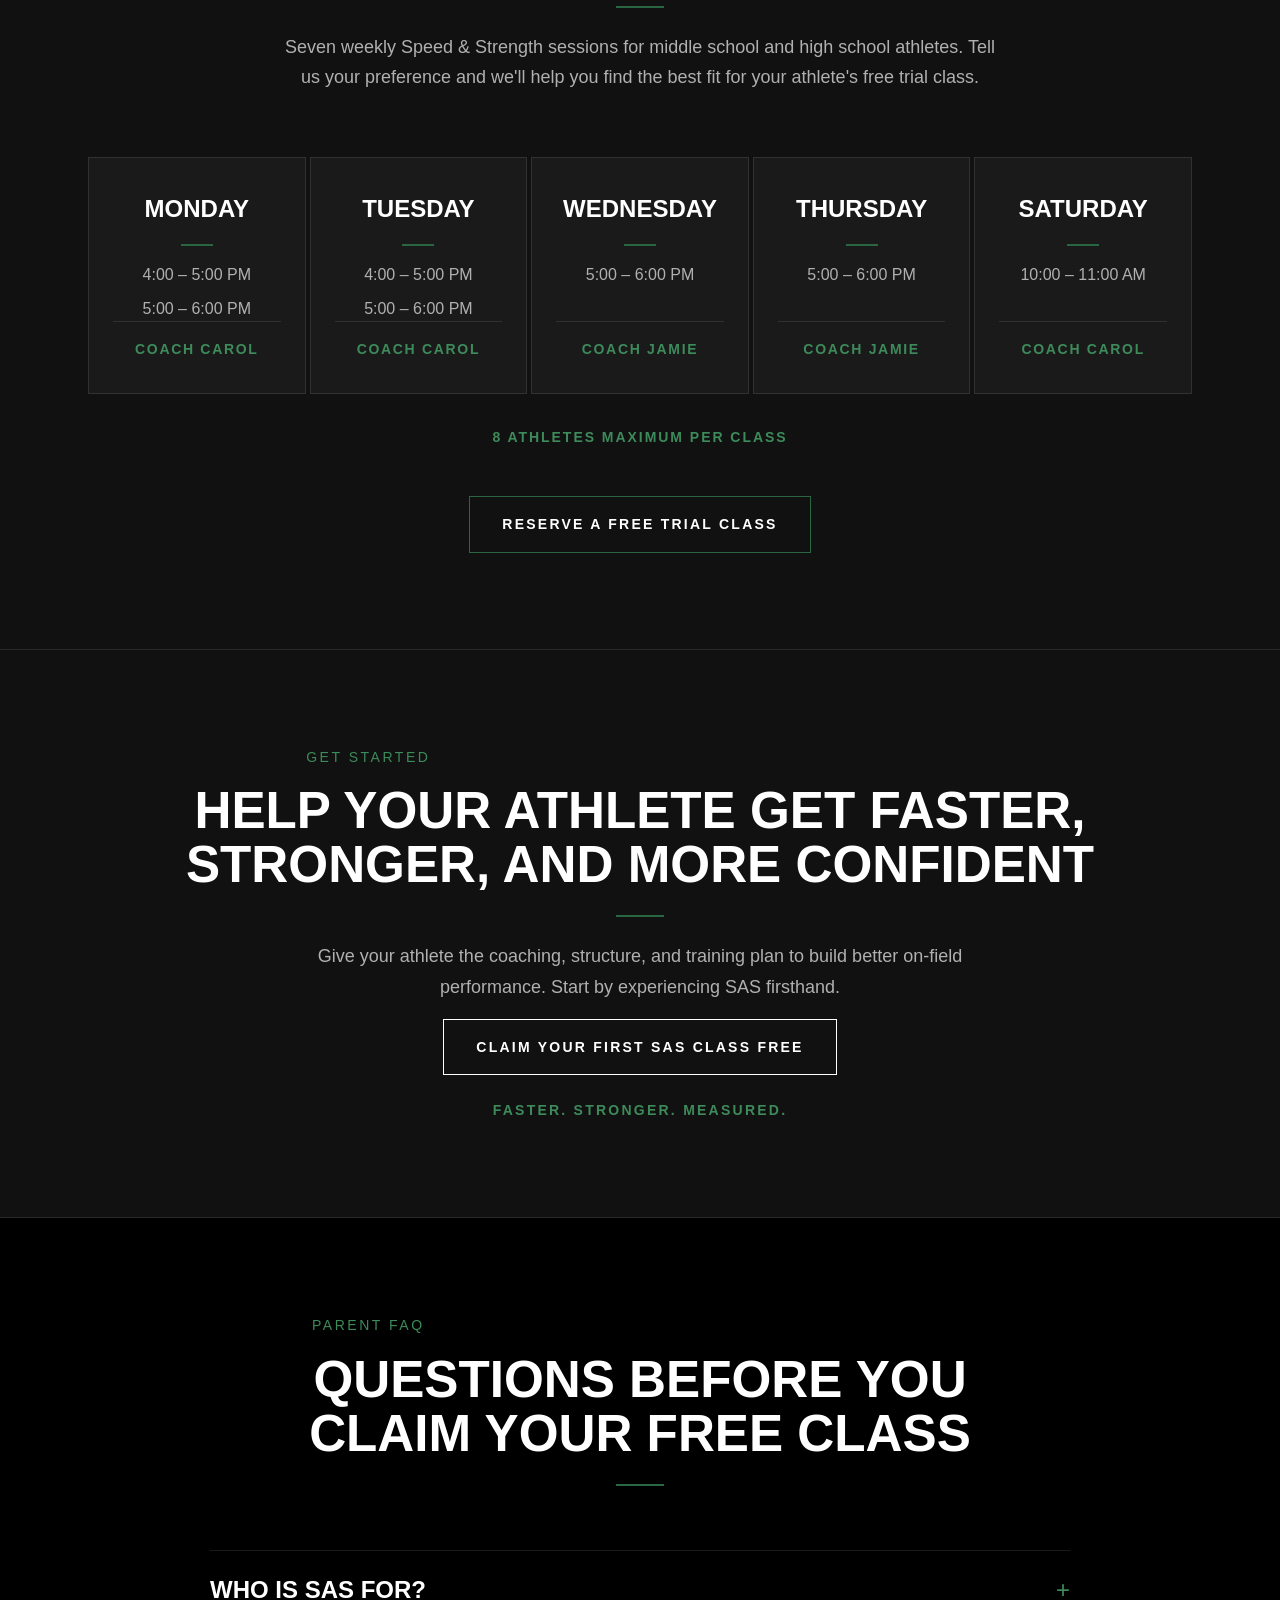
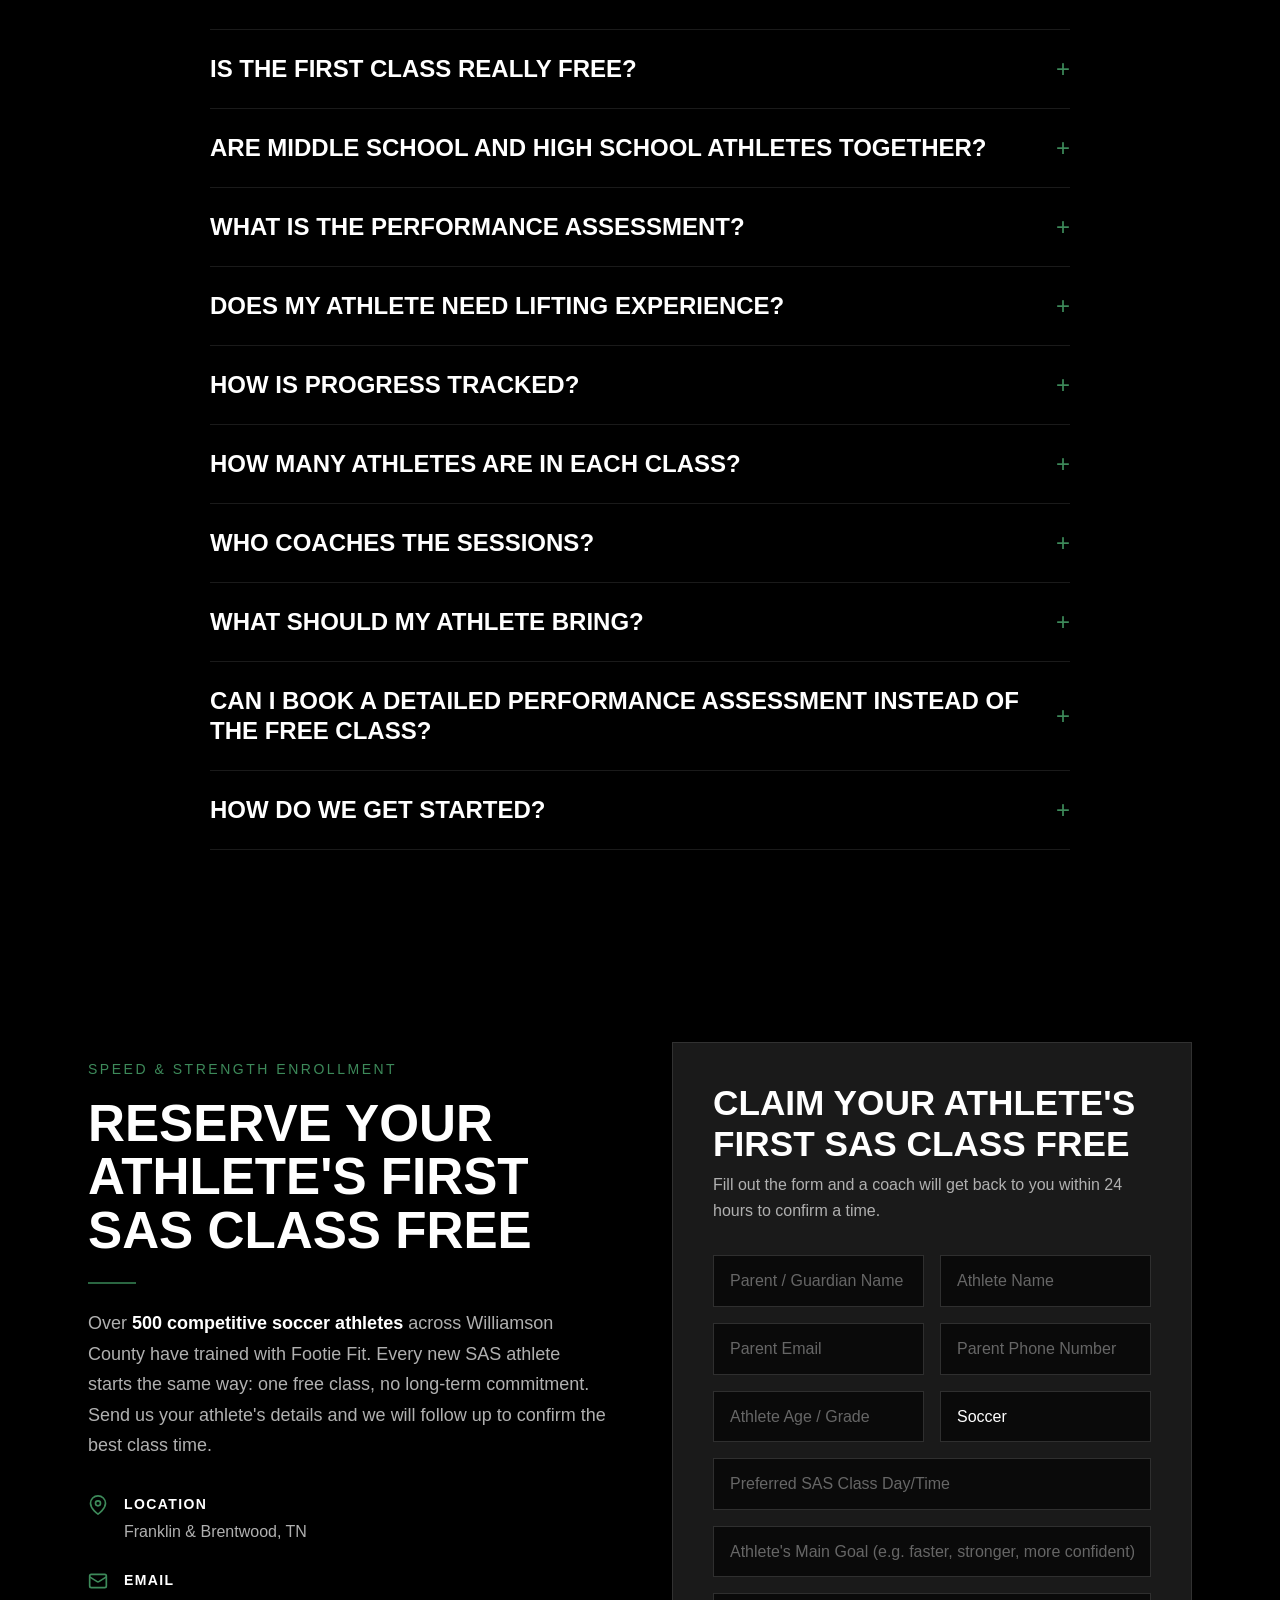
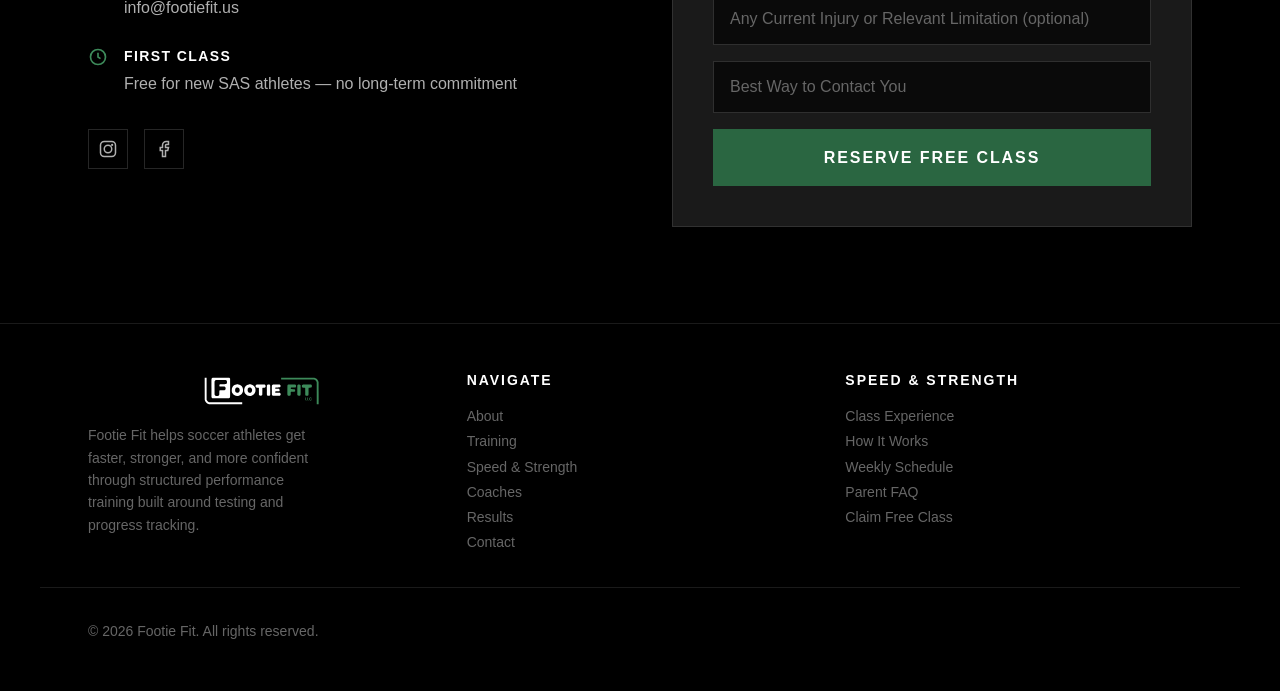
==== commit 8ab443a8: "SAS page: pivot funnel from paid assessment to free trial class - Hero, program description, class e" ====
--- a/speed-strength/index.html
+++ b/speed-strength/index.html
@@ -3,14 +3,14 @@
 <head>
   <meta charset="UTF-8">
   <meta name="viewport" content="width=device-width, initial-scale=1.0">
-  <title>Speed &amp; Strength Training for Soccer Athletes | Footie Fit</title>
-  <meta name="description" content="Soccer-specific speed and strength training in Franklin and Brentwood, TN. Start with a $50 performance assessment (regularly $150), train in small groups, and measure progress.">
+  <title>Free Trial Soccer Speed &amp; Strength Class | Footie Fit</title>
+  <meta name="description" content="Claim your athlete's first SAS soccer speed and strength class free in Franklin and Brentwood, TN. Small groups of 8, soccer-specific coaching, and a plan to track progress.">
   <link rel="canonical" href="https://footiefit.us/speed-strength/">
 
   <!-- Social -->
   <meta property="og:type" content="website">
-  <meta property="og:title" content="Speed &amp; Strength Training for Soccer Athletes | Footie Fit">
-  <meta property="og:description" content="Soccer-specific speed and strength training in Franklin and Brentwood, TN. Start with a $50 performance assessment (regularly $150), train in small groups, and measure progress.">
+  <meta property="og:title" content="Free Trial Soccer Speed &amp; Strength Class | Footie Fit">
+  <meta property="og:description" content="Claim your athlete's first SAS soccer speed and strength class free in Franklin and Brentwood, TN. Small groups of 8, soccer-specific coaching, and a plan to track progress.">
   <meta property="og:url" content="https://footiefit.us/speed-strength/">
   <meta name="twitter:card" content="summary_large_image">
 
@@ -68,13 +68,14 @@
       <div class="hero-overlay"></div>
       <div class="hero-content">
         <p class="hero-location">Speed &amp; Strength &mdash; Franklin &amp; Brentwood, TN</p>
-        <p class="sas-promo">Limited Time &middot; $50 Assessment <s>$150</s></p>
-        <h1>Build Soccer Speed and Strength You Can Measure.</h1>
-        <p class="hero-sub">Small-group performance training for middle school and high school soccer athletes. Every athlete starts with a performance assessment, trains from a plan built around their own results, then retests so progress shows up in the numbers &mdash; not just in how a session felt.</p>
+        <p class="sas-promo">New Athletes &middot; First SAS Class Free</p>
+        <h1>Soccer Speed &amp; Strength Training That Builds Better Athletes</h1>
+        <p class="hero-sub">Help your middle- or high-school athlete get faster, stronger, more explosive, and more confident on the field through soccer-specific training in small groups of eight athletes or fewer.</p>
         <div class="sas-hero-actions">
-          <a href="#book" class="btn-ghost">Book Your Performance Assessment</a>
+          <a href="#book" class="btn-ghost">Claim Your First SAS Class Free</a>
           <a href="#schedule" class="btn-ghost btn-ghost--accent">View Class Schedule</a>
         </div>
+        <p class="hero-note">No long-term commitment required for the trial. We'll help you find the best class time for your athlete.</p>
       </div>
     </section>
 
@@ -87,80 +88,108 @@
           <span class="partner-divider" aria-hidden="true"></span>
           <span class="partner-item">8 Athletes Max</span>
           <span class="partner-divider" aria-hidden="true"></span>
-          <span class="partner-item">$50 Assessment</span>
-        </div>
-      </div>
-    </section>
-
-    <!-- WHY SAS -->
+          <span class="partner-item">First Class Free</span>
+        </div>
+      </div>
+    </section>
+
+    <!-- PROGRAM DESCRIPTION -->
     <section class="sas-section sas-section--base" id="why">
-      <div class="sas-inner">
-        <div class="sas-header fade-in">
-          <img src="/mark-green.png" alt="" class="section-mark" aria-hidden="true">
-          <p class="section-label">Why Speed &amp; Strength</p>
-          <h2 class="section-heading">Team Training Develops the Group. This Develops Your Athlete.</h2>
-          <div class="section-rule"></div>
-          <p class="section-body">Club practice is built around the team &mdash; shape, tactics, and the collective. It has to be. What it cannot do is look at one athlete's acceleration, deceleration mechanics, strength, and conditioning and build a plan around exactly what is holding that athlete back.</p>
-          <p class="section-body">That is what Footie Fit Speed &amp; Strength does. It is <strong>soccer-specific performance training</strong> for middle school and high school athletes, coached in small groups and driven by assessment data rather than a generic workout everyone shares.</p>
-        </div>
-
-        <div class="sas-compare fade-in">
-          <div class="sas-compare-card sas-compare-card--not">
-            <h3>What This Is Not</h3>
-            <ul class="sas-list" role="list">
-              <li>A general fitness class that happens to have soccer players in it.</li>
-              <li>A one-week speed camp with no follow-through.</li>
-              <li>The same template workout handed to every athlete.</li>
-              <li>Training with no measurement, so nobody knows if it worked.</li>
-              <li>A large group where a coach cannot see individual mechanics.</li>
-            </ul>
-          </div>
-          <div class="sas-compare-card sas-compare-card--accent">
-            <h3>What This Is</h3>
-            <ul class="sas-list" role="list">
-              <li>Training built around soccer movement: accelerate, cut, decelerate, repeat.</li>
-              <li>An assessment first, so coaching targets a real priority.</li>
-              <li>A plan that adjusts as your athlete develops through the season.</li>
-              <li>Retesting, so progress is visible to your athlete and to you.</li>
-              <li>Coached groups capped at eight athletes.</li>
-            </ul>
-          </div>
-        </div>
-      </div>
-    </section>
-
-    <!-- ASSESSMENT-FIRST PROCESS -->
-    <section class="sas-section sas-section--surface" id="process">
       <div class="sas-inner">
         <div class="sas-header sas-header--center fade-in">
           <img src="/mark-green.png" alt="" class="section-mark section-mark--center" aria-hidden="true">
-          <p class="section-label">The Process</p>
-          <h2 class="section-heading">Test. Train. Retest.</h2>
-          <div class="section-rule"></div>
-          <p class="section-body">Three simple steps, repeated through the year. It is the reason athletes and parents can see what training is actually doing.</p>
+          <p class="section-label">Why SAS</p>
+          <h2 class="section-heading">Your Athlete Does Not Need Another Random Workout</h2>
+          <div class="section-rule"></div>
+          <p class="section-body">Team practice develops the team. SAS develops the athlete. Footie Fit SAS is soccer-specific speed and strength training for middle-school and high-school athletes. Every session combines coached acceleration work, strength and power development, agility and deceleration mechanics, mobility, and soccer-relevant conditioning.</p>
+        </div>
+
+        <ul class="sas-benefits fade-in" role="list">
+          <li class="sas-benefit">Faster first steps and acceleration</li>
+          <li class="sas-benefit">Stronger cuts, braking, and change of direction</li>
+          <li class="sas-benefit">More power for sprinting, jumping, and competing</li>
+          <li class="sas-benefit">Age-appropriate strength training</li>
+          <li class="sas-benefit">Better conditioning for repeated high-intensity efforts</li>
+          <li class="sas-benefit">More confidence in movement and on the field</li>
+        </ul>
+      </div>
+    </section>
+
+    <!-- CLASS EXPERIENCE -->
+    <section class="sas-split" id="experience">
+      <div class="sas-split-text fade-in">
+        <span class="sas-capacity-badge">Coached Groups. 8 Athletes Max.</span>
+        <p class="section-label">The Class Experience</p>
+        <h2 class="section-heading">What Happens in a SAS Class?</h2>
+        <div class="section-rule"></div>
+        <p class="section-body">SAS is not a generic workout class or bootcamp. Athletes train with experienced coaches in a structured, progressive environment built for soccer performance. Each athlete receives individual coaching within a small-group setting. Classes are capped at 8 athletes so coaches can teach, correct, progress, and challenge every athlete appropriately.</p>
+        <ul class="sas-list" role="list">
+          <li>Soccer-specific speed, agility, strength, power, and conditioning</li>
+          <li>Small groups capped at 8 athletes</li>
+          <li>Training adjusted for age, experience, and movement ability</li>
+          <li>Progressive programming instead of random workouts</li>
+          <li>Performance testing and retesting to measure improvement</li>
+        </ul>
+        <a href="#book" class="btn-ghost btn-ghost--accent">Claim Your First SAS Class Free</a>
+      </div>
+      <div class="sas-split-image">
+        <img src="https://images.squarespace-cdn.com/content/v1/6865688679e1e6541e352dc2/60a04bee-5367-4a86-8a9d-58ebab077d9f/group1.png?format=1500w" alt="Small group of soccer athletes coached together at Footie Fit" loading="lazy">
+      </div>
+    </section>
+
+    <!-- HOW IT WORKS -->
+    <section class="sas-section sas-section--surface" id="how-it-works">
+      <div class="sas-inner">
+        <div class="sas-header sas-header--center fade-in">
+          <img src="/mark-green.png" alt="" class="section-mark section-mark--center" aria-hidden="true">
+          <p class="section-label">How It Works</p>
+          <h2 class="section-heading">Start With One Free Class</h2>
+          <div class="section-rule"></div>
+          <p class="section-body">From a free trial to a training plan built around your athlete &mdash; here's the path most families follow.</p>
         </div>
 
         <details class="m-fold fade-in" open>
-          <summary class="m-fold-summary">See how the three steps work</summary>
-        <div class="sas-steps">
+          <summary class="m-fold-summary">See how it works</summary>
+        <div class="sas-steps sas-steps--4">
           <div class="sas-step">
             <div class="sas-step-num">01</div>
-            <h3>Test</h3>
-            <p>Your athlete completes a performance assessment with our coaching staff. We measure speed, jumping and power, change of direction, movement quality, and conditioning to build a clear baseline &mdash; a picture of where your athlete stands today.</p>
+            <h3>Reserve</h3>
+            <p>Reserve a free SAS class using the form on this page. No payment or long-term commitment required.</p>
           </div>
           <div class="sas-step">
             <div class="sas-step-num">02</div>
-            <h3>Train</h3>
-            <p>We recommend a class time and a development focus based on those results. Your athlete then trains in a small group, working through warm-up, speed, agility, strength and power, and soccer conditioning with coaching aimed at their specific priority.</p>
+            <h3>Attend</h3>
+            <p>Your athlete attends a coached training session and meets the Footie Fit team.</p>
           </div>
           <div class="sas-step">
             <div class="sas-step-num">03</div>
-            <h3>Retest</h3>
-            <p>Athletes are reassessed on a quarterly rhythm. We compare the new numbers to the baseline, show you what changed, and update the training plan so the next block targets the next priority.</p>
-          </div>
-        </div>
-
+            <h3>Recommend</h3>
+            <p>We recommend the best membership option based on your athlete's goals, age, experience, and schedule.</p>
+          </div>
+          <div class="sas-step">
+            <div class="sas-step-num">04</div>
+            <h3>Baseline</h3>
+            <p>New members complete a performance baseline so we can train with a plan and measure progress over time.</p>
+          </div>
+        </div>
         </details>
+
+        <div class="sas-inline-cta fade-in">
+          <a href="#book" class="btn-ghost">Claim Your First SAS Class Free</a>
+        </div>
+      </div>
+    </section>
+
+    <!-- ASSESSMENT (MEMBERSHIP ONBOARDING TOOL) -->
+    <section class="sas-section sas-section--base" id="assessment">
+      <div class="sas-inner">
+        <div class="sas-header fade-in">
+          <p class="section-label">Track the Progress</p>
+          <h2 class="section-heading">Train With a Plan. Measure the Progress.</h2>
+          <div class="section-rule"></div>
+          <p class="section-body">Every SAS athlete begins with a performance baseline to help identify the highest-value areas for development. We assess acceleration, jumping, agility, movement, strength, and conditioning so training is based on real information&mdash;not guesswork. Then athletes train consistently and retest to show measurable progress.</p>
+          <p class="section-body">This baseline happens once your athlete joins as a SAS member &mdash; it is never required before your free trial class.</p>
+        </div>
 
         <details class="m-fold fade-in" open>
           <summary class="m-fold-summary">What we measure &mdash; 9 tests</summary>
@@ -182,75 +211,15 @@
       </div>
     </section>
 
-    <!-- TRAINING OUTCOMES -->
-    <section class="sas-section sas-section--base" id="outcomes">
-      <div class="sas-inner">
-        <div class="sas-header fade-in">
-          <p class="section-label">What Athletes Train</p>
-          <h2 class="section-heading">The Qualities That Show Up on Match Day</h2>
-          <div class="section-rule"></div>
-        </div>
-
-        <details class="m-fold fade-in" open>
-          <summary class="m-fold-summary">See what athletes train</summary>
-        <div class="sas-outcomes">
-          <div class="sas-outcome">
-            <h3>Speed &amp; Acceleration</h3>
-            <p>Sprint mechanics and first-step quickness &mdash; getting to the ball, the space, and the shoulder of a defender sooner.</p>
-          </div>
-          <div class="sas-outcome">
-            <h3>Agility &amp; Change of Direction</h3>
-            <p>Cutting, turning, and reacting under pressure, so your athlete can change direction without losing speed.</p>
-          </div>
-          <div class="sas-outcome">
-            <h3>Strength &amp; Power</h3>
-            <p>Age-appropriate strength work that builds the force behind sprinting, jumping, and holding position in a duel.</p>
-          </div>
-          <div class="sas-outcome">
-            <h3>Movement Quality &amp; Deceleration</h3>
-            <p>Coaching on how to land, stop, and absorb force with control &mdash; the mechanics behind cleaner, more confident movement.</p>
-          </div>
-          <div class="sas-outcome">
-            <h3>Soccer Conditioning</h3>
-            <p>Repeat-sprint capacity built for the way soccer is actually played, so athletes hold their level late in matches.</p>
-          </div>
-          <div class="sas-outcome">
-            <h3>Measured Progress</h3>
-            <p>Assessment data, retesting, and progress reporting through Footie Fit+ so development is tracked, not assumed.</p>
-          </div>
-        </div>
-        </details>
-      </div>
-    </section>
-
-    <!-- SMALL GROUP VALUE -->
-    <section class="sas-split" id="small-group">
-      <div class="sas-split-text fade-in">
-        <span class="sas-capacity-badge">Coached Groups. 8 Athletes Max.</span>
-        <p class="section-label">Small Group by Design</p>
-        <h2 class="section-heading">A Coach Who Can Actually See Your Athlete</h2>
-        <div class="section-rule"></div>
-        <p class="section-body">Every Speed &amp; Strength session is capped at <strong>eight athletes</strong>. That cap is the whole point: a coach can watch mechanics rep by rep, correct movement in the moment, and scale loading to the individual instead of the average.</p>
-        <details class="m-fold" open>
-          <summary class="m-fold-summary">How middle school and high school athletes train together</summary>
-        <p class="section-body">Middle school and high school athletes currently train in the same sessions, with <strong>progressions matched to development level</strong>. Younger athletes build movement quality, coordination, and a strength foundation. Older athletes work at higher intensity on speed, power, and game-speed performance. Same session, same coaching standard, different prescription.</p>
-        </details>
-        <a href="#book" class="btn-ghost btn-ghost--accent">Book Your Performance Assessment</a>
-      </div>
-      <div class="sas-split-image">
-        <img src="https://images.squarespace-cdn.com/content/v1/6865688679e1e6541e352dc2/60a04bee-5367-4a86-8a9d-58ebab077d9f/group1.png?format=1500w" alt="Small group of soccer athletes training together at Footie Fit" loading="lazy">
-      </div>
-    </section>
-
     <!-- SCHEDULE -->
     <section class="sas-section sas-section--surface" id="schedule">
       <div class="sas-inner">
         <div class="sas-header sas-header--center fade-in">
           <img src="/mark-green.png" alt="" class="section-mark section-mark--center" aria-hidden="true">
           <p class="section-label">Weekly Schedule</p>
-          <h2 class="section-heading">Find a Time That Fits Your Week</h2>
-          <div class="section-rule"></div>
-          <p class="section-body">Seven weekly Speed &amp; Strength sessions for middle school and high school athletes. We recommend a time after your athlete's assessment.</p>
+          <h2 class="section-heading">Find a SAS Class Time That Works</h2>
+          <div class="section-rule"></div>
+          <p class="section-body">Seven weekly Speed &amp; Strength sessions for middle school and high school athletes. Tell us your preference and we'll help you find the best fit for your athlete's free trial class.</p>
         </div>
 
         <div class="sas-schedule fade-in">
@@ -298,27 +267,10 @@
           </div>
         </div>
 
-        <p class="sas-schedule-note">8 athletes maximum per session</p>
-
-        <div class="sas-price fade-in" id="pricing">
-          <div class="sas-price-card">
-            <p class="sas-price-label">Performance Assessment</p>
-            <div class="sas-price-figure">
-              <span class="sas-price-now">$50</span>
-              <span class="sas-price-was" aria-hidden="true">$150</span>
-            </div>
-            <p class="sas-price-note"><span class="sr-only">Regularly $150. </span>Limited-time promotional pricing</p>
-          </div>
-          <div class="sas-price-detail">
-            <h3>Start for $50 Instead of $150</h3>
-            <p class="section-body">For a limited time, a full Footie Fit performance assessment is <strong>$50</strong> instead of the regular <strong>$150</strong>.</p>
-            <details class="m-fold" open>
-              <summary class="m-fold-summary">What the assessment includes</summary>
-            <p class="section-body">Your athlete is tested by our coaching staff across speed, power, change of direction, movement quality, and conditioning &mdash; then we walk you through the results, name the development priorities, and recommend the Speed &amp; Strength class time that fits.</p>
-            <p class="section-body">There is no obligation to enroll. If Speed &amp; Strength is not the right fit for your athlete right now, you still leave with the numbers and a clear picture of where they stand.</p>
-            </details>
-            <a href="#book" class="btn-ghost btn-ghost--accent">Claim the $50 Assessment</a>
-          </div>
+        <p class="sas-schedule-note">8 athletes maximum per class</p>
+
+        <div class="sas-inline-cta fade-in">
+          <a href="#book" class="btn-ghost btn-ghost--accent">Reserve a Free Trial Class</a>
         </div>
       </div>
     </section>
@@ -328,10 +280,11 @@
       <div class="sas-inner">
         <div class="fade-in">
           <p class="section-label">Get Started</p>
-          <h2 class="section-heading">Start With a Performance Assessment</h2>
-          <div class="section-rule"></div>
-          <p class="section-body">The assessment is the starting point for every Speed &amp; Strength athlete. It tells us where your athlete stands, which development priorities matter most right now, and which class time is the right fit. Right now it is <strong>$50 instead of $150</strong> &mdash; request one below and we will follow up to schedule it.</p>
-          <a href="#book" class="btn-ghost">Book Your Performance Assessment</a>
+          <h2 class="section-heading">Help Your Athlete Get Faster, Stronger, and More Confident</h2>
+          <div class="section-rule"></div>
+          <p class="section-body">Give your athlete the coaching, structure, and training plan to build better on-field performance. Start by experiencing SAS firsthand.</p>
+          <a href="#book" class="btn-ghost">Claim Your First SAS Class Free</a>
+          <p class="sas-brand-line">Faster. Stronger. Measured.</p>
         </div>
       </div>
     </section>
@@ -341,63 +294,67 @@
       <div class="sas-inner">
         <div class="sas-header sas-header--center fade-in">
           <p class="section-label">Parent FAQ</p>
-          <h2 class="section-heading">Questions Before You Book</h2>
+          <h2 class="section-heading">Questions Before You Claim Your Free Class</h2>
           <div class="section-rule"></div>
         </div>
 
         <div class="sas-faq fade-in">
           <details>
-            <summary>Who is Speed &amp; Strength for?</summary>
+            <summary>Who is SAS for?</summary>
             <p>Middle school and high school soccer athletes who want to develop physically outside of club practice. Athletes come from every club and every level &mdash; from players building a first athletic foundation to those preparing for college soccer. No prior weight room experience is required.</p>
+          </details>
+          <details>
+            <summary>Is the first class really free?</summary>
+            <p>Yes. New athletes can attend one SAS class at no cost to experience the coaching, training environment, and class format before starting a membership.</p>
           </details>
           <details>
             <summary>Are middle school and high school athletes together?</summary>
             <p>Yes, for now sessions blend middle school and high school athletes. Because groups are capped at eight, coaches individualize the work: exercises, loading, and intensity are matched to each athlete's development level rather than the group average.</p>
           </details>
           <details>
-            <summary>What happens at the assessment?</summary>
-            <p>Your athlete is guided through a performance assessment with our coaching staff, covering areas such as vertical jump and reactive strength, 10m and 30m sprints, change-of-direction and reactive agility testing, and a conditioning test. It creates the baseline we use to recommend a training focus and a class time.</p>
+            <summary>What is the performance assessment?</summary>
+            <p>Once your athlete joins as a SAS member, we build a performance baseline covering areas such as vertical jump and reactive strength, 10m and 30m sprints, change-of-direction and reactive agility testing, and a conditioning test. It's a membership onboarding tool &mdash; not a requirement to attend your free trial class &mdash; and we retest regularly so you can see real progress.</p>
+          </details>
+          <details>
+            <summary>Does my athlete need lifting experience?</summary>
+            <p>No. Strength work is coached and age-appropriate from day one. Coaches teach proper mechanics and progress loading gradually, so athletes with no weight room background train safely alongside more experienced athletes.</p>
           </details>
           <details>
             <summary>How is progress tracked?</summary>
-            <p>Assessment results are recorded for every athlete and reassessed on a quarterly rhythm. Retest numbers are compared to the baseline, and progress is shared through Footie Fit+ reporting so you can see how your athlete is developing over time.</p>
+            <p>Assessment results are recorded for every member and reassessed on a regular rhythm. Retest numbers are compared to the baseline, and progress is shared through Footie Fit+ reporting so you can see how your athlete is developing over time.</p>
           </details>
           <details>
             <summary>How many athletes are in each class?</summary>
             <p>A maximum of eight athletes per session. That cap protects coaching quality and keeps the work individualized.</p>
           </details>
           <details>
-            <summary>How much does the assessment cost?</summary>
-            <p>For a limited time the performance assessment is <strong>$50</strong>, reduced from the regular price of <strong>$150</strong>. That covers the full testing session with our coaching staff plus a walkthrough of the results and our recommendations. Enrolling in a Speed &amp; Strength class is a separate decision, and there is no obligation to continue after the assessment.</p>
-          </details>
-          <details>
             <summary>Who coaches the sessions?</summary>
-            <p>Coach Carol leads Monday, Tuesday, and Saturday sessions. Coach Jamie leads Wednesday and Thursday sessions. Both coach the same assessment-driven program, so athletes can attend the times that fit their schedule.</p>
-          </details>
-          <details>
-            <summary>How do I book?</summary>
-            <p>Everything happens on this page &mdash; no phone calls or third-party apps required. Fill out the assessment request form below with your athlete's information and preferred class time, and we will reply to confirm an assessment slot.</p>
+            <p>Coach Carol leads Monday, Tuesday, and Saturday sessions. Coach Jamie leads Wednesday and Thursday sessions. Both coach the same progressive, soccer-specific program, so athletes can attend the times that fit their schedule.</p>
           </details>
           <details>
             <summary>What should my athlete bring?</summary>
-            <p>Training shoes, water, and comfortable training clothes. Cleats and turf shoes are useful when field work is on the plan &mdash; we will confirm what to bring before the first session.</p>
+            <p>Training shoes, water, and comfortable training clothes. Cleats and turf shoes are useful when field work is on the plan &mdash; we will confirm what to bring before the free trial class.</p>
+          </details>
+          <details>
+            <summary>Can I book a detailed performance assessment instead of the free class?</summary>
+            <p>If you'd prefer a detailed assessment before your athlete starts training, <a href="mailto:info@footiefit.us" style="color:#3d8a5a;text-decoration:underline;">contact us at info@footiefit.us</a> and we'll schedule one. Most families start with the free class first and complete the baseline assessment when they join as a member.</p>
           </details>
           <details>
             <summary>How do we get started?</summary>
-            <p>Request a performance assessment using the form below. We will follow up to schedule the assessment, then recommend a Speed &amp; Strength class time based on your athlete's results and your family's weekly schedule.</p>
-          </details>
-        </div>
-      </div>
-    </section>
-
-    <!-- BOOKING -->
+            <p>Reserve your athlete's first SAS class free using the form below. A coach will follow up to confirm the best class time, and after the trial we'll recommend the right membership option for your athlete.</p>
+          </details>
+        </div>
+      </div>
+    </section>
+
+    <!-- TRIAL BOOKING -->
     <section class="contact sas-book" id="book">
       <div class="contact-inner">
         <div class="contact-info fade-in">
           <p class="section-label">Speed &amp; Strength Enrollment</p>
-          <h2 class="section-heading">Book Your Performance Assessment</h2>
-          <div class="section-rule"></div>
-          <p class="contact-intro">Over <strong>500 competitive soccer athletes</strong> across Williamson County have tested and trained with Footie Fit. Every Speed &amp; Strength athlete begins the same way: an assessment, a plan built from the results, and retesting to track progress. Send us your athlete's details and we will follow up to schedule the assessment and recommend a class time.</p>
+          <h2 class="section-heading">Reserve Your Athlete's First SAS Class Free</h2>
+          <div class="section-rule"></div>
+          <p class="contact-intro">Over <strong>500 competitive soccer athletes</strong> across Williamson County have trained with Footie Fit. Every new SAS athlete starts the same way: one free class, no long-term commitment. Send us your athlete's details and we will follow up to confirm the best class time.</p>
 
           <div class="contact-details">
             <div class="contact-detail">
@@ -417,8 +374,8 @@
             <div class="contact-detail">
               <svg class="contact-detail-icon" viewBox="0 0 24 24" fill="none" stroke="currentColor" stroke-width="2"><circle cx="12" cy="12" r="9"/><path d="M12 7v5l3 2"/></svg>
               <div class="contact-detail-text">
-                <strong>Assessment</strong>
-                $50 for a limited time (regularly $150)
+                <strong>First Class</strong>
+                Free for new SAS athletes &mdash; no long-term commitment
               </div>
             </div>
           </div>
@@ -434,12 +391,12 @@
         </div>
 
         <div class="contact-form-wrapper fade-in">
-          <h3 class="form-title">Request an Assessment</h3>
-          <p class="form-subtitle">Fill out the form and we'll get back to you within 24 hours.</p>
+          <h3 class="form-title">Claim Your Athlete's First SAS Class Free</h3>
+          <p class="form-subtitle">Fill out the form and a coach will get back to you within 24 hours to confirm a time.</p>
           <form class="contact-form" id="contactForm" action="https://api.web3forms.com/submit" method="POST">
             <input type="hidden" name="access_key" value="c9a35d20-564e-4347-a0fa-951634ecffe0">
-            <input type="hidden" name="subject" value="New SAS Performance Assessment Request">
-            <input type="hidden" name="program" value="Speed &amp; Strength (SAS)">
+            <input type="hidden" name="subject" value="New SAS Free Trial Class Request">
+            <input type="hidden" name="program" value="Speed &amp; Strength (SAS) — First Class Free">
             <input type="hidden" name="redirect" value="https://footiefit.us/speed-strength/">
             <input type="checkbox" name="botcheck" style="display:none">
             <div class="form-row">
@@ -454,28 +411,28 @@
             </div>
             <div class="form-row">
               <div class="form-group">
-                <label for="email" class="sr-only">Email Address</label>
-                <input type="email" id="email" name="email" placeholder="Email Address" required>
+                <label for="email" class="sr-only">Parent Email</label>
+                <input type="email" id="email" name="email" placeholder="Parent Email" required>
               </div>
               <div class="form-group">
-                <label for="phone" class="sr-only">Phone Number</label>
-                <input type="tel" id="phone" name="phone" placeholder="Phone Number">
+                <label for="phone" class="sr-only">Parent Phone Number</label>
+                <input type="tel" id="phone" name="phone" placeholder="Parent Phone Number" required>
               </div>
             </div>
             <div class="form-row">
               <div class="form-group">
-                <label for="grade" class="sr-only">Athlete Grade or Birth Year</label>
-                <input type="text" id="grade" name="grade" placeholder="Grade / Birth Year">
+                <label for="grade" class="sr-only">Athlete Age or School Grade</label>
+                <input type="text" id="grade" name="grade" placeholder="Athlete Age / Grade" required>
               </div>
               <div class="form-group">
-                <label for="club" class="sr-only">Current Club or Team</label>
-                <input type="text" id="club" name="club" placeholder="Current Club / Team">
+                <label for="sport" class="sr-only">Primary Sport</label>
+                <input type="text" id="sport" name="sport" placeholder="Primary Sport" value="Soccer">
               </div>
             </div>
             <div class="form-group">
-              <label for="preferredTime" class="sr-only">Preferred Class Time</label>
-              <select id="preferredTime" name="preferredTime">
-                <option value="" disabled selected>Preferred Class Time</option>
+              <label for="preferredTime" class="sr-only">Preferred SAS Class Day/Time</label>
+              <select id="preferredTime" name="preferredTime" required>
+                <option value="" disabled selected>Preferred SAS Class Day/Time</option>
                 <option value="mon-4">Monday 4:00 &ndash; 5:00 PM</option>
                 <option value="mon-5">Monday 5:00 &ndash; 6:00 PM</option>
                 <option value="tue-4">Tuesday 4:00 &ndash; 5:00 PM</option>
@@ -487,11 +444,25 @@
               </select>
             </div>
             <div class="form-group">
-              <label for="message" class="sr-only">Message</label>
-              <textarea id="message" name="message" rows="4" placeholder="Tell us about your athlete — age, position, current club, and what you're looking to improve..."></textarea>
-            </div>
-            <button type="submit" class="form-submit">Request My Assessment</button>
+              <label for="goal" class="sr-only">Athlete's Main Goal</label>
+              <input type="text" id="goal" name="goal" placeholder="Athlete's Main Goal (e.g. faster, stronger, more confident)">
+            </div>
+            <div class="form-group">
+              <label for="injury" class="sr-only">Current Injury or Relevant Limitation</label>
+              <input type="text" id="injury" name="injury" placeholder="Any Current Injury or Relevant Limitation (optional)">
+            </div>
+            <div class="form-group">
+              <label for="contactMethod" class="sr-only">Best Way to Contact You</label>
+              <select id="contactMethod" name="contactMethod">
+                <option value="" disabled selected>Best Way to Contact You</option>
+                <option value="phone-call">Phone Call</option>
+                <option value="text">Text Message</option>
+                <option value="email">Email</option>
+              </select>
+            </div>
+            <button type="submit" class="form-submit">Reserve Free Class</button>
           </form>
+          <p class="form-success" id="formSuccess" role="status" hidden>Thanks&mdash;we received your request. A Footie Fit coach will contact you shortly to confirm the best free SAS class time for your athlete.</p>
         </div>
       </div>
     </section>
@@ -516,11 +487,11 @@
       </div>
       <div class="footer-col">
         <h4>Speed &amp; Strength</h4>
-        <a href="#process">The Process</a>
-        <a href="#outcomes">What Athletes Train</a>
+        <a href="#experience">Class Experience</a>
+        <a href="#how-it-works">How It Works</a>
         <a href="#schedule">Weekly Schedule</a>
         <a href="#faq">Parent FAQ</a>
-        <a href="#book">Book an Assessment</a>
+        <a href="#book">Claim Free Class</a>
       </div>
     </div>
     <div class="footer-bottom">
--- a/style.css
+++ b/style.css
@@ -1082,6 +1082,18 @@
   background: var(--color-accent-light);
 }
 
+.form-success {
+  font-family: var(--font-body);
+  font-size: var(--text-base);
+  line-height: 1.6;
+  color: #fff;
+  background: var(--color-surface);
+  border: 1px solid var(--color-accent-light);
+  border-left: 3px solid var(--color-accent);
+  padding: var(--space-6);
+  max-width: none;
+}
+
 @media (max-width: 800px) {
   .contact-inner { grid-template-columns: 1fr; }
   .form-row { grid-template-columns: 1fr; }
--- a/sas.css
+++ b/sas.css
@@ -23,6 +23,14 @@
 
 .sas-hero h1 { max-width: 20ch; }
 
+.hero-note {
+  margin-top: var(--space-4);
+  font-family: var(--font-body);
+  font-size: var(--text-sm);
+  color: var(--color-text-muted);
+  max-width: 46ch;
+}
+
 /* ── AT-A-GLANCE BANNER ──────────────────────────────────── */
 .sas-facts .partnerships-list {
   gap: clamp(var(--space-4), 2.5vw, var(--space-10));
@@ -56,31 +64,7 @@
 .sas-header--center .section-rule { margin-inline: auto; }
 .sas-header--center .section-body { margin-inline: auto; }
 
-/* ── COMPARE (WHY SAS) ───────────────────────────────────── */
-.sas-compare {
-  display: grid;
-  grid-template-columns: repeat(2, 1fr);
-  gap: var(--space-1);
-  margin-top: var(--space-10);
-}
-
-.sas-compare-card {
-  background: var(--color-surface-3);
-  border: 1px solid var(--color-divider);
-  padding: clamp(var(--space-6), 3vw, var(--space-10));
-}
-
-.sas-compare-card--accent { border-left: 2px solid var(--color-accent); }
-
-.sas-compare-card h3 {
-  font-family: var(--font-display);
-  font-size: var(--text-lg);
-  font-weight: 600;
-  text-transform: uppercase;
-  color: #fff;
-  margin-bottom: var(--space-4);
-}
-
+/* ── BULLET LIST (used in class-experience section) ──────── */
 .sas-list {
   list-style: none;
   display: flex;
@@ -107,12 +91,68 @@
   background: var(--color-accent-light);
 }
 
-/* ── PROCESS: TEST / TRAIN / RETEST ──────────────────────── */
+/* ── BENEFIT LIST (PROGRAM DESCRIPTION) ──────────────────── */
+.sas-benefits {
+  list-style: none;
+  display: grid;
+  grid-template-columns: repeat(2, 1fr);
+  gap: var(--space-4) var(--space-8);
+  max-width: var(--content-wide);
+  margin-inline: auto;
+}
+
+.sas-benefit {
+  position: relative;
+  padding-left: var(--space-8);
+  font-family: var(--font-body);
+  font-size: var(--text-base);
+  line-height: 1.6;
+  color: var(--color-text-muted);
+  max-width: none;
+}
+
+.sas-benefit::before {
+  content: "\2713";
+  position: absolute;
+  left: 0;
+  top: 0.05em;
+  width: 20px;
+  height: 20px;
+  display: inline-flex;
+  align-items: center;
+  justify-content: center;
+  font-size: var(--text-xs);
+  font-weight: 700;
+  color: var(--color-accent-light);
+  border: 1px solid var(--color-accent-light);
+}
+
+/* ── INLINE CTA ROW ───────────────────────────────────────── */
+.sas-inline-cta {
+  margin-top: clamp(var(--space-8), 4vw, var(--space-12));
+  text-align: center;
+}
+
+/* ── BRAND LINE ───────────────────────────────────────────── */
+.sas-brand-line {
+  margin-top: var(--space-6);
+  font-family: var(--font-body);
+  font-size: var(--text-xs);
+  font-weight: 600;
+  letter-spacing: 0.16em;
+  text-transform: uppercase;
+  color: var(--color-accent-light);
+  max-width: none;
+}
+
+/* ── PROCESS: STEP GRIDS ──────────────────────────────────── */
 .sas-steps {
   display: grid;
   grid-template-columns: repeat(3, 1fr);
   gap: var(--space-1);
 }
+
+.sas-steps--4 { grid-template-columns: repeat(4, 1fr); }
 
 .sas-step {
   background: var(--color-surface-3);
@@ -185,38 +225,7 @@
   max-width: none;
 }
 
-/* ── OUTCOMES ────────────────────────────────────────────── */
-.sas-outcomes {
-  display: grid;
-  grid-template-columns: repeat(3, 1fr);
-  gap: var(--space-1);
-}
-
-.sas-outcome {
-  background: var(--color-surface-2);
-  border: 1px solid var(--color-divider);
-  border-left: 2px solid var(--color-accent);
-  padding: clamp(var(--space-6), 3vw, var(--space-8));
-}
-
-.sas-outcome h3 {
-  font-family: var(--font-display);
-  font-size: var(--text-lg);
-  font-weight: 600;
-  text-transform: uppercase;
-  color: #fff;
-  margin-bottom: var(--space-3);
-  line-height: 1.15;
-}
-
-.sas-outcome p {
-  font-family: var(--font-body);
-  font-size: var(--text-sm);
-  line-height: 1.7;
-  color: var(--color-text-muted);
-}
-
-/* ── SMALL GROUP SPLIT ───────────────────────────────────── */
+/* ── SMALL GROUP / CLASS EXPERIENCE SPLIT ────────────────── */
 .sas-split {
   display: grid;
   grid-template-columns: 1fr 1fr;
@@ -280,91 +289,6 @@
   font-weight: 500;
   text-decoration-thickness: 1px;
 }
-
-.sas-price {
-  display: grid;
-  grid-template-columns: minmax(260px, 340px) 1fr;
-  gap: var(--space-1);
-  align-items: stretch;
-  margin-top: clamp(var(--space-8), 4vw, var(--space-12));
-}
-
-.sas-price-card {
-  background: var(--color-surface-3);
-  border: 1px solid var(--color-divider);
-  border-top: 2px solid var(--color-accent);
-  padding: clamp(var(--space-8), 4vw, var(--space-10));
-  text-align: center;
-  display: flex;
-  flex-direction: column;
-  justify-content: center;
-}
-
-.sas-price-label {
-  font-family: var(--font-body);
-  font-size: var(--text-xs);
-  font-weight: 600;
-  letter-spacing: 0.16em;
-  text-transform: uppercase;
-  color: var(--color-accent-light);
-  margin-bottom: var(--space-4);
-  max-width: none;
-}
-
-.sas-price-figure {
-  display: flex;
-  align-items: baseline;
-  justify-content: center;
-  gap: var(--space-3);
-  margin-bottom: var(--space-3);
-}
-
-.sas-price-now {
-  font-family: var(--font-display);
-  font-size: var(--text-3xl);
-  font-weight: 700;
-  color: #fff;
-  line-height: 1;
-}
-
-.sas-price-was {
-  font-family: var(--font-body);
-  font-size: var(--text-lg);
-  font-weight: 500;
-  color: var(--color-text-faint);
-  text-decoration: line-through;
-  text-decoration-thickness: 1px;
-}
-
-.sas-price-note {
-  font-family: var(--font-body);
-  font-size: var(--text-xs);
-  font-weight: 500;
-  letter-spacing: 0.1em;
-  text-transform: uppercase;
-  color: var(--color-text-muted);
-  max-width: none;
-}
-
-.sas-price-detail {
-  background: var(--color-surface-3);
-  border: 1px solid var(--color-divider);
-  padding: clamp(var(--space-8), 4vw, var(--space-10));
-  display: flex;
-  flex-direction: column;
-  justify-content: center;
-}
-
-.sas-price-detail h3 {
-  font-family: var(--font-display);
-  font-size: var(--text-lg);
-  font-weight: 600;
-  text-transform: uppercase;
-  color: #fff;
-  margin-bottom: var(--space-4);
-}
-
-.sas-price-detail .btn-ghost { align-self: flex-start; margin-top: var(--space-6); }
 
 /* ── SCHEDULE ────────────────────────────────────────────── */
 .sas-schedule {
@@ -507,23 +431,18 @@
 /* ── RESPONSIVE ──────────────────────────────────────────── */
 @media (max-width: 1000px) {
   .sas-schedule { grid-template-columns: repeat(3, 1fr); }
-  .sas-outcomes { grid-template-columns: repeat(2, 1fr); }
-}
-
-@media (max-width: 860px) {
-  .sas-price { grid-template-columns: 1fr; }
+  .sas-steps--4 { grid-template-columns: repeat(2, 1fr); }
 }
 
 @media (max-width: 800px) {
   .sas-steps { grid-template-columns: 1fr; }
-  .sas-compare { grid-template-columns: 1fr; }
   .sas-split { grid-template-columns: 1fr; min-height: auto; }
   .sas-split-image { order: -1; min-height: 320px; }
+  .sas-benefits { grid-template-columns: 1fr; }
 }
 
 @media (max-width: 620px) {
   .sas-schedule { grid-template-columns: 1fr; }
-  .sas-outcomes { grid-template-columns: 1fr; }
   .sas-day { padding: var(--space-6) var(--space-4); }
   .sas-promo { letter-spacing: 0.08em; font-size: 0.6875rem; padding: var(--space-2) var(--space-3); gap: var(--space-2); }
   .sas-hero-actions .btn-ghost { width: 100%; }
@@ -583,12 +502,7 @@
   .m-fold[open] > .m-fold-summary::after { transform: rotate(-135deg) translateY(-2px); }
 
   .m-fold[open] > *:not(.m-fold-summary) { margin-top: var(--space-6); }
-  .m-fold[open] > .sas-steps,
-  .m-fold[open] > .sas-outcomes { margin-bottom: var(--space-2); }
-
-  /* Reduce mobile noise: drop the "What This Is Not" column */
-  .sas-compare-card--not { display: none; }
-  .sas-compare { gap: 0; }
+  .m-fold[open] > .sas-steps { margin-bottom: var(--space-2); }
 }
 
 /* Compact schedule rows on phones instead of five tall stacked cards */
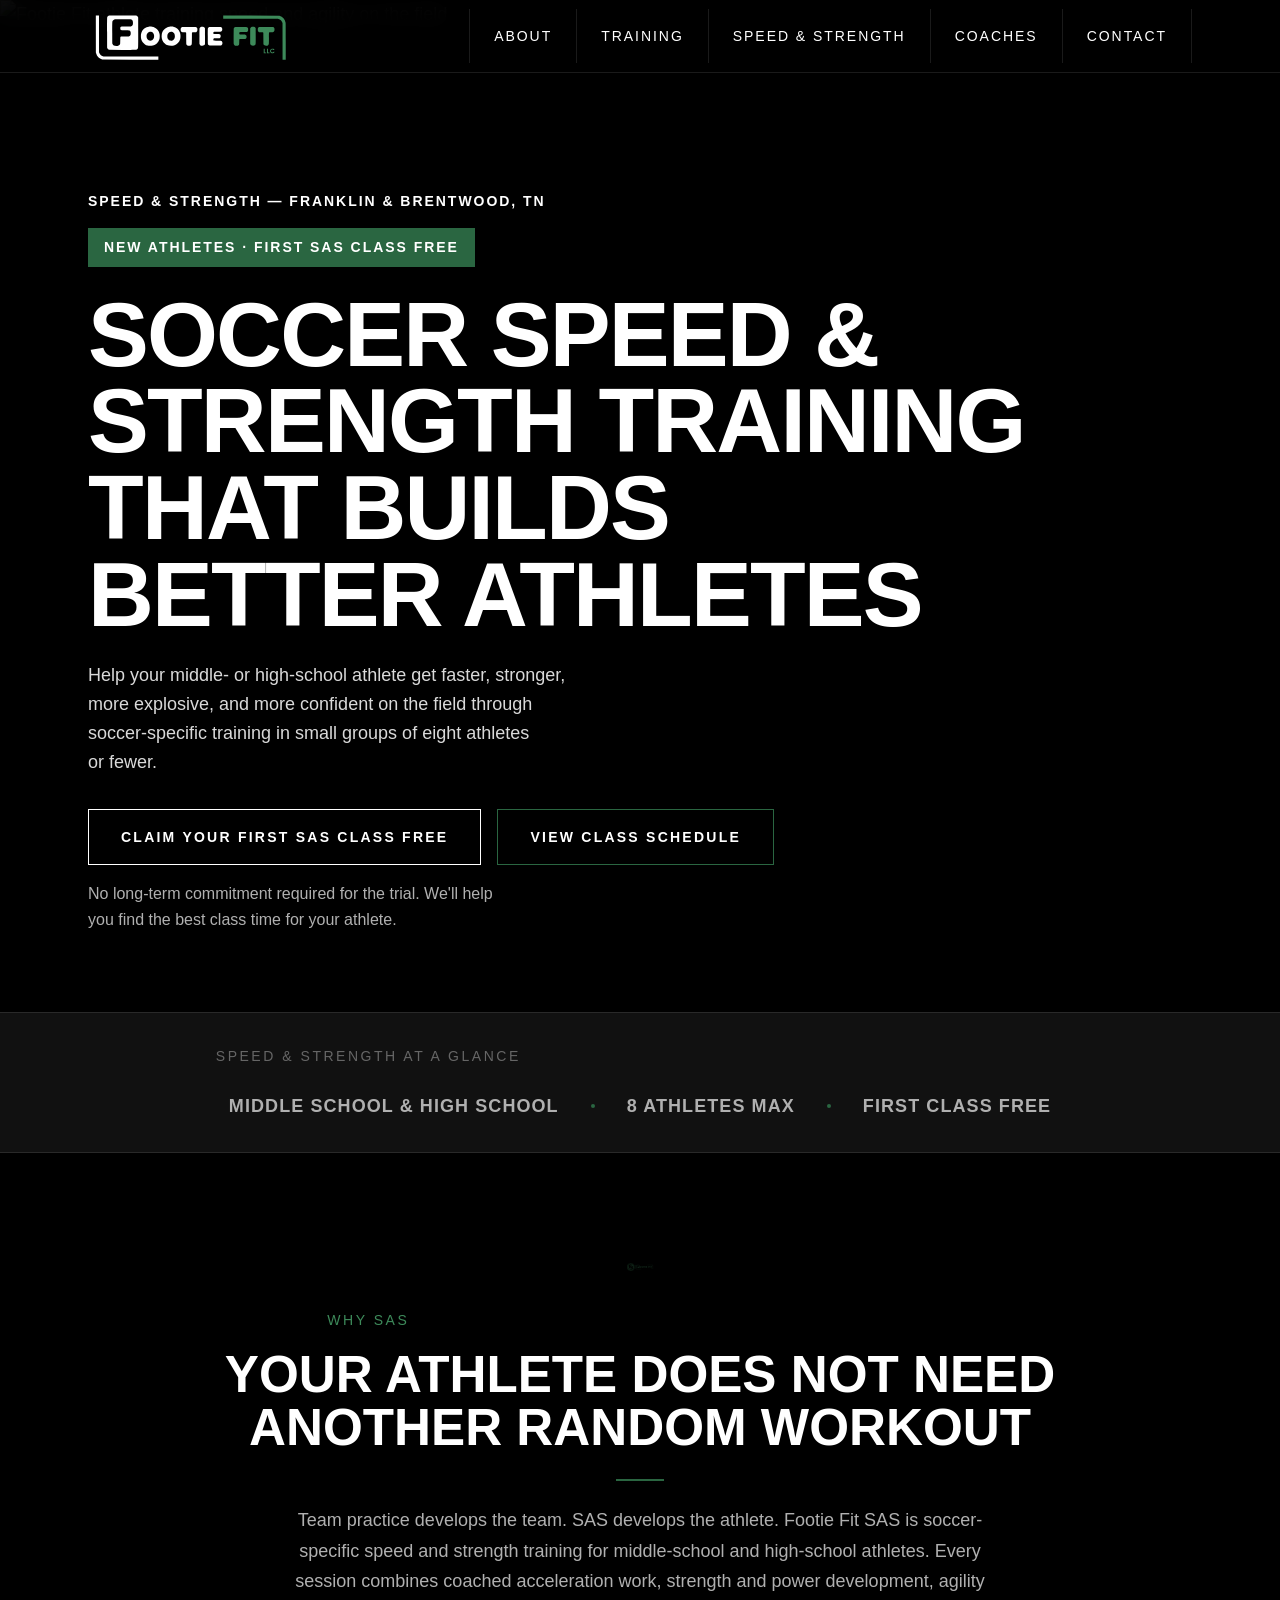
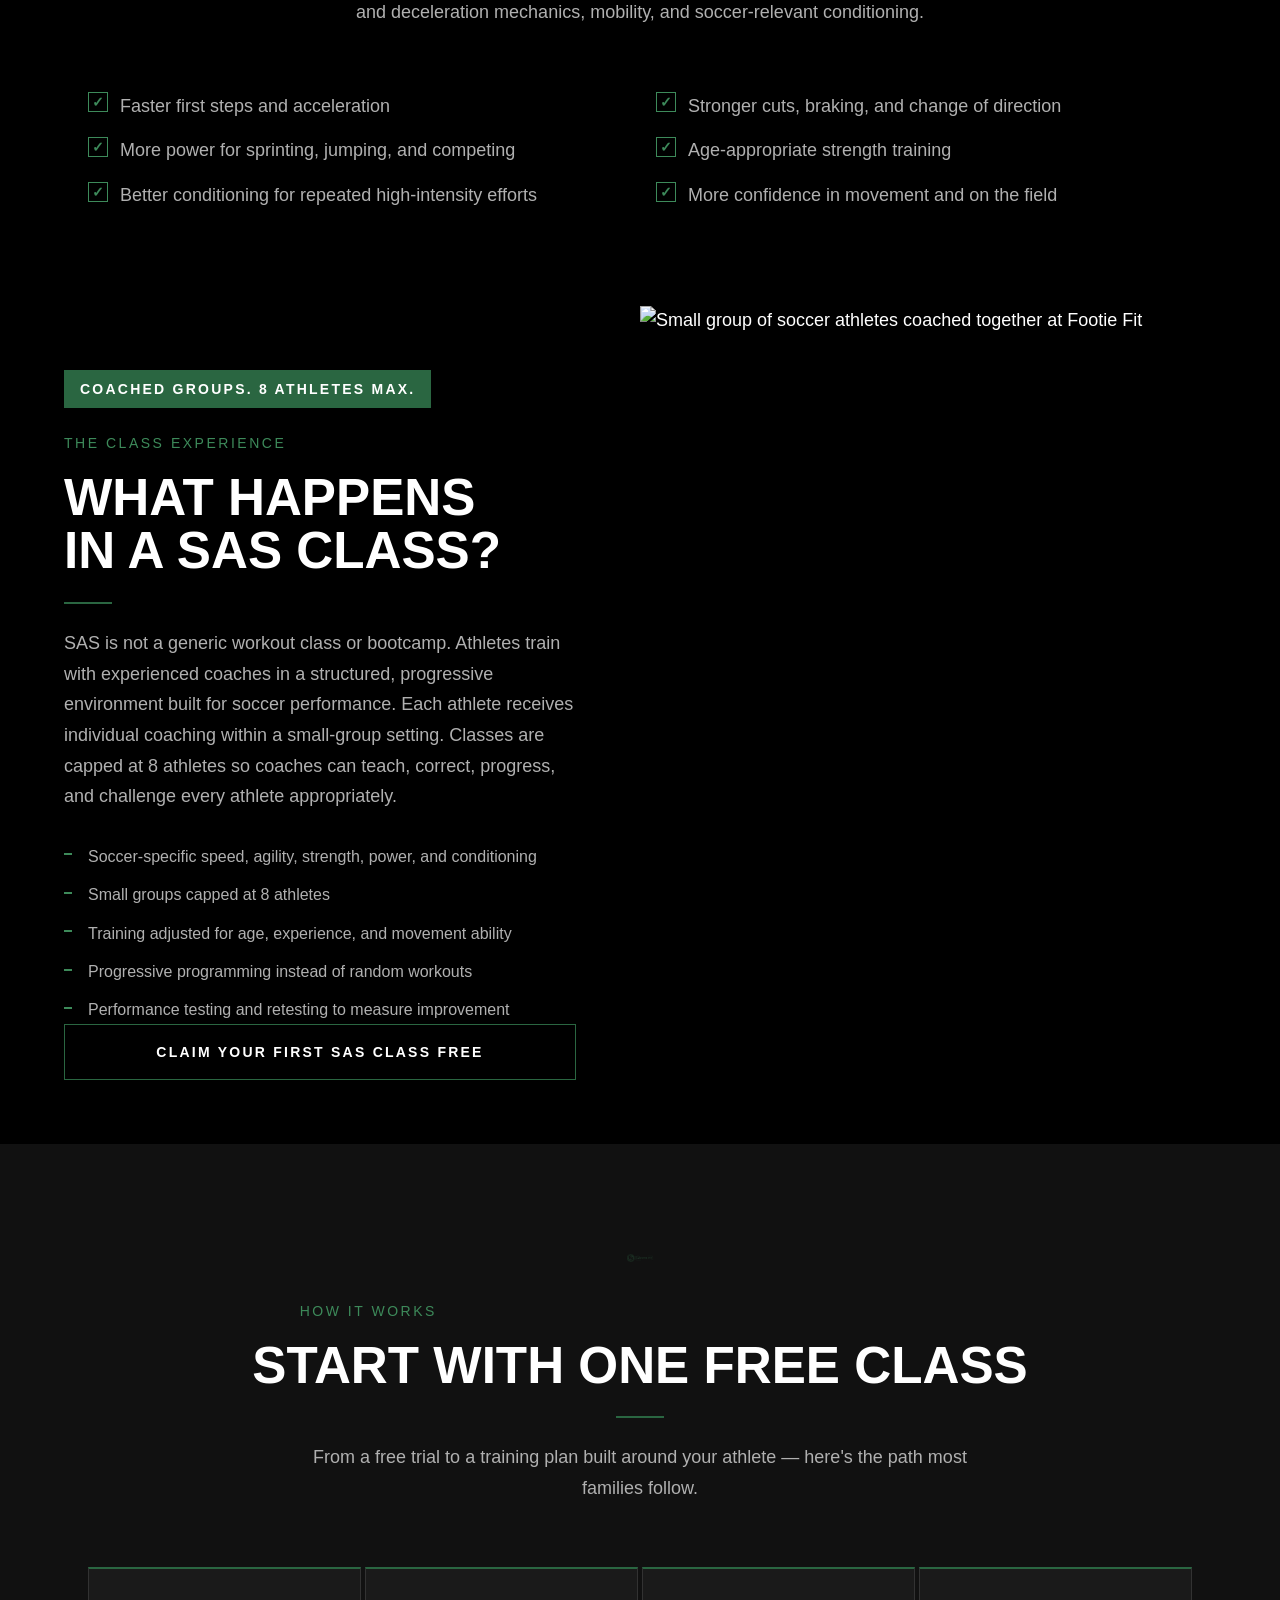
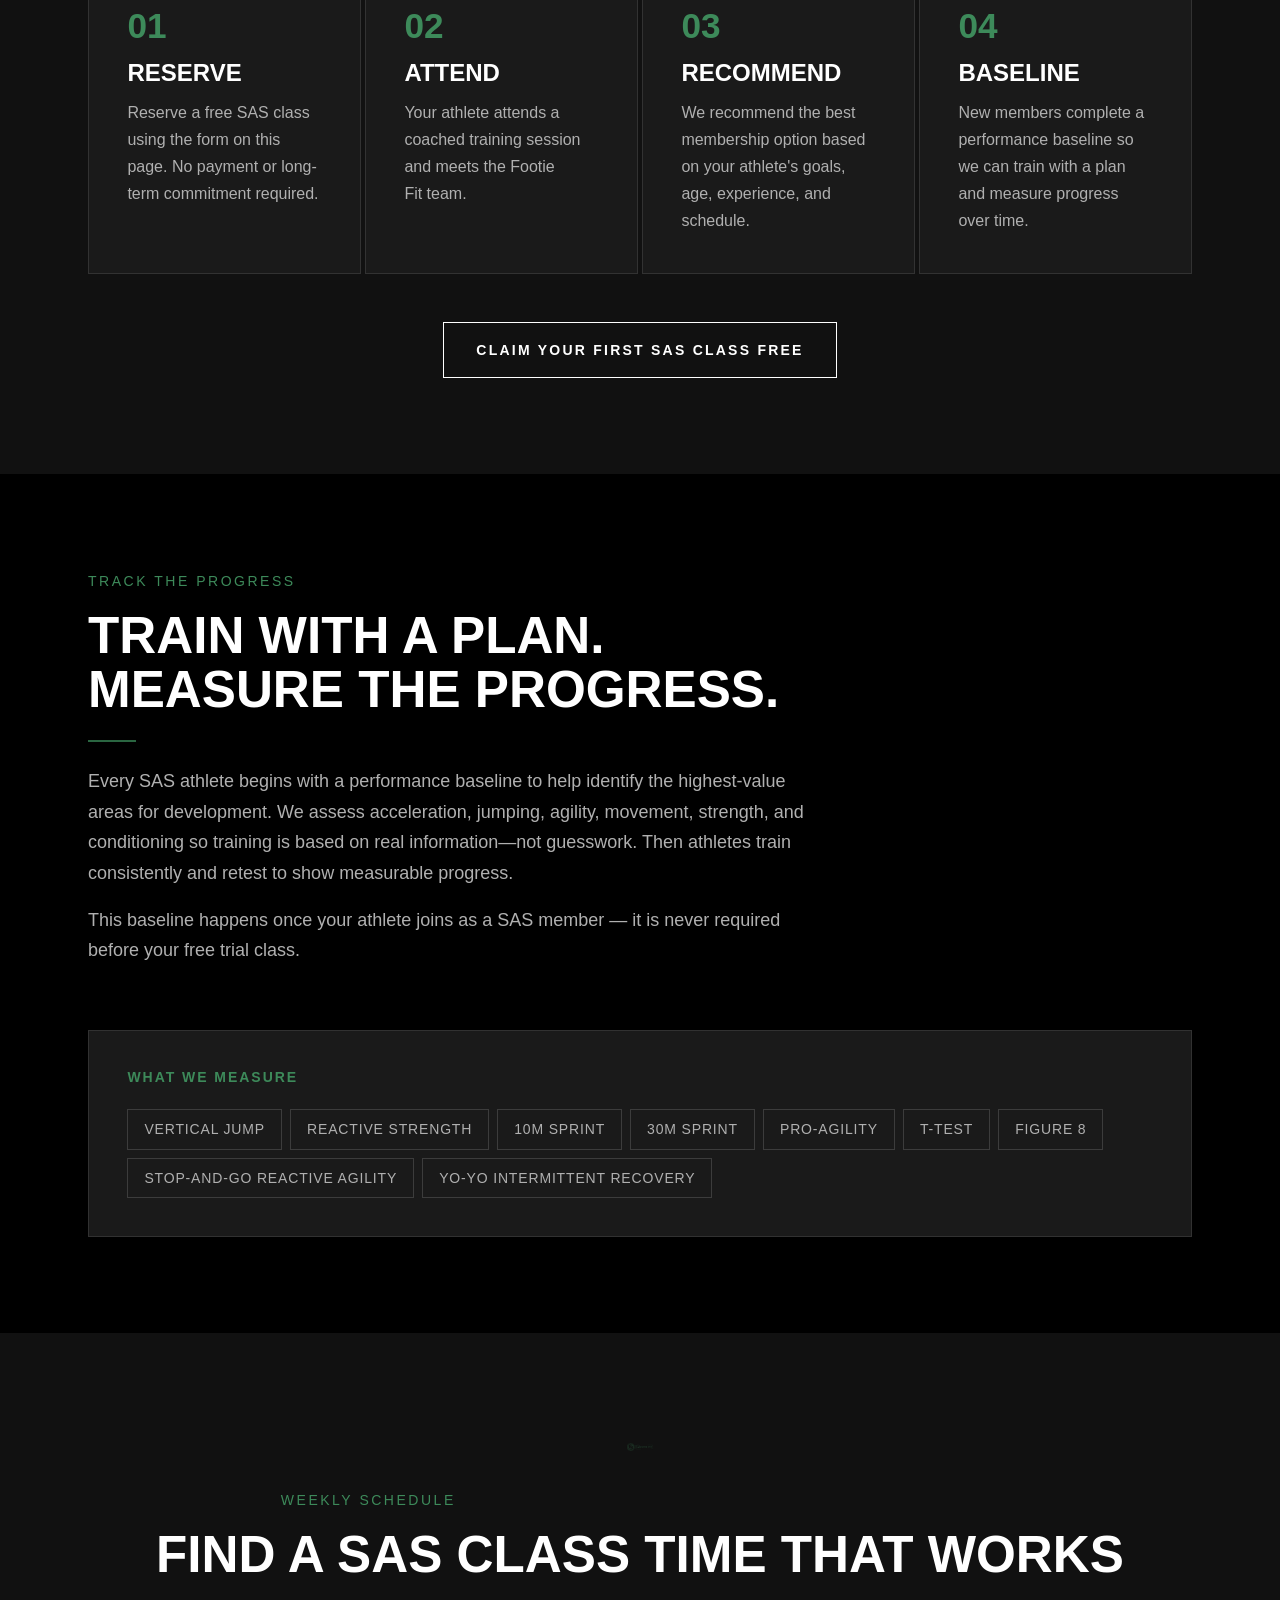
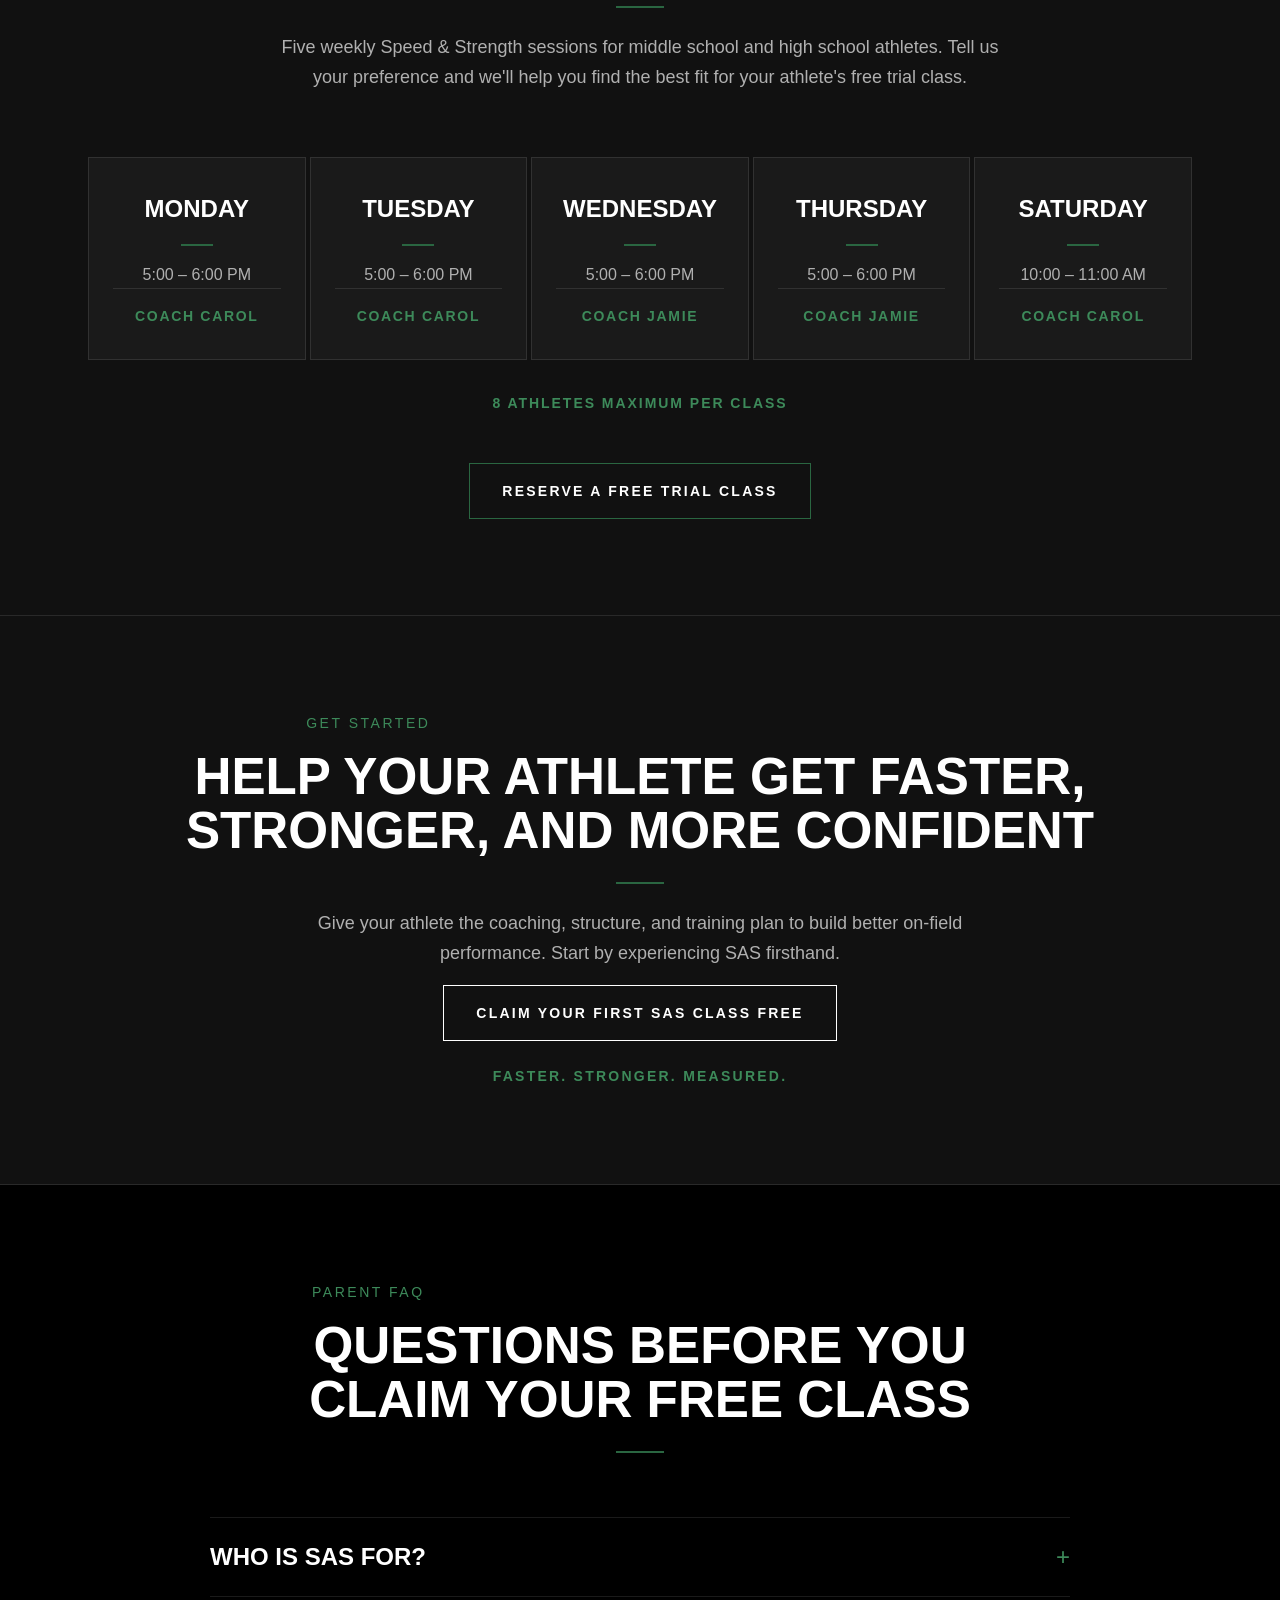
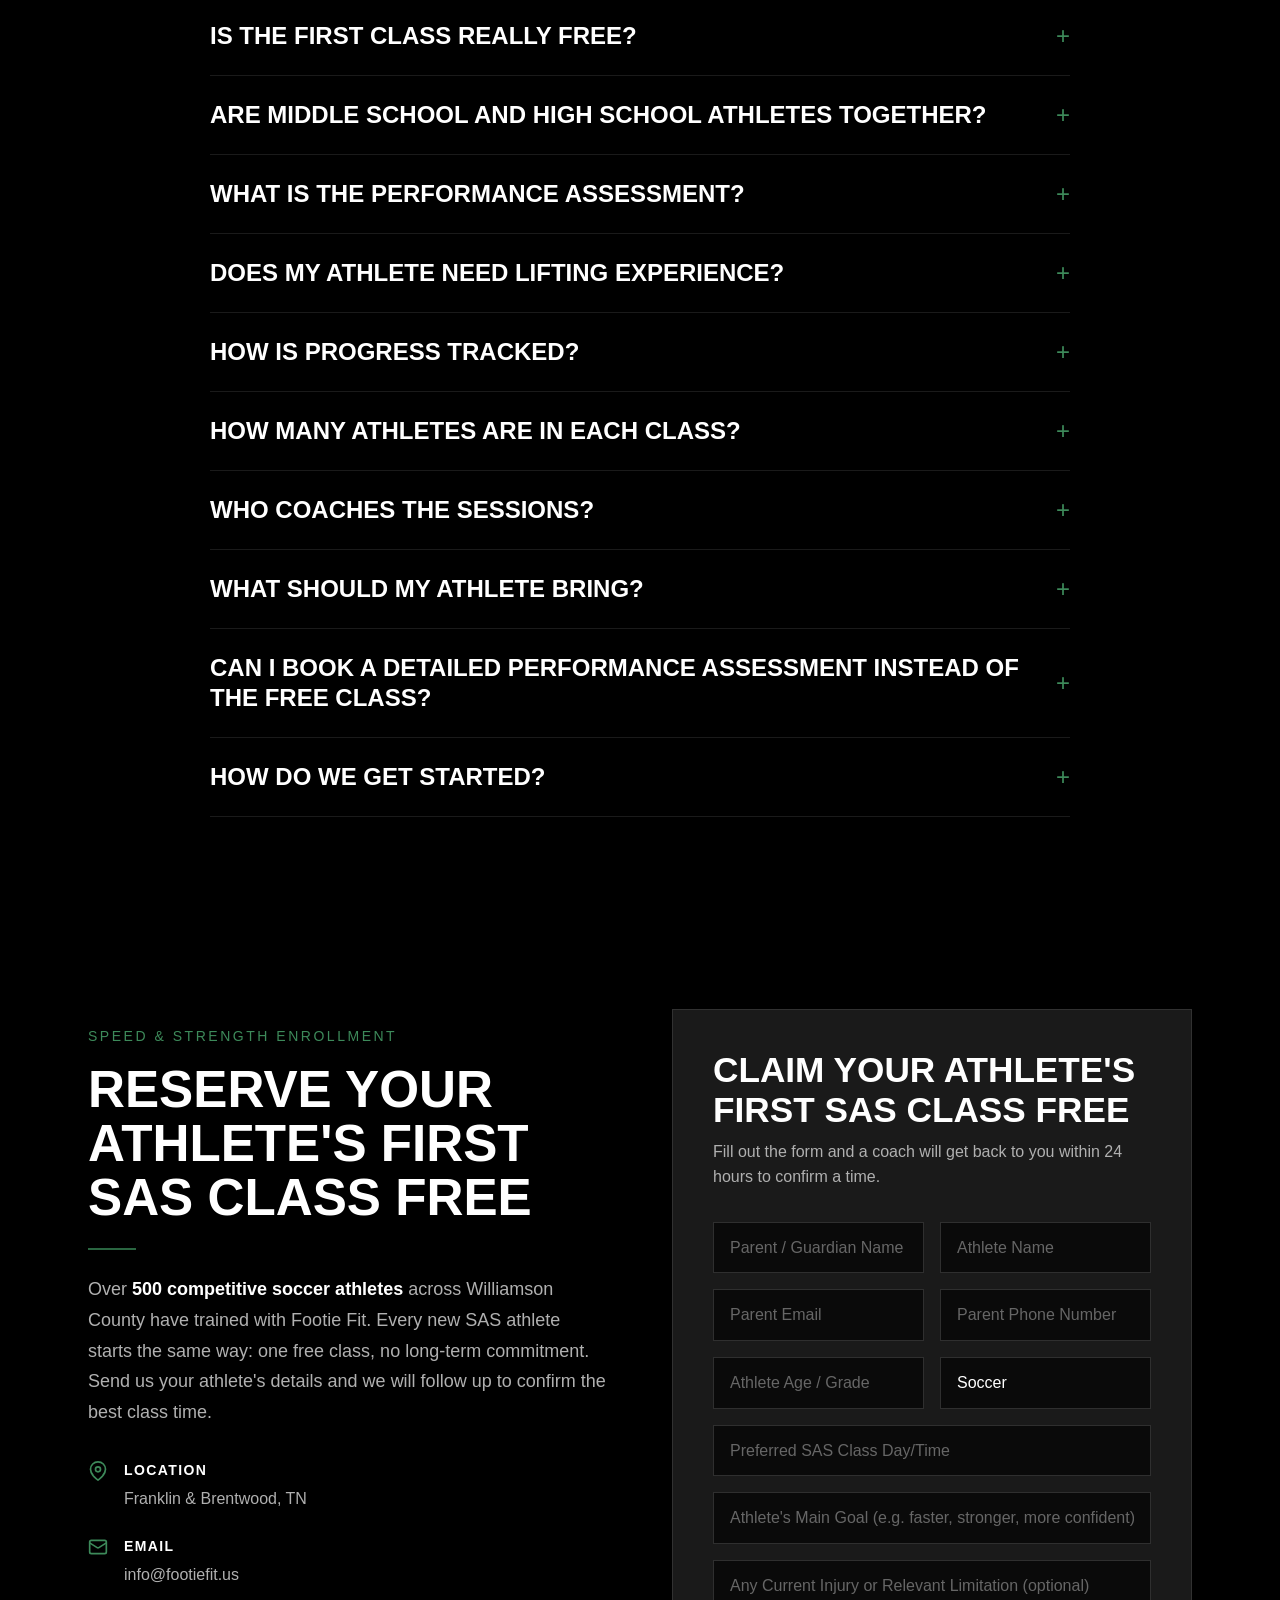
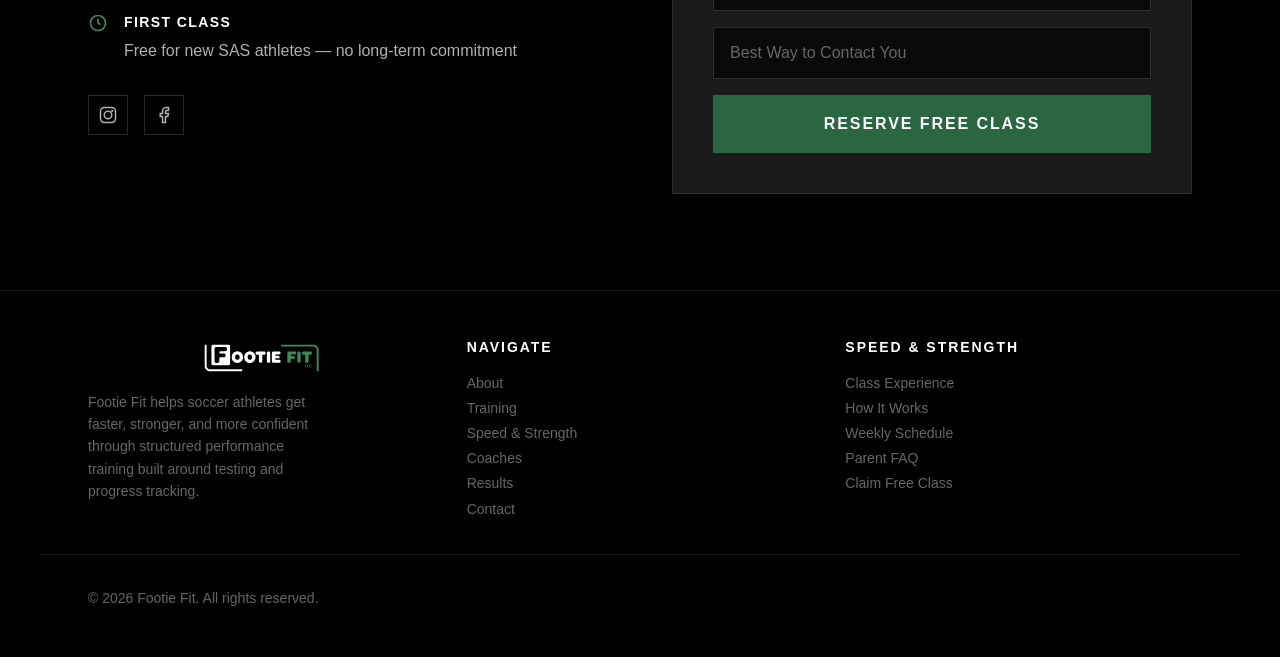
==== commit c788bbf5: "Update SAS schedule to Mon–Thu 5 PM and Sat 10 AM" ====
--- a/speed-strength/index.html
+++ b/speed-strength/index.html
@@ -1,6 +1,14 @@
 <!DOCTYPE html>
 <html lang="en">
 <head>
+  <!-- Google tag (gtag.js) -->
+  <script async src="https://www.googletagmanager.com/gtag/js?id=G-JB329HMBPT"></script>
+  <script>
+    window.dataLayer = window.dataLayer || [];
+    function gtag(){dataLayer.push(arguments);}
+    gtag('js', new Date());
+    gtag('config', 'G-JB329HMBPT');
+  </script>
   <meta charset="UTF-8">
   <meta name="viewport" content="width=device-width, initial-scale=1.0">
   <title>Free Trial Soccer Speed &amp; Strength Class | Footie Fit</title>
@@ -219,7 +227,7 @@
           <p class="section-label">Weekly Schedule</p>
           <h2 class="section-heading">Find a SAS Class Time That Works</h2>
           <div class="section-rule"></div>
-          <p class="section-body">Seven weekly Speed &amp; Strength sessions for middle school and high school athletes. Tell us your preference and we'll help you find the best fit for your athlete's free trial class.</p>
+          <p class="section-body">Five weekly Speed &amp; Strength sessions for middle school and high school athletes. Tell us your preference and we'll help you find the best fit for your athlete's free trial class.</p>
         </div>
 
         <div class="sas-schedule fade-in">
@@ -227,7 +235,6 @@
             <div class="sas-day-name">Monday</div>
             <div class="sas-day-rule" aria-hidden="true"></div>
             <ul class="sas-day-times" role="list">
-              <li>4:00 &ndash; 5:00 PM</li>
               <li>5:00 &ndash; 6:00 PM</li>
             </ul>
             <p class="sas-day-coach">Coach Carol</p>
@@ -236,7 +243,6 @@
             <div class="sas-day-name">Tuesday</div>
             <div class="sas-day-rule" aria-hidden="true"></div>
             <ul class="sas-day-times" role="list">
-              <li>4:00 &ndash; 5:00 PM</li>
               <li>5:00 &ndash; 6:00 PM</li>
             </ul>
             <p class="sas-day-coach">Coach Carol</p>
@@ -433,9 +439,7 @@
               <label for="preferredTime" class="sr-only">Preferred SAS Class Day/Time</label>
               <select id="preferredTime" name="preferredTime" required>
                 <option value="" disabled selected>Preferred SAS Class Day/Time</option>
-                <option value="mon-4">Monday 4:00 &ndash; 5:00 PM</option>
                 <option value="mon-5">Monday 5:00 &ndash; 6:00 PM</option>
-                <option value="tue-4">Tuesday 4:00 &ndash; 5:00 PM</option>
                 <option value="tue-5">Tuesday 5:00 &ndash; 6:00 PM</option>
                 <option value="wed-5">Wednesday 5:00 &ndash; 6:00 PM</option>
                 <option value="thu-5">Thursday 5:00 &ndash; 6:00 PM</option>
@@ -499,7 +503,7 @@
     </div>
   </footer>
 
-  <script src="/main.js" defer></script>
+  <script src="/main.js?v=2" defer></script>
   <script>
     /* Mobile-only folds: collapsed on small screens, always open on desktop. */
     (function () {
